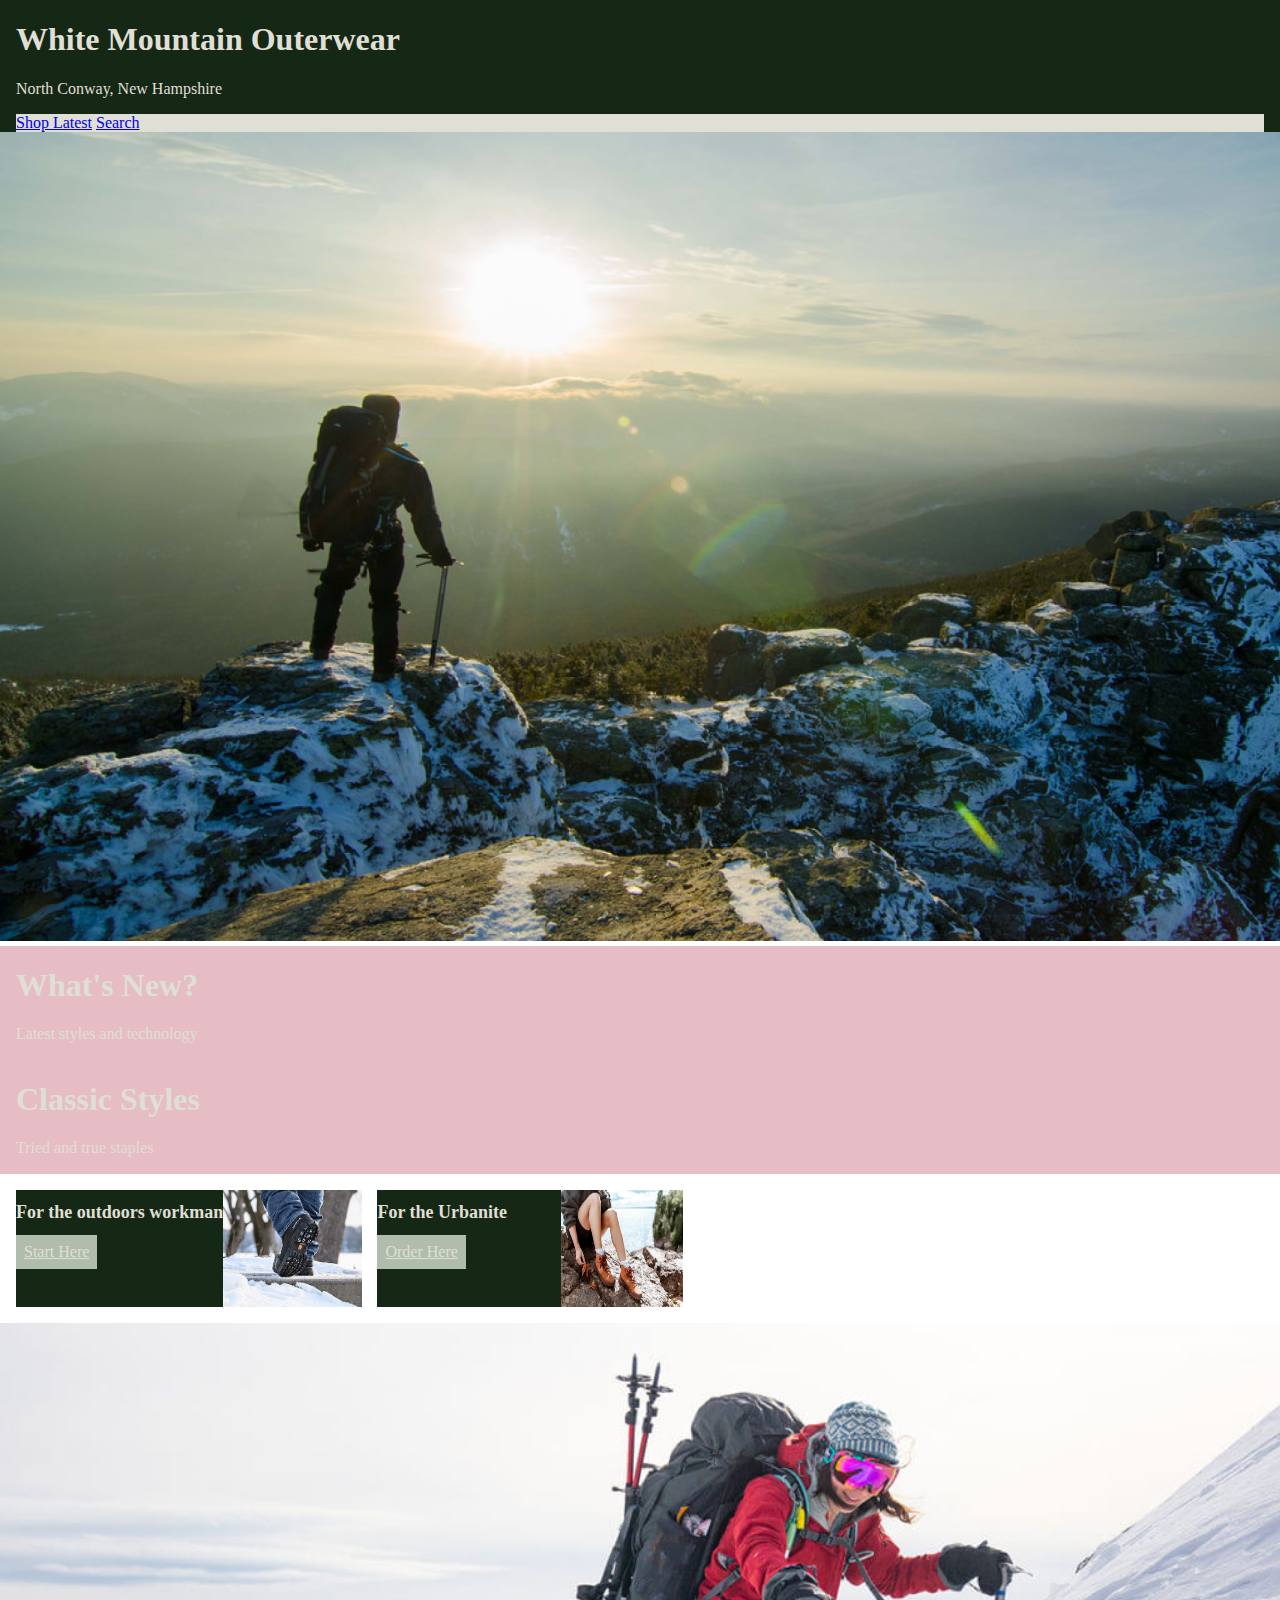
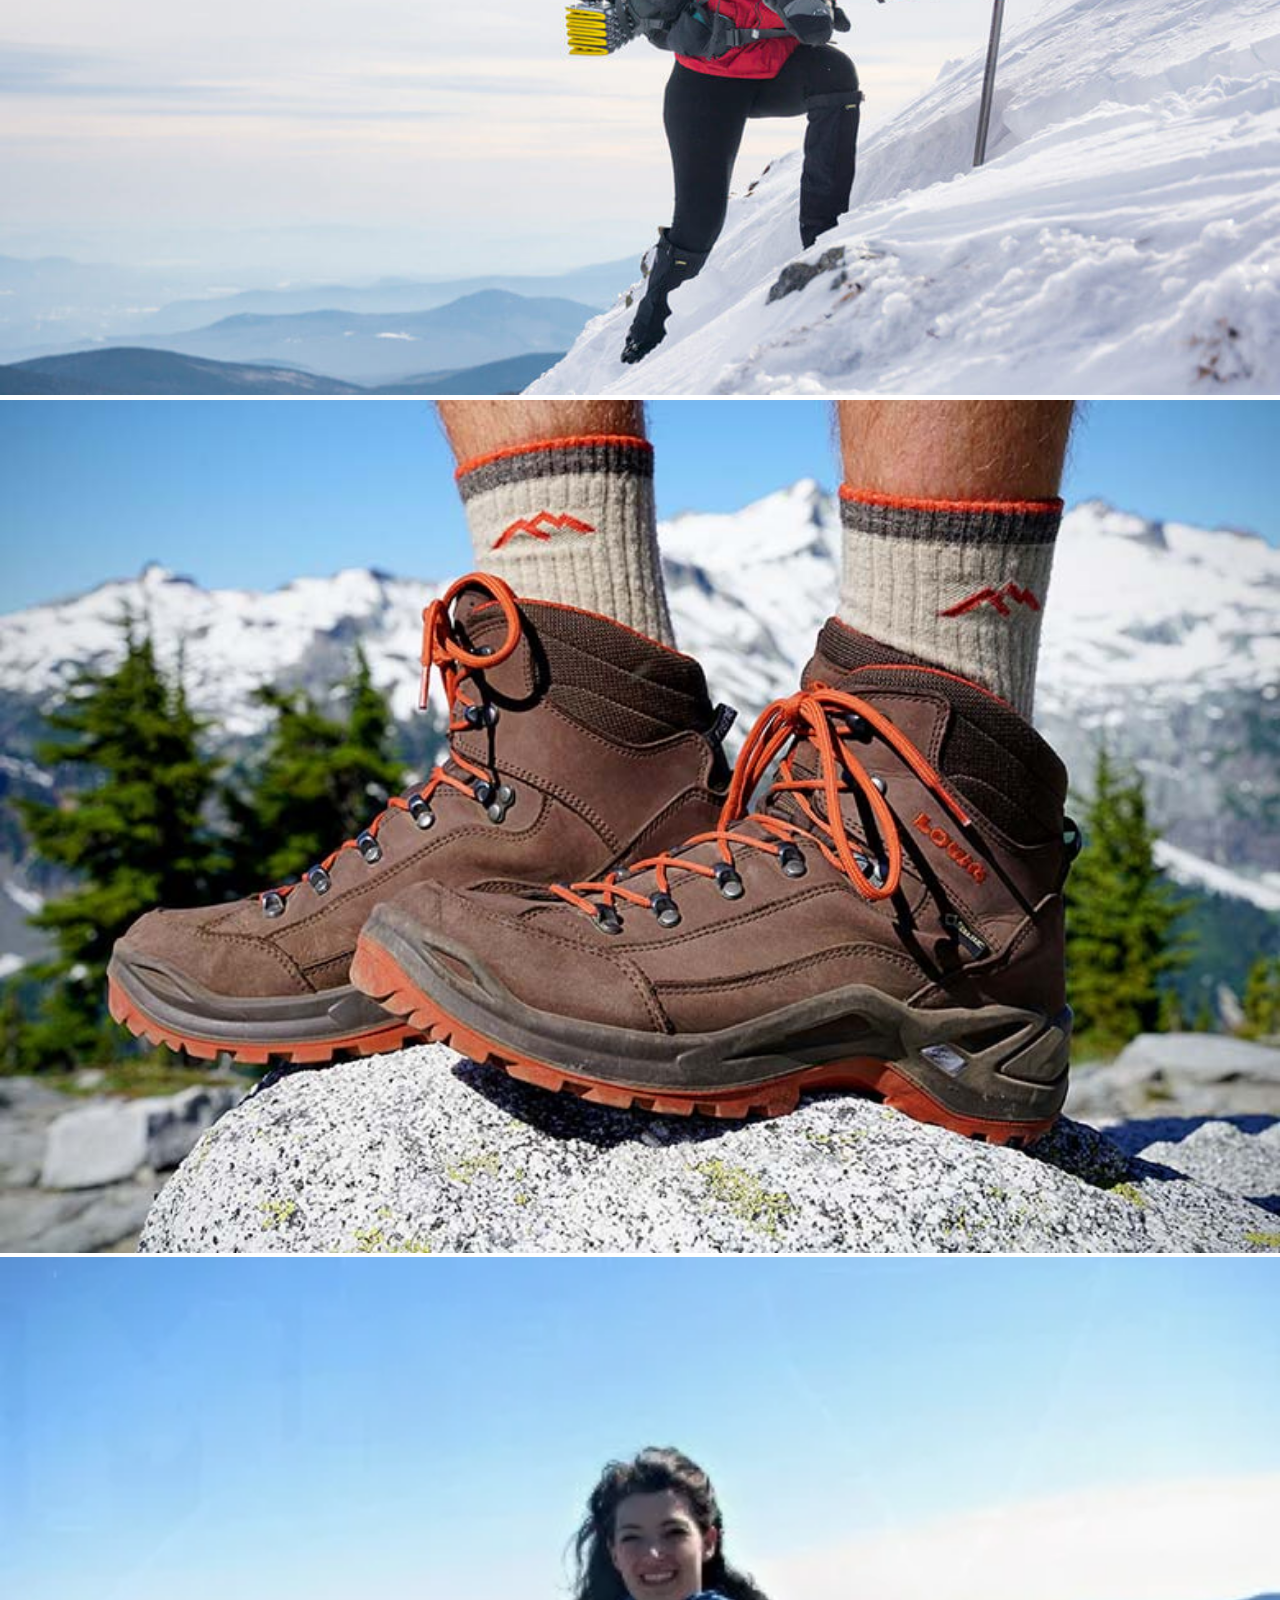
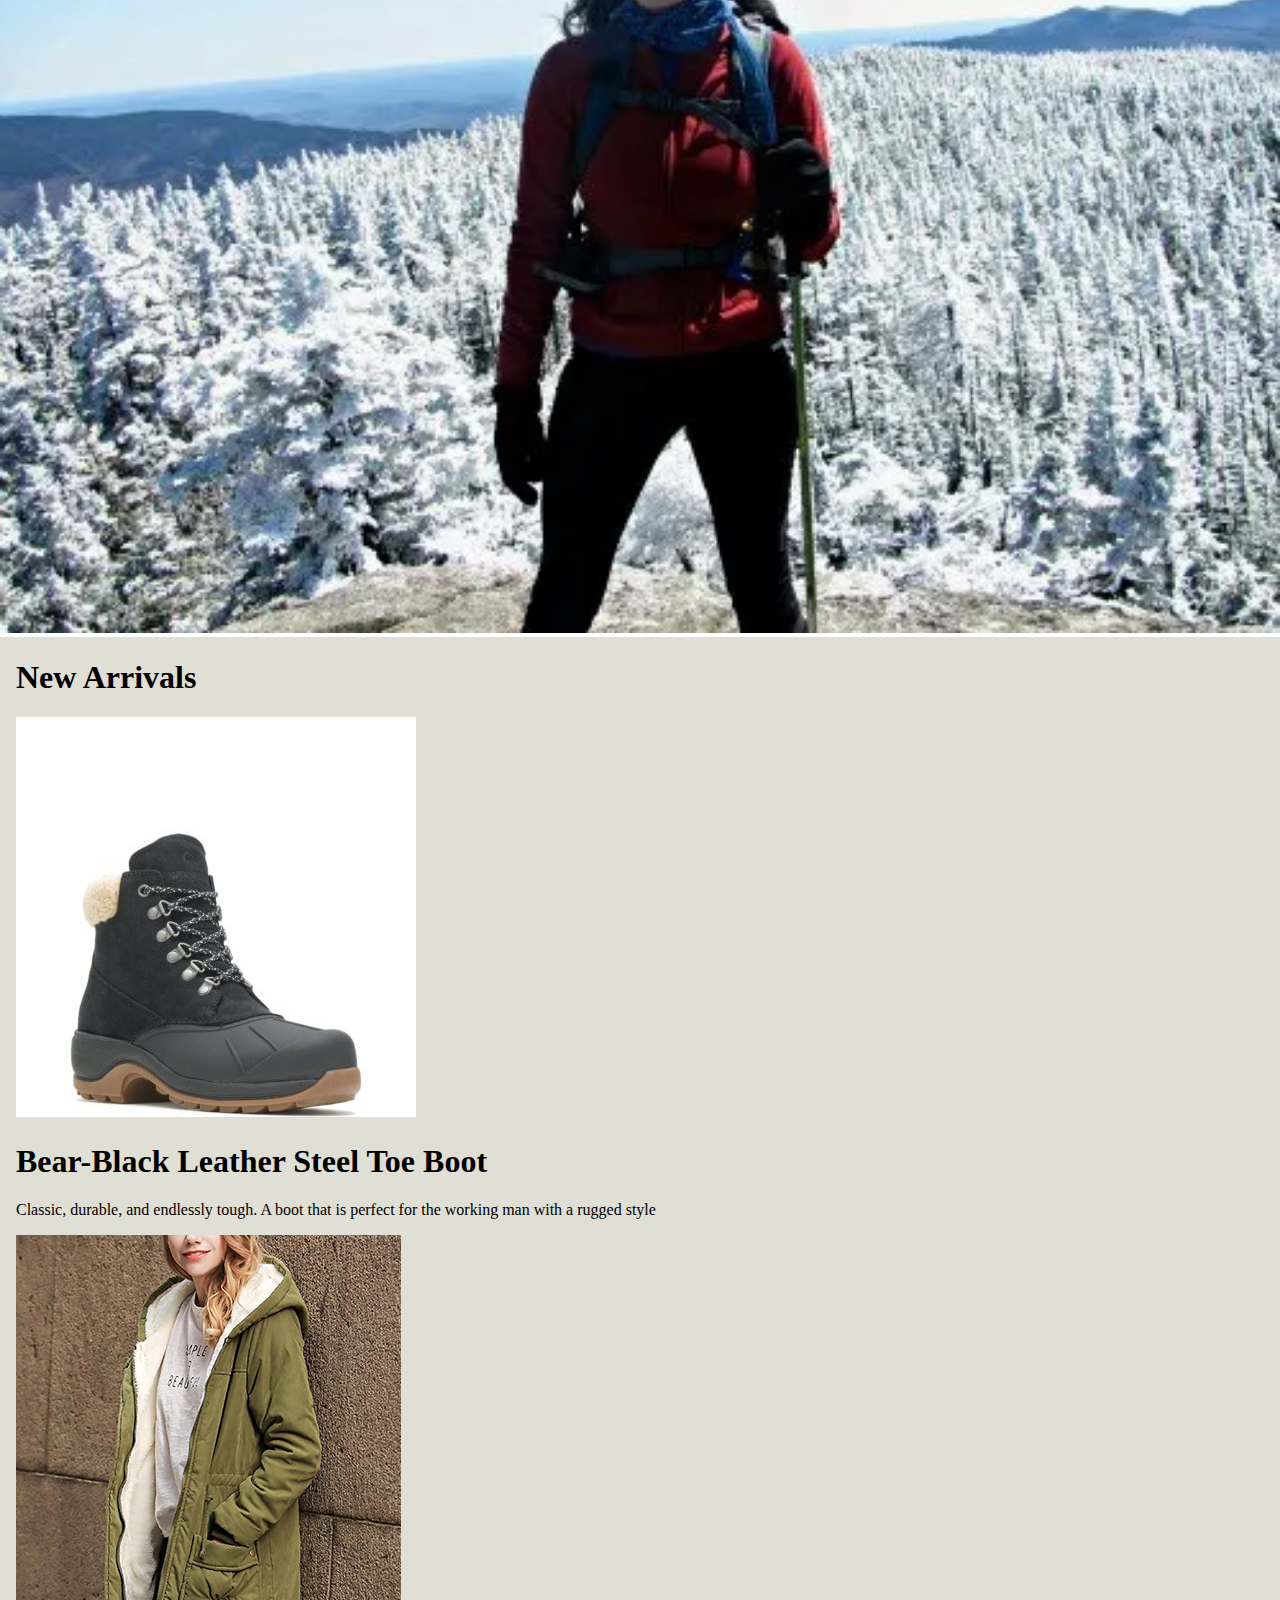
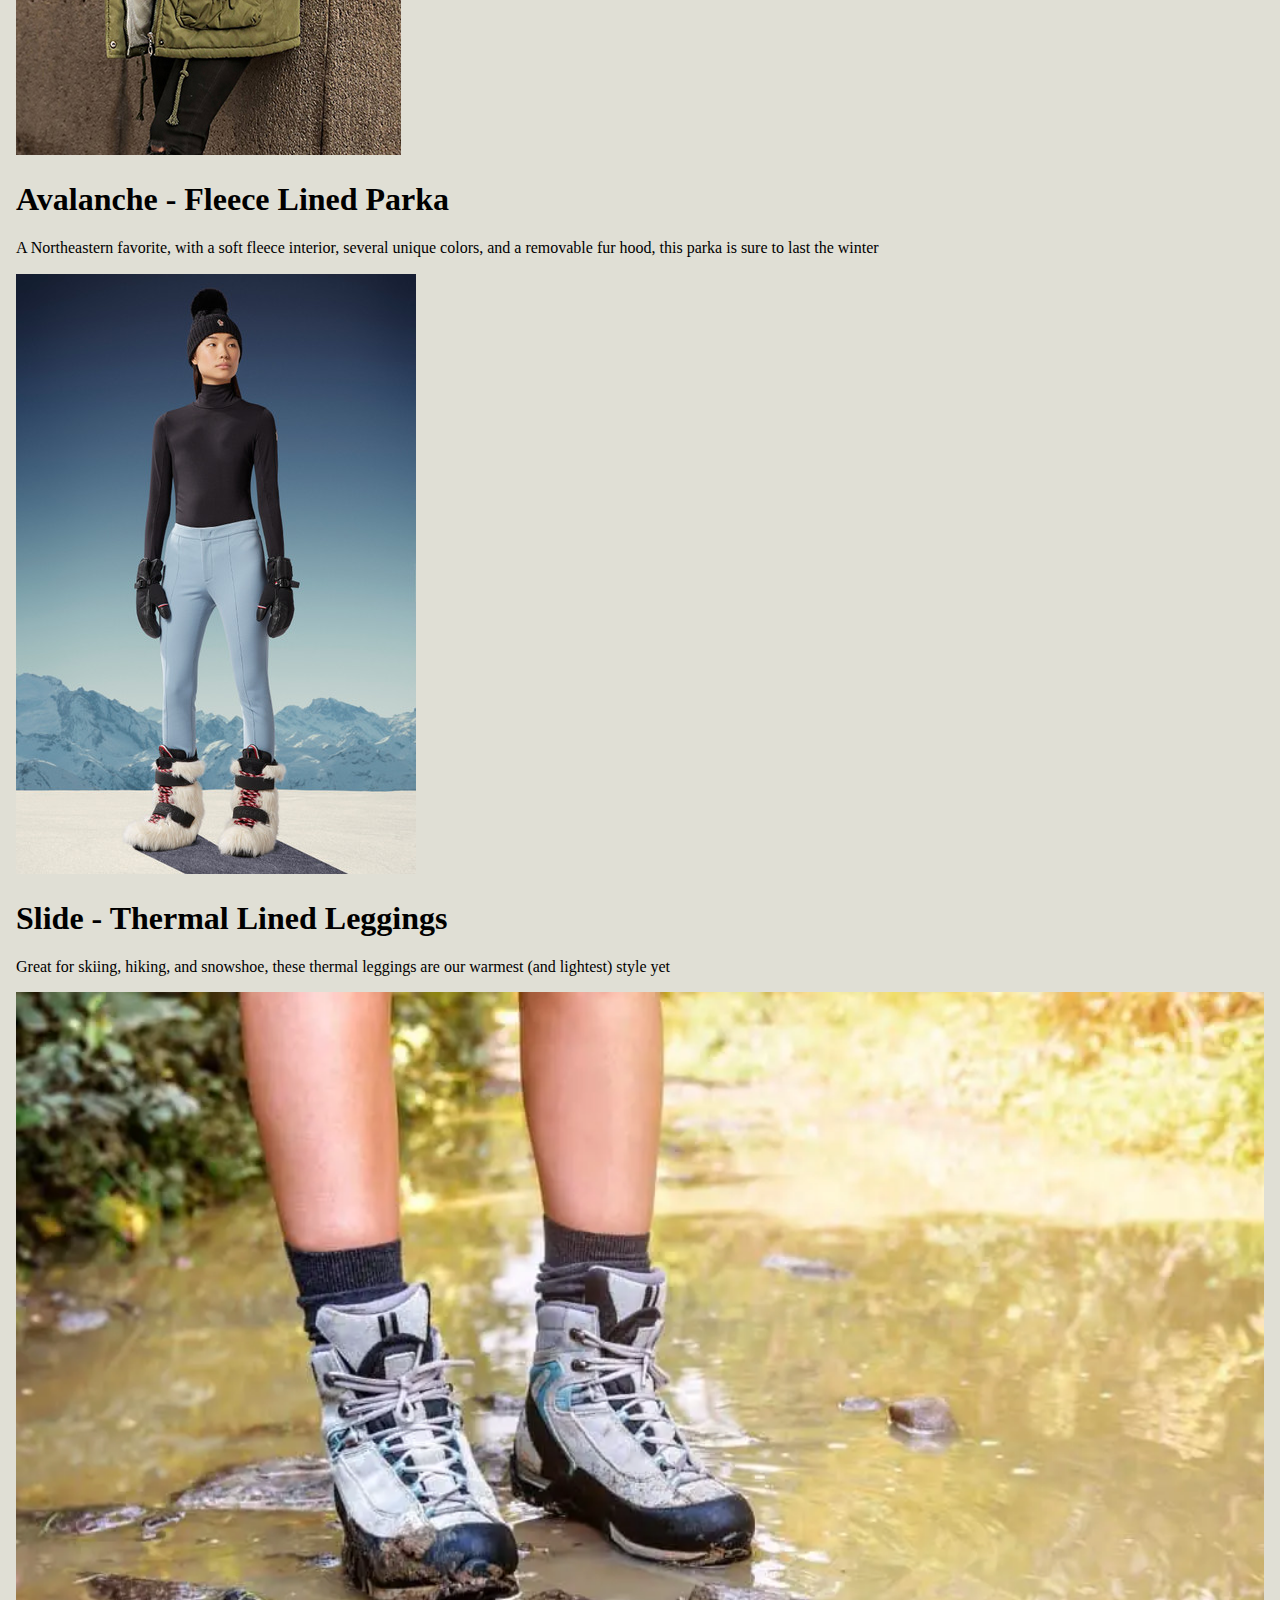
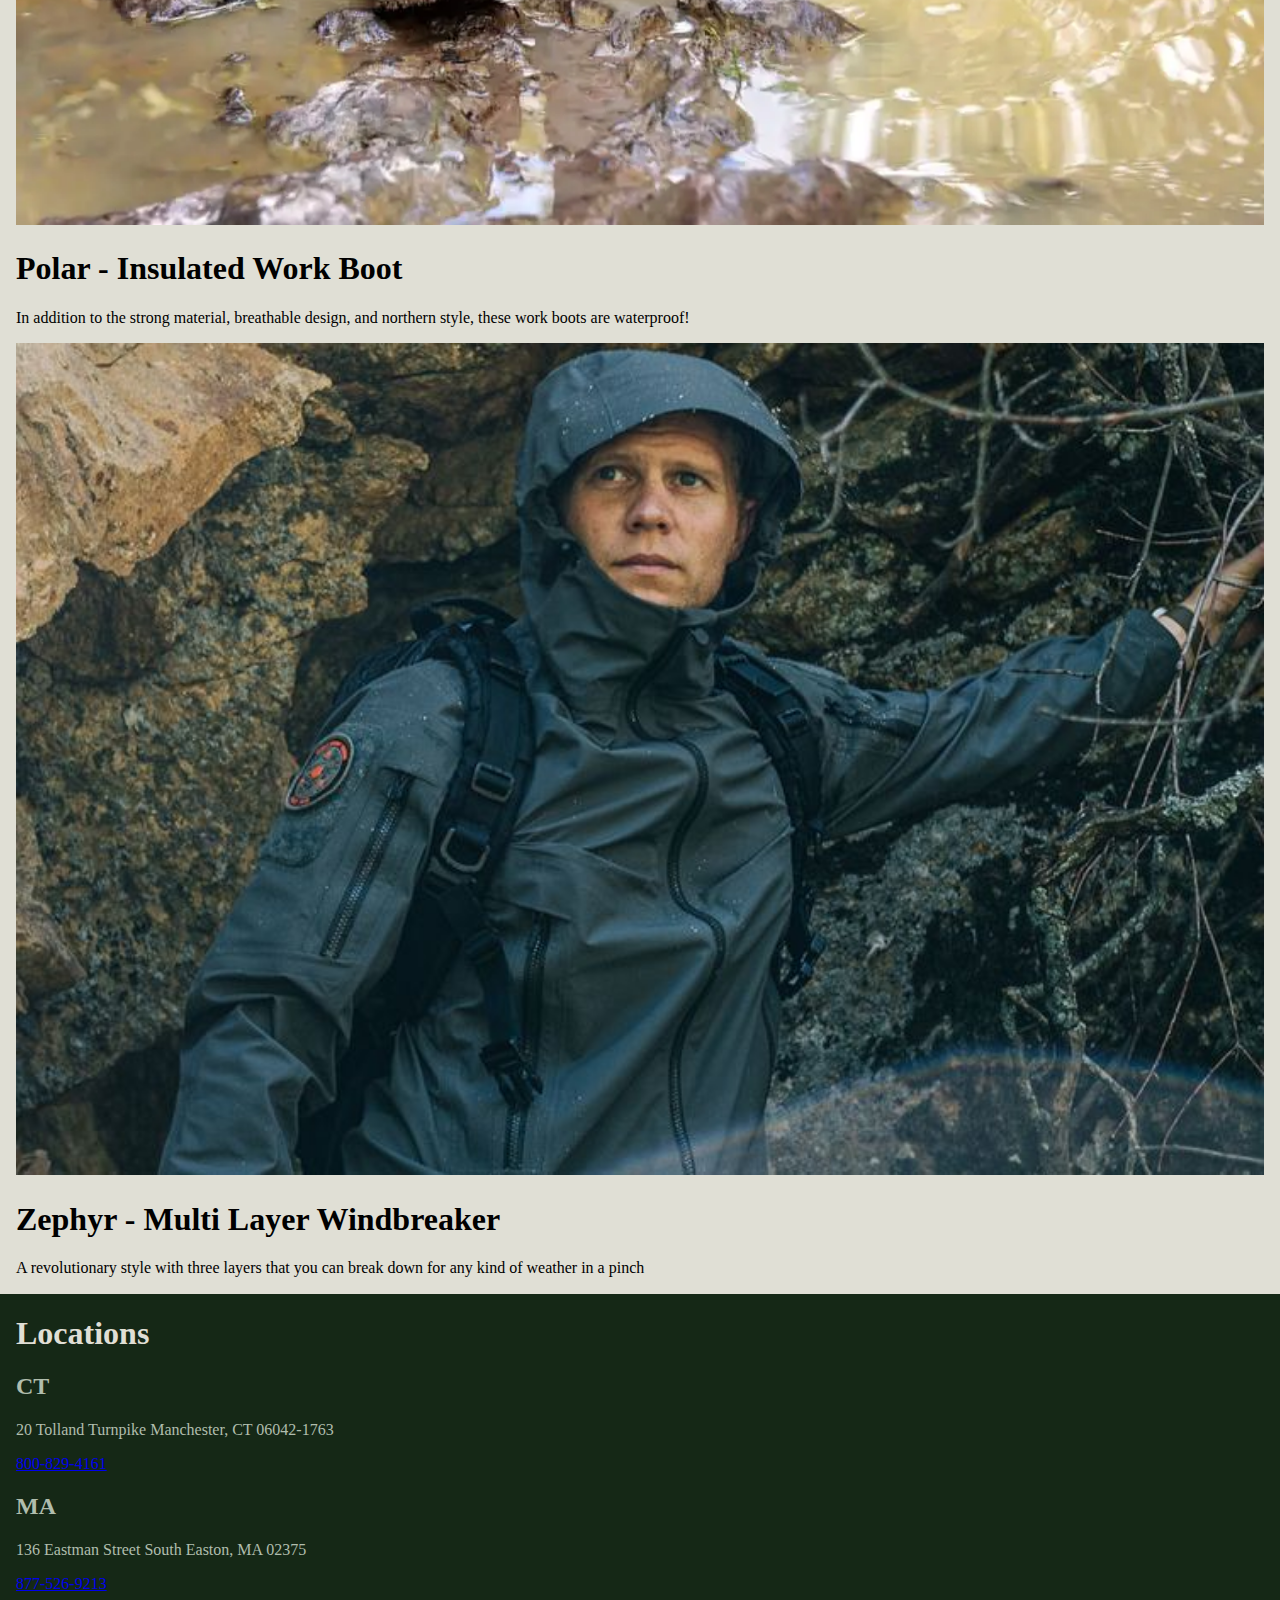
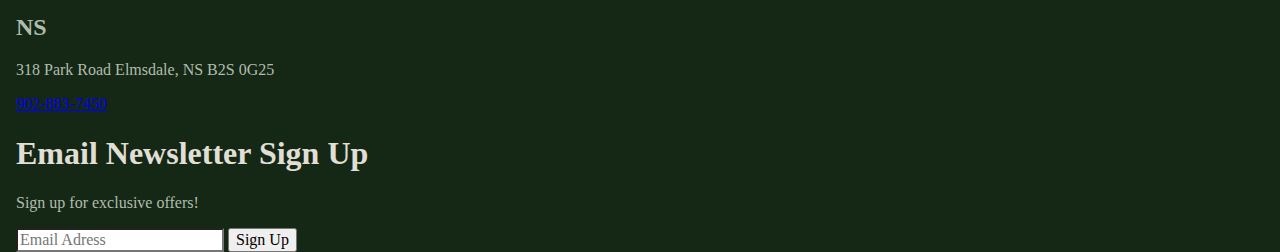
==== deploy/index.html @ c5ca65ea "button moment" ====
<!DOCTYPE html>
<html lang="en">
   <head>
       <meta charset="UTF-8">
       <meta name="viewport" content="width=device-width, initial-scale=1.0">
       <meta http-equiv="X-UA-Compatible" content="ie=edge">
       <link rel="stylesheet" href="css/styles.css">
       <link<link rel="preconnect" href="https://fonts.googleapis.com">
       <link rel="preconnect" href="https://fonts.gstatic.com" crossorigin>
       <link href="https://fonts.googleapis.com/css2?family=Open+Sans:ital,wght@0,300;0,400;0,600;0,700;1,500&display=swap" rel="stylesheet">
       <title>Homework Site</title>
   </head>
<header>
       <section id="logo-nav">
       <div>
               <h1>White Mountain Outerwear</h1>
               <p>North Conway, New Hampshire</p>
       </div>
       </section>
   
   
   <section id="form-content">
   <div>
       <nav>
           <a href="#">Shop Latest</a>
           <a href="#">Search</a>
       </nav>
   </div>
   </section>
   
   </header>

<body>
 <script src="js/scripts-min.js"></script>

<section id="hero">
<img src="img/hero1.jpg" alt="a man in hiking gear on top of a mountain" class="large-images">
</section>



<section id="sub-hero">
    <div>
        <h1>What's New?</h1>
        <p>Latest styles and technology</p>
        <a href="Shop"></a>
    </div>
</section>

<section id="sub-hero">
    <div>
        <h1>Classic Styles</h1>
        <p>Tried and true staples</p>
        <a href="Shop"></a>
    </div>
</section>


<section id="suggested">
    <div class="button">
        <div id="text">
            <h1>For the outdoors workman</h1>
            <a href="Start Here"> Start Here</a>
        </div>
        <img src="img/gear5.jpg" alt="a pair of black work boots walking away from the camera">
    </div>

     
            <div class="button">
                <div id="text">
                    <h1>For the Urbanite</h1>
                <a href="Order Here"> Order Here</a>
                </div>
                <img src="img/gear4.jpg" alt="a pair of brown hiking boots" class="large-images">
            </div>
        </section>
    



<section id="gallery">
    <img src="img/gear2.jpg" alt="a woman in a red coat climbing a mountain" class="large-images">
    <img src="img/gear3.jpg" alt="a pair of brown work boots" class="large-images">
    <img src="img/gear1.png" alt="a woman in a black jacket standing on a ski hill" class="large-images">
</section>
<section id="product-cards">
    <div>
        <section>
            <h1>New Arrivals</h1>
        </section>
        
        <section>
            <img src="img/boot1.jpeg" alt="a black work boot with white shearling">
            <h1>Bear-Black Leather Steel Toe Boot</h1>
            <p>Classic, durable, and endlessly tough. A boot that is perfect for the working man with a rugged style</p>
        <a href="Shop"></a>
        </section>
        
        
        <section>
            <img src="img/coat1.jpg" alt="an olive green parka coat">
            <h1>Avalanche - Fleece Lined Parka</h1>
            <p>A Northeastern favorite, with a soft fleece interior, several unique colors, and a removable fur hood, this parka is sure to last the winter</p>
        <a href="Shop"></a>
        </section>
        
        <section>
                <img src="img/pants1.jpg" alt="a black pair of thermal leggings">
                <h1>Slide - Thermal Lined Leggings</h1>
                <p>Great for skiing, hiking, and snowshoe, these thermal leggings are our warmest (and lightest) style yet</p>
            <a href="Shop"></a>
            </section>
            
            
            <section>
                <img src="img/boot2.png" alt="a white pair of work boots with black laces" class="large-images">
                <h1>Polar - Insulated Work Boot</h1>
                <p>In addition to the strong material, breathable design, and northern style, these work boots are waterproof!</p>
            <a href="Shop"></a>
            </section>
            
            
            <section>
                <img src="img/jacket2.jpg" alt="a dark pthalos green windbreaker with a hood" class="large-images">
                <h1>Zephyr - Multi Layer Windbreaker</h1>
                <p>A revolutionary style with three layers that you can break down for any kind of weather in a pinch</p>
            <a href="Shop"></a>
            </section>
</div>


      
    


</section>

<footer>
    <div>
        <section>
            <h1>Locations</h1>
        
            <h2>CT</h2>
            <p>20 Tolland  Turnpike
                Manchester, CT 06042-1763</p>
            <a href="#">800-829-4161</a>
        
        <h2>MA</h2>
        <p>136 Eastman Street South 
            Easton,  MA 02375</p>
            <a href="#">877-526-9213</a>
        
            <h2>NS</h2>
            <p>318 Park Road 
                Elmsdale, NS B2S 0G25</p>
                <a href="#">902-883-7450</a>
        </section>
        
        <section>
            <h1>Email Newsletter Sign Up</h1>
            <p>Sign up for exclusive offers!</p>
            <form action="">
                <input type="email" placeholder="Email Adress">
                <button>Sign Up</button>
            </form>
        </section>
    </div>
  
</footer>


 
 
</body>

</html>
---- deploy/css/styles.css ----
/* =============
    Mixins
============= */
/* ---------------- Font Sizing ---------------- */
html {
  font-size: 100%;
}

/* ---------------- Media Queries ---------------- */
/* =============
    Variables
============= */
:root {
  --black: #000000;
  --white: #ffffff;
  --forestGreen: #152816;
  --sage: #B0BDAD;
  --dustyPink: #BA8B94;
  --lightPink: #E6BDC5;
  --cream: #E0DFD5;
  --teal: #3D8070;
  --darkTeal: #3A5A52;
}

/*! normalize.css v8.0.1 | MIT License | github.com/necolas/normalize.css */
/* Document
   ========================================================================== */
/**
 * 1. Correct the line height in all browsers.
 * 2. Prevent adjustments of font size after orientation changes in iOS.
 */
html {
  line-height: 1.15; /* 1 */
  -webkit-text-size-adjust: 100%; /* 2 */
}

/* Sections
   ========================================================================== */
/**
 * Remove the margin in all browsers.
 */
body {
  margin: 0;
}

/**
 * Render the `main` element consistently in IE.
 */
main {
  display: block;
}

/**
 * Correct the font size and margin on `h1` elements within `section` and
 * `article` contexts in Chrome, Firefox, and Safari.
 */
h1 {
  font-size: 2em;
  margin: 0.67em 0;
}

/* Grouping content
   ========================================================================== */
/**
 * 1. Add the correct box sizing in Firefox.
 * 2. Show the overflow in Edge and IE.
 */
hr {
  box-sizing: content-box; /* 1 */
  height: 0; /* 1 */
  overflow: visible; /* 2 */
}

/**
 * 1. Correct the inheritance and scaling of font size in all browsers.
 * 2. Correct the odd `em` font sizing in all browsers.
 */
pre {
  font-family: monospace, monospace; /* 1 */
  font-size: 1em; /* 2 */
}

/* Text-level semantics
   ========================================================================== */
/**
 * Remove the gray background on active links in IE 10.
 */
a {
  background-color: transparent;
}

/**
 * 1. Remove the bottom border in Chrome 57-
 * 2. Add the correct text decoration in Chrome, Edge, IE, Opera, and Safari.
 */
abbr[title] {
  border-bottom: none; /* 1 */
  text-decoration: underline; /* 2 */
  text-decoration: underline dotted; /* 2 */
}

/**
 * Add the correct font weight in Chrome, Edge, and Safari.
 */
b,
strong {
  font-weight: bolder;
}

/**
 * 1. Correct the inheritance and scaling of font size in all browsers.
 * 2. Correct the odd `em` font sizing in all browsers.
 */
code,
kbd,
samp {
  font-family: monospace, monospace; /* 1 */
  font-size: 1em; /* 2 */
}

/**
 * Add the correct font size in all browsers.
 */
small {
  font-size: 80%;
}

/**
 * Prevent `sub` and `sup` elements from affecting the line height in
 * all browsers.
 */
sub,
sup {
  font-size: 75%;
  line-height: 0;
  position: relative;
  vertical-align: baseline;
}

sub {
  bottom: -0.25em;
}

sup {
  top: -0.5em;
}

/* Embedded content
   ========================================================================== */
/**
 * Remove the border on images inside links in IE 10.
 */
img {
  border-style: none;
}

/* Forms
   ========================================================================== */
/**
 * 1. Change the font styles in all browsers.
 * 2. Remove the margin in Firefox and Safari.
 */
button,
input,
optgroup,
select,
textarea {
  font-family: inherit; /* 1 */
  font-size: 100%; /* 1 */
  line-height: 1.15; /* 1 */
  margin: 0; /* 2 */
}

/**
 * Show the overflow in IE.
 * 1. Show the overflow in Edge.
 */
button,
input { /* 1 */
  overflow: visible;
}

/**
 * Remove the inheritance of text transform in Edge, Firefox, and IE.
 * 1. Remove the inheritance of text transform in Firefox.
 */
button,
select { /* 1 */
  text-transform: none;
}

/**
 * Correct the inability to style clickable types in iOS and Safari.
 */
button,
[type=button],
[type=reset],
[type=submit] {
  -webkit-appearance: button;
}

/**
 * Remove the inner border and padding in Firefox.
 */
button::-moz-focus-inner,
[type=button]::-moz-focus-inner,
[type=reset]::-moz-focus-inner,
[type=submit]::-moz-focus-inner {
  border-style: none;
  padding: 0;
}

/**
 * Restore the focus styles unset by the previous rule.
 */
button:-moz-focusring,
[type=button]:-moz-focusring,
[type=reset]:-moz-focusring,
[type=submit]:-moz-focusring {
  outline: 1px dotted ButtonText;
}

/**
 * Correct the padding in Firefox.
 */
fieldset {
  padding: 0.35em 0.75em 0.625em;
}

/**
 * 1. Correct the text wrapping in Edge and IE.
 * 2. Correct the color inheritance from `fieldset` elements in IE.
 * 3. Remove the padding so developers are not caught out when they zero out
 *    `fieldset` elements in all browsers.
 */
legend {
  box-sizing: border-box; /* 1 */
  color: inherit; /* 2 */
  display: table; /* 1 */
  max-width: 100%; /* 1 */
  padding: 0; /* 3 */
  white-space: normal; /* 1 */
}

/**
 * Add the correct vertical alignment in Chrome, Firefox, and Opera.
 */
progress {
  vertical-align: baseline;
}

/**
 * Remove the default vertical scrollbar in IE 10+.
 */
textarea {
  overflow: auto;
}

/**
 * 1. Add the correct box sizing in IE 10.
 * 2. Remove the padding in IE 10.
 */
[type=checkbox],
[type=radio] {
  box-sizing: border-box; /* 1 */
  padding: 0; /* 2 */
}

/**
 * Correct the cursor style of increment and decrement buttons in Chrome.
 */
[type=number]::-webkit-inner-spin-button,
[type=number]::-webkit-outer-spin-button {
  height: auto;
}

/**
 * 1. Correct the odd appearance in Chrome and Safari.
 * 2. Correct the outline style in Safari.
 */
[type=search] {
  -webkit-appearance: textfield; /* 1 */
  outline-offset: -2px; /* 2 */
}

/**
 * Remove the inner padding in Chrome and Safari on macOS.
 */
[type=search]::-webkit-search-decoration {
  -webkit-appearance: none;
}

/**
 * 1. Correct the inability to style clickable types in iOS and Safari.
 * 2. Change font properties to `inherit` in Safari.
 */
::-webkit-file-upload-button {
  -webkit-appearance: button; /* 1 */
  font: inherit; /* 2 */
}

/* Interactive
   ========================================================================== */
/*
 * Add the correct display in Edge, IE 10+, and Firefox.
 */
details {
  display: block;
}

/*
 * Add the correct display in all browsers.
 */
summary {
  display: list-item;
}

/* Misc
   ========================================================================== */
/**
 * Add the correct display in IE 10+.
 */
template {
  display: none;
}

/**
 * Add the correct display in IE 10.
 */
[hidden] {
  display: none;
}

/* =============
    Base
============= */
.header-footer-grid {
  display: grid;
  grid-template-columns: 16px auto 16px;
  grid-template-areas: ". header-footer .";
}
.header-footer-grid > div {
  grid-area: header-footer;
}

.large-images {
  width: 100%;
}

/* =============
    Typography
============= */
/* =============
    Buttons
============= */
/* =============
    Forms
============= */
[type=text], [type=password], [type=date], [type=datetime], [type=datetime-local], [type=month], [type=week], [type=email], [type=number], [type=search], [type=tel], [type=time], [type=url], [type=color], textarea {
  box-shadow: none;
}

[type=text]:focus, [type=password]:focus, [type=date]:focus, [type=datetime]:focus, [type=datetime-local]:focus, [type=month]:focus, [type=week]:focus, [type=email]:focus, [type=number]:focus, [type=search]:focus, [type=tel]:focus, [type=time]:focus, [type=url]:focus, [type=color]:focus, textarea:focus {
  box-shadow: none;
}

input[type=text],
input[type=email],
input[type=password],
textarea {
  -webkit-appearance: none;
}

/* =============
    Navigation
============= */
/* =============
    Header
============= */
header #logo-nav {
  background-color: var(--forestGreen);
  display: grid;
  grid-template-columns: 16px auto 16px;
  grid-template-areas: ". logo-nav .";
}
header #logo-nav > div {
  grid-area: logo-nav;
}
header #logo-nav > div h1 {
  color: var(--cream);
}
header #logo-nav > div p {
  color: var(--cream);
}
header #form-content {
  background-color: var(--forestGreen);
  display: grid;
  grid-template-columns: 16px auto 16px;
  grid-template-areas: ". search .";
}
header #form-content > div {
  background-color: var(--cream);
  grid-area: search;
}
header #form-content > div h1 {
  color: var(--cream);
}
header #form-content > div p {
  color: var(--cream);
}

/* =============
    Footer
============= */
footer {
  display: grid;
  grid-template-columns: 16px auto 16px;
  grid-template-areas: ". footer .";
  background-color: var(--forestGreen);
}
footer > div {
  grid-area: footer;
}
footer > div h1 {
  color: var(--cream);
}
footer > div h2 {
  color: var(--sage);
}
footer > div p {
  color: var(--sage);
}

/* =============
    hero
============= */
#hero section {
  display: grid;
  grid-template-columns: 16px auto 16px;
  grid-template-areas: ". hero .";
  background-color: green;
}
#hero section > div {
  grid-area: hero;
}

#sub-hero {
  background-color: var(--lightPink);
  display: grid;
  grid-template-columns: 16px auto 16px;
  grid-template-areas: ". sub-hero .";
}
#sub-hero > div {
  grid-area: sub-hero;
}
#sub-hero > div h1 {
  color: var(--cream);
}
#sub-hero > div p {
  color: var(--cream);
}

/* =============
    gallery
============= */
/* =============
    Product cards
============= */
#product-cards {
  background-color: var(--cream);
  display: grid;
  grid-template-columns: 16px auto 16px;
  grid-template-areas: ". product-cards .";
}
#product-cards > div {
  grid-area: product-cards;
  text-align: justify;
}

/* =============
    Suggested
============= */
#suggested {
  display: flex;
  flex-direction: row;
  margin: 16px;
  gap: 16px;
}
#suggested .button {
  background-color: var(--forestGreen);
  display: grid;
  grid-template-columns: 60% 40%;
  height: 117px;
}
#suggested .button #text {
  display: flex;
  flex-direction: column;
}
#suggested .button #text h1 {
  color: var(--cream);
  font-size: large;
}
#suggested .button #text a {
  width: fit-content;
  padding: 8px;
  color: var(--cream);
  background-color: var(--sage);
}
#suggested .button img {
  height: inherit;
}
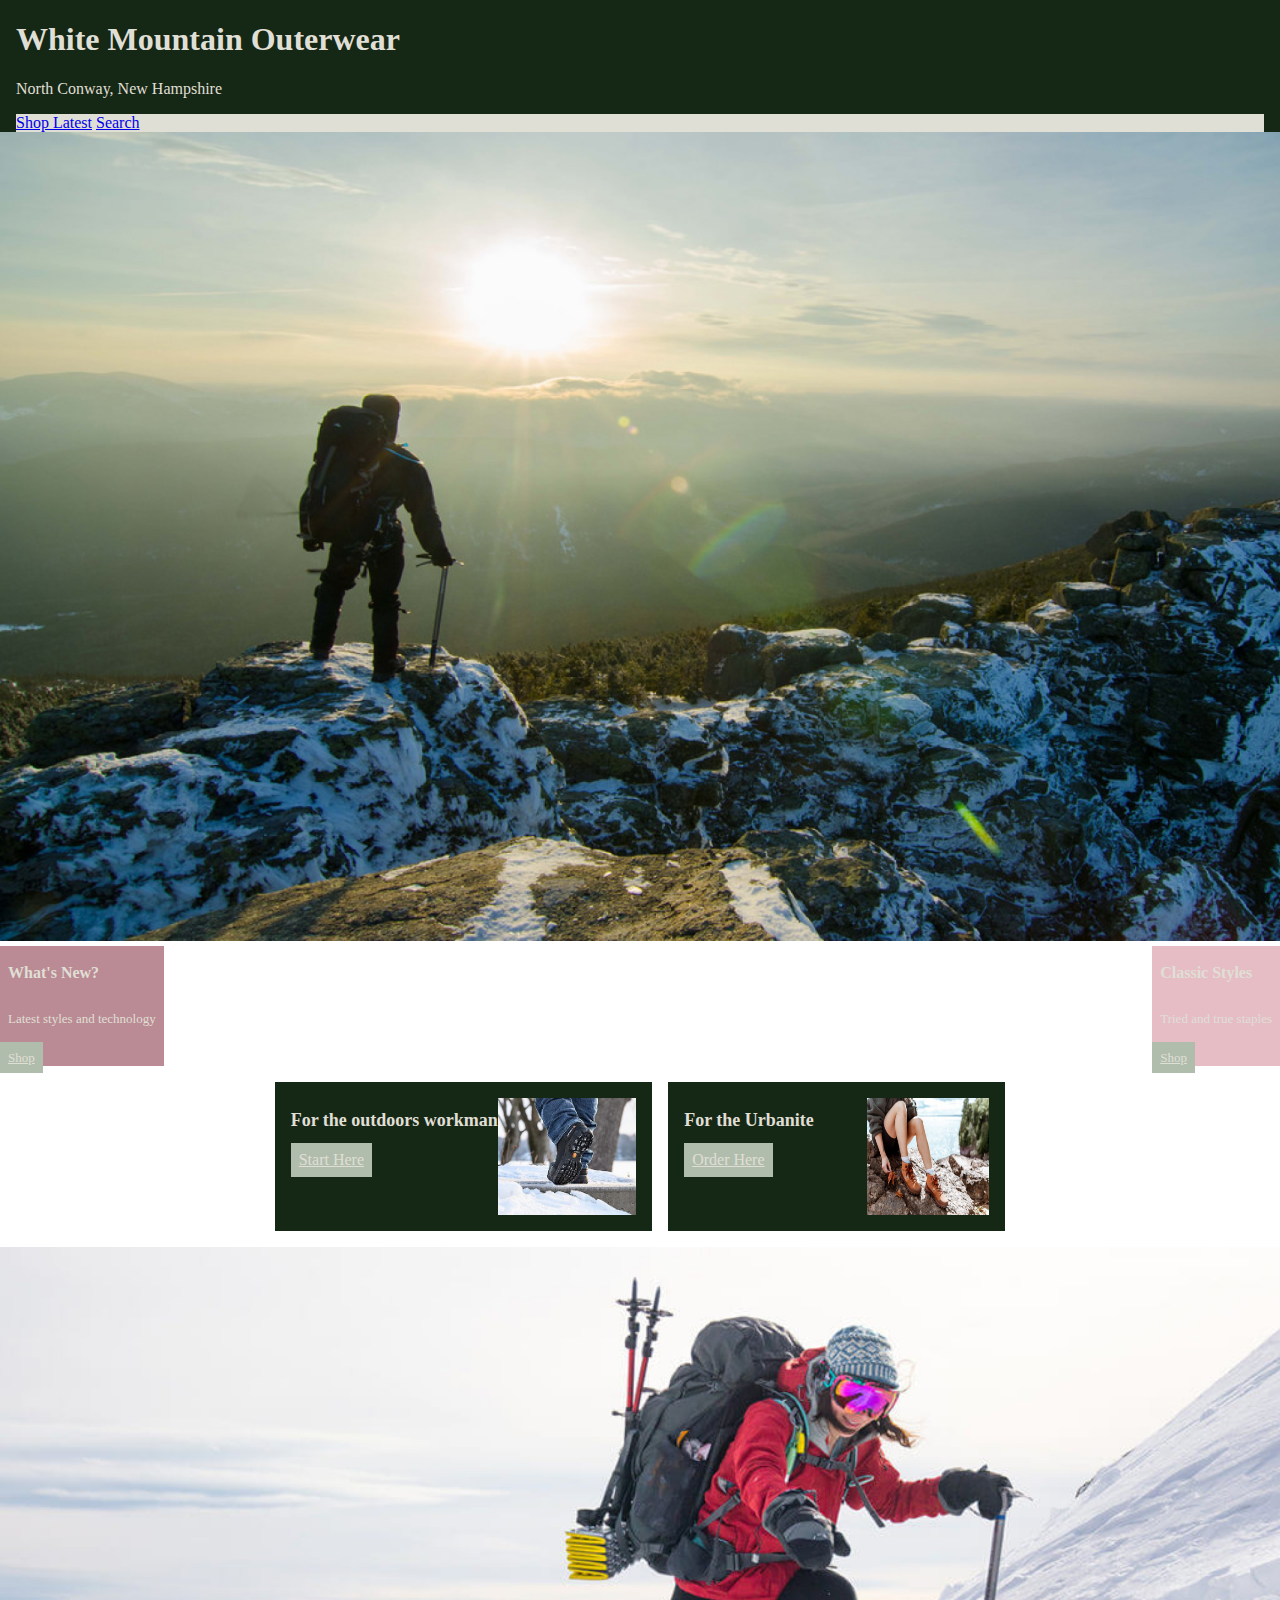
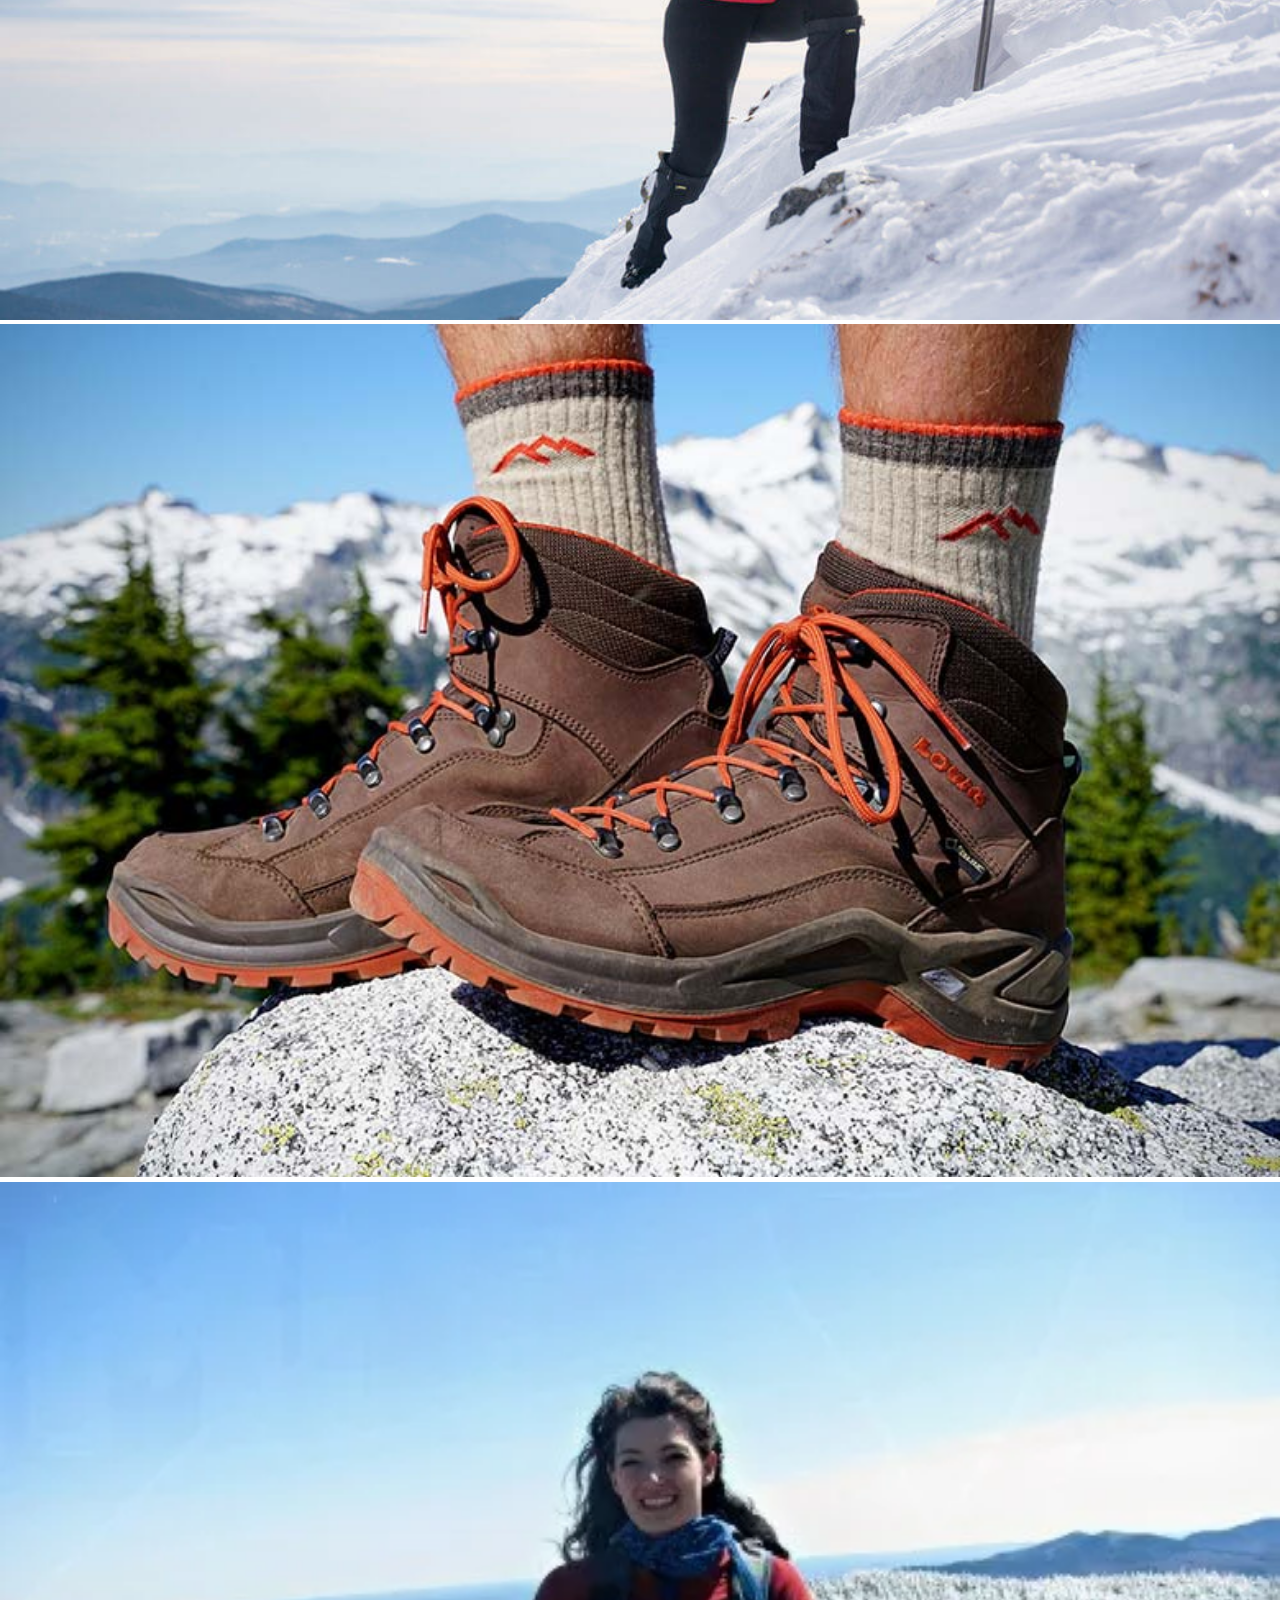
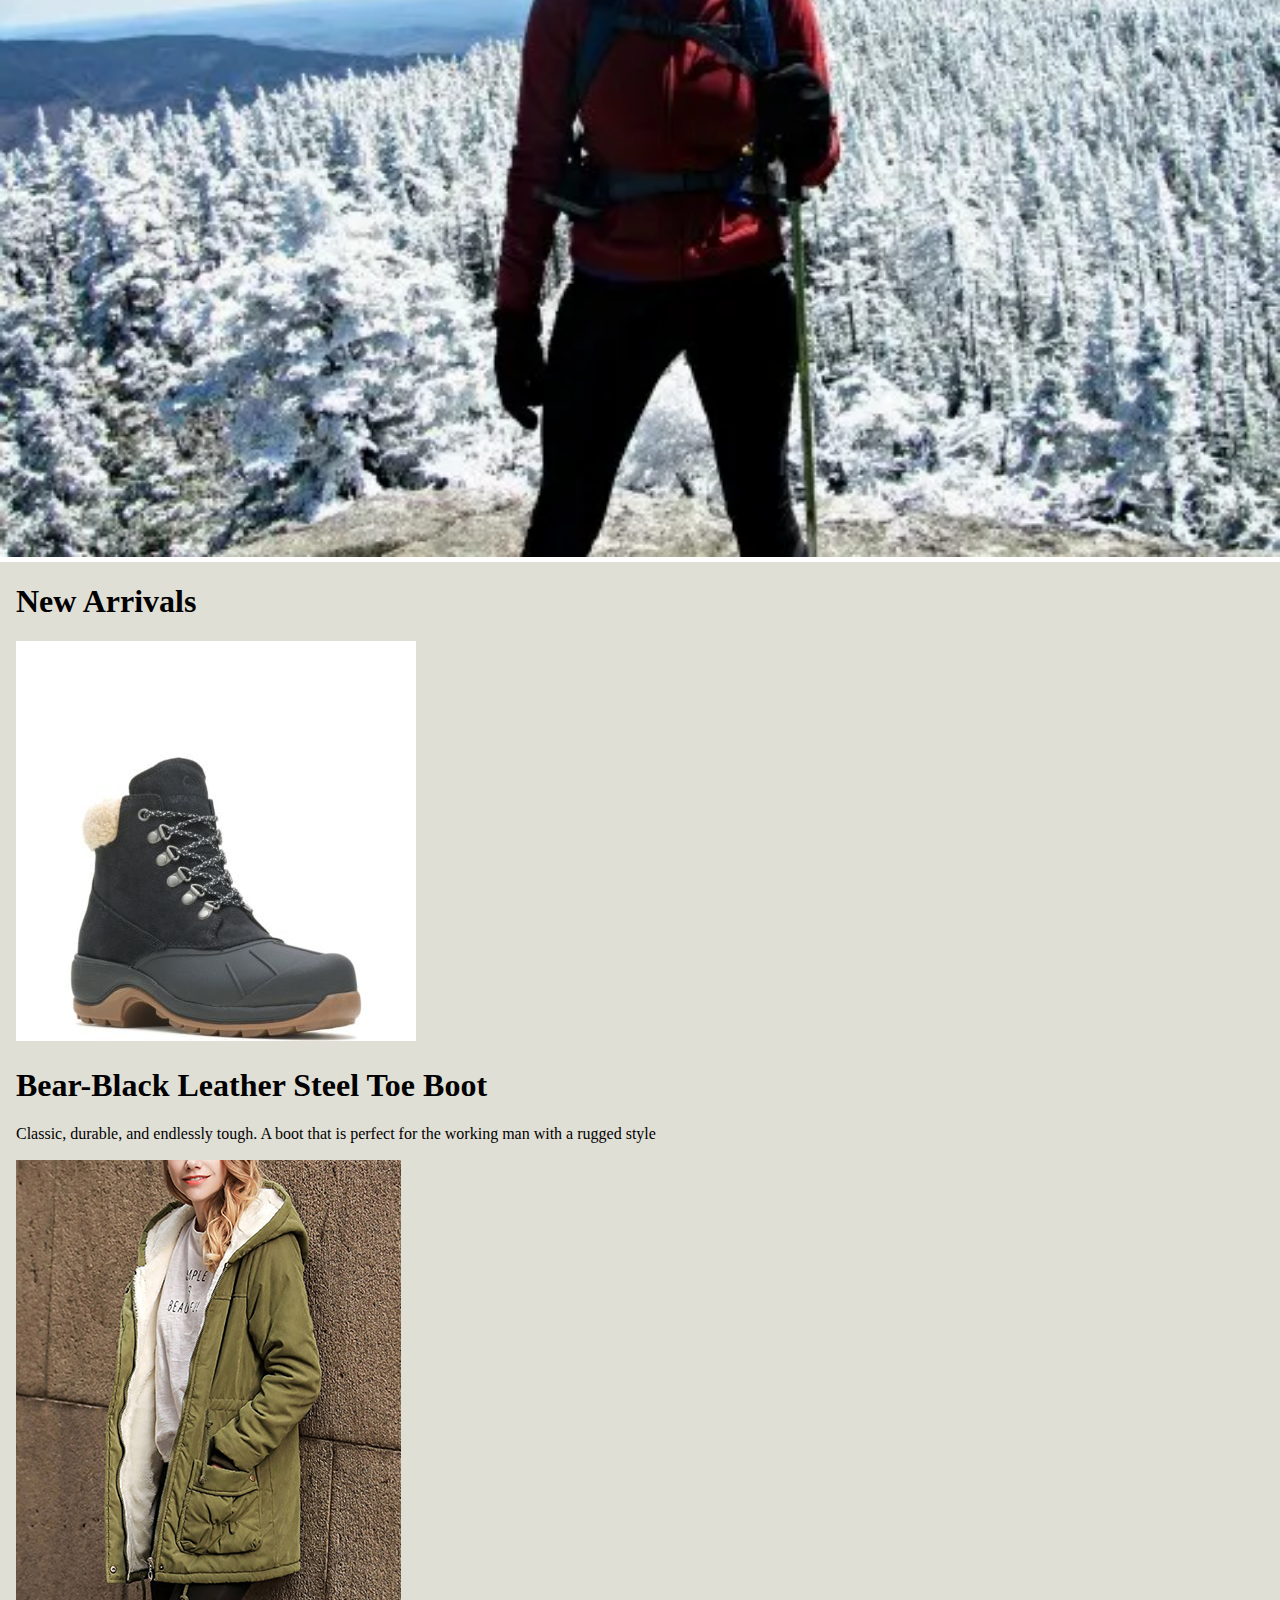
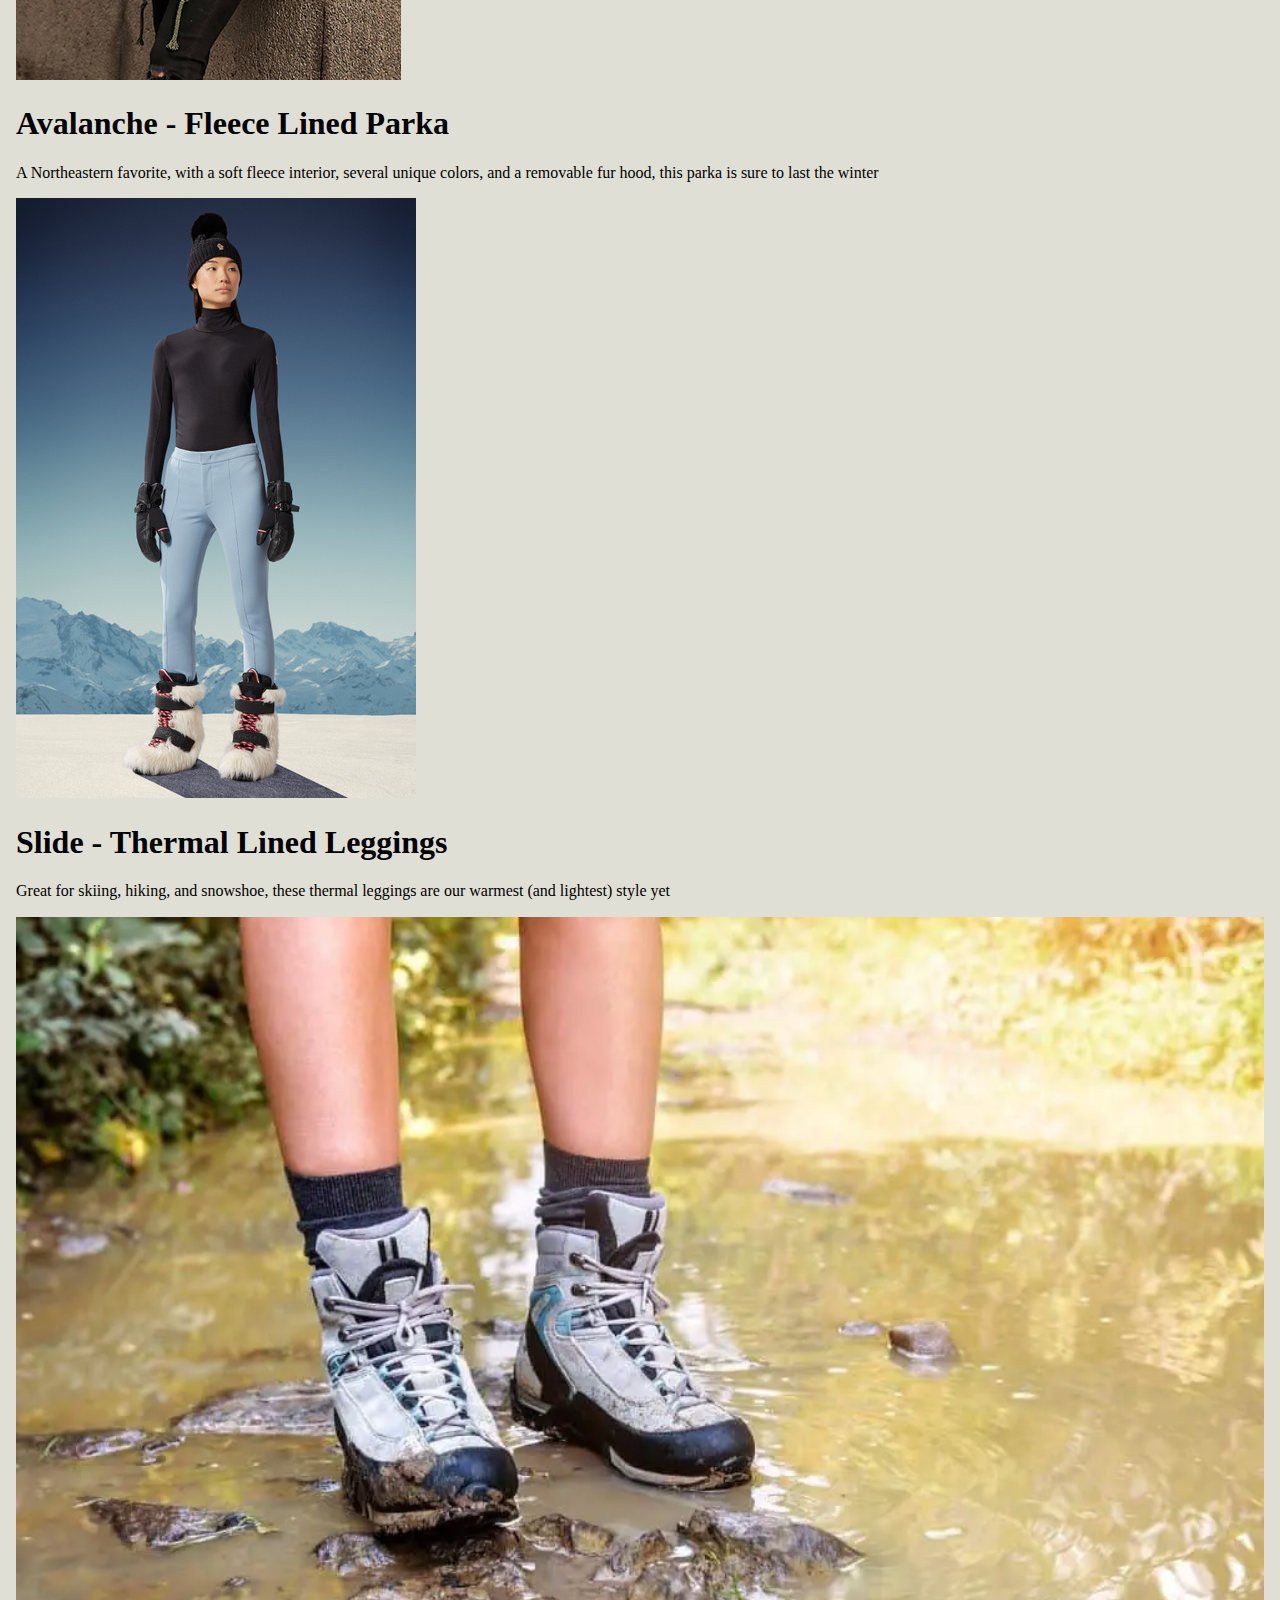
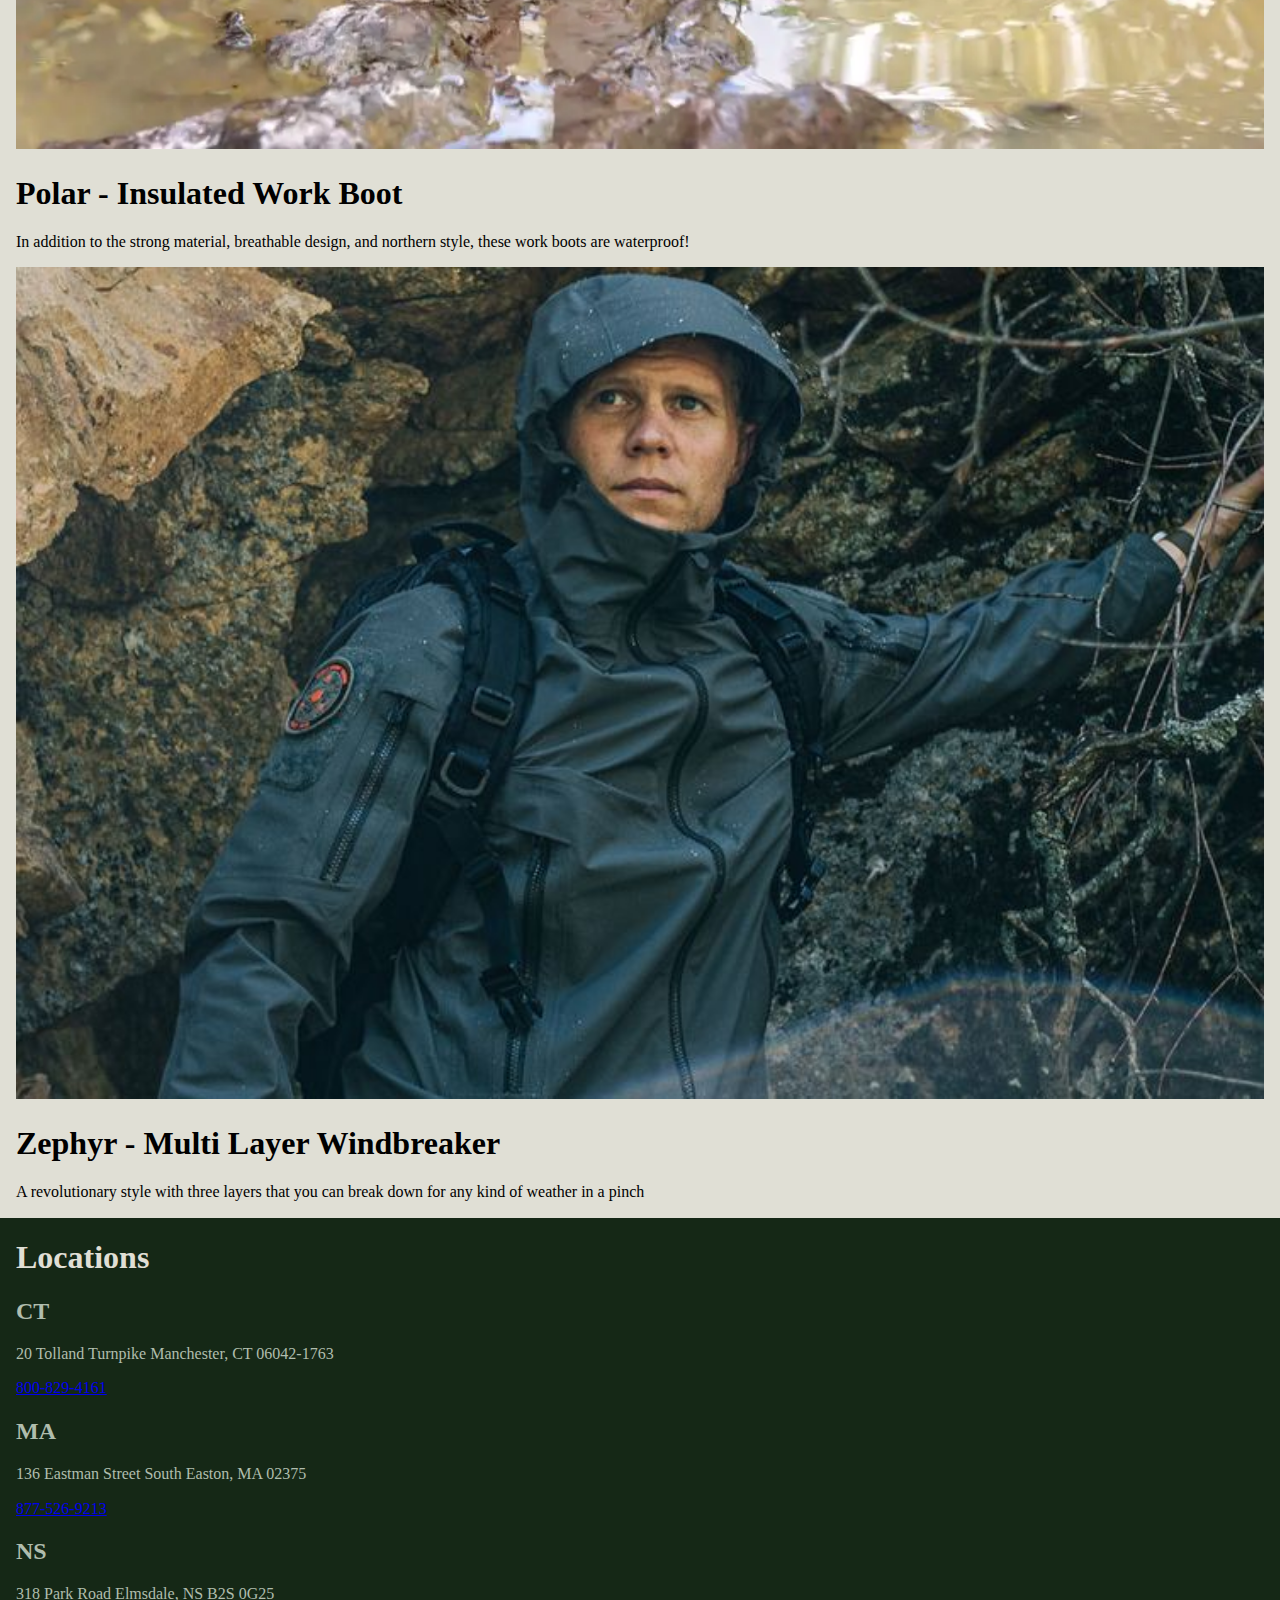
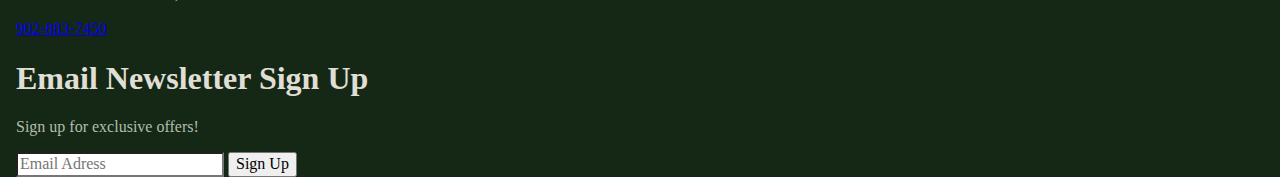
==== commit c6aea6ba: "shit" ====
--- a/deploy/index.html
+++ b/deploy/index.html
@@ -40,18 +40,16 @@
 
 
 <section id="sub-hero">
-    <div>
+    <div class="new">
         <h1>What's New?</h1>
         <p>Latest styles and technology</p>
-        <a href="Shop"></a>
+        <a href="Shop">Shop</a>
     </div>
-</section>
 
-<section id="sub-hero">
-    <div>
+    <div class="styles">
         <h1>Classic Styles</h1>
         <p>Tried and true staples</p>
-        <a href="Shop"></a>
+        <a href="Shop">Shop</a>
     </div>
 </section>
 
--- a/deploy/css/styles.css
+++ b/deploy/css/styles.css
@@ -438,26 +438,60 @@
   display: grid;
   grid-template-columns: 16px auto 16px;
   grid-template-areas: ". hero .";
-  background-color: green;
 }
 #hero section > div {
   grid-area: hero;
 }
 
 #sub-hero {
+  display: flex;
+  flex-direction: column;
+}
+#sub-hero .styles {
   background-color: var(--lightPink);
-  display: grid;
-  grid-template-columns: 16px auto 16px;
-  grid-template-areas: ". sub-hero .";
-}
-#sub-hero > div {
-  grid-area: sub-hero;
-}
-#sub-hero > div h1 {
-  color: var(--cream);
-}
-#sub-hero > div p {
-  color: var(--cream);
+}
+#sub-hero .styles h1 {
+  color: var(--cream);
+  padding: 8px;
+  font-size: medium;
+}
+#sub-hero .styles p {
+  color: var(--cream);
+  padding: 8px;
+  font-size: small;
+}
+#sub-hero .styles a {
+  width: fit-content;
+  padding: 8px;
+  color: var(--cream);
+  background-color: var(--sage);
+  font-size: small;
+}
+#sub-hero .new {
+  background-color: var(--dustyPink);
+}
+#sub-hero .new h1 {
+  color: var(--cream);
+  padding: 8px;
+  font-size: medium;
+}
+#sub-hero .new p {
+  color: var(--cream);
+  padding: 8px;
+  font-size: small;
+}
+#sub-hero .new a {
+  width: fit-content;
+  padding: 8px;
+  color: var(--cream);
+  background-color: var(--sage);
+  font-size: small;
+}
+@media (min-width: 768px) {
+  #sub-hero {
+    flex-direction: row;
+    justify-content: space-between;
+  }
 }
 
 /* =============
@@ -482,15 +516,17 @@
 ============= */
 #suggested {
   display: flex;
-  flex-direction: row;
+  flex-direction: column;
   margin: 16px;
   gap: 16px;
+  justify-content: center;
 }
 #suggested .button {
   background-color: var(--forestGreen);
   display: grid;
   grid-template-columns: 60% 40%;
   height: 117px;
+  padding: 16px;
 }
 #suggested .button #text {
   display: flex;
@@ -509,3 +545,8 @@
 #suggested .button img {
   height: inherit;
 }
+@media (min-width: 768px) {
+  #suggested {
+    flex-direction: row;
+  }
+}
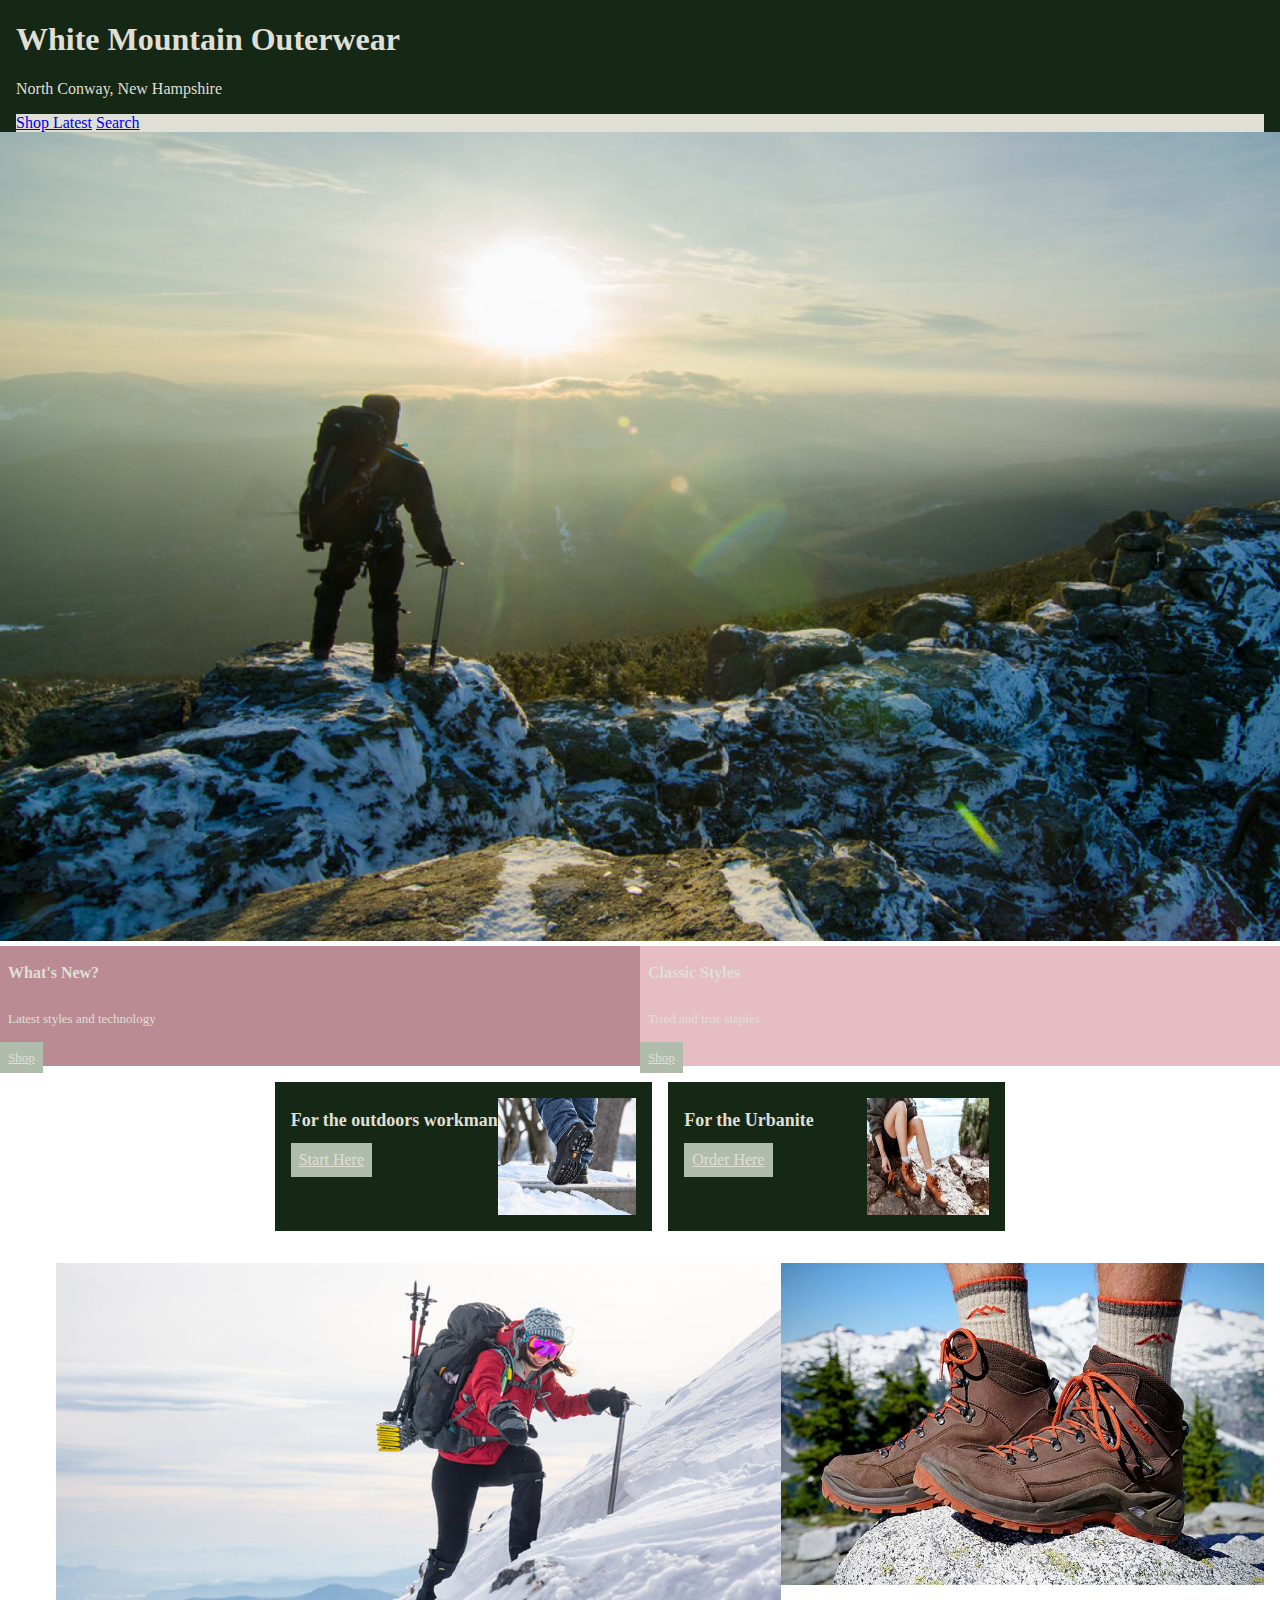
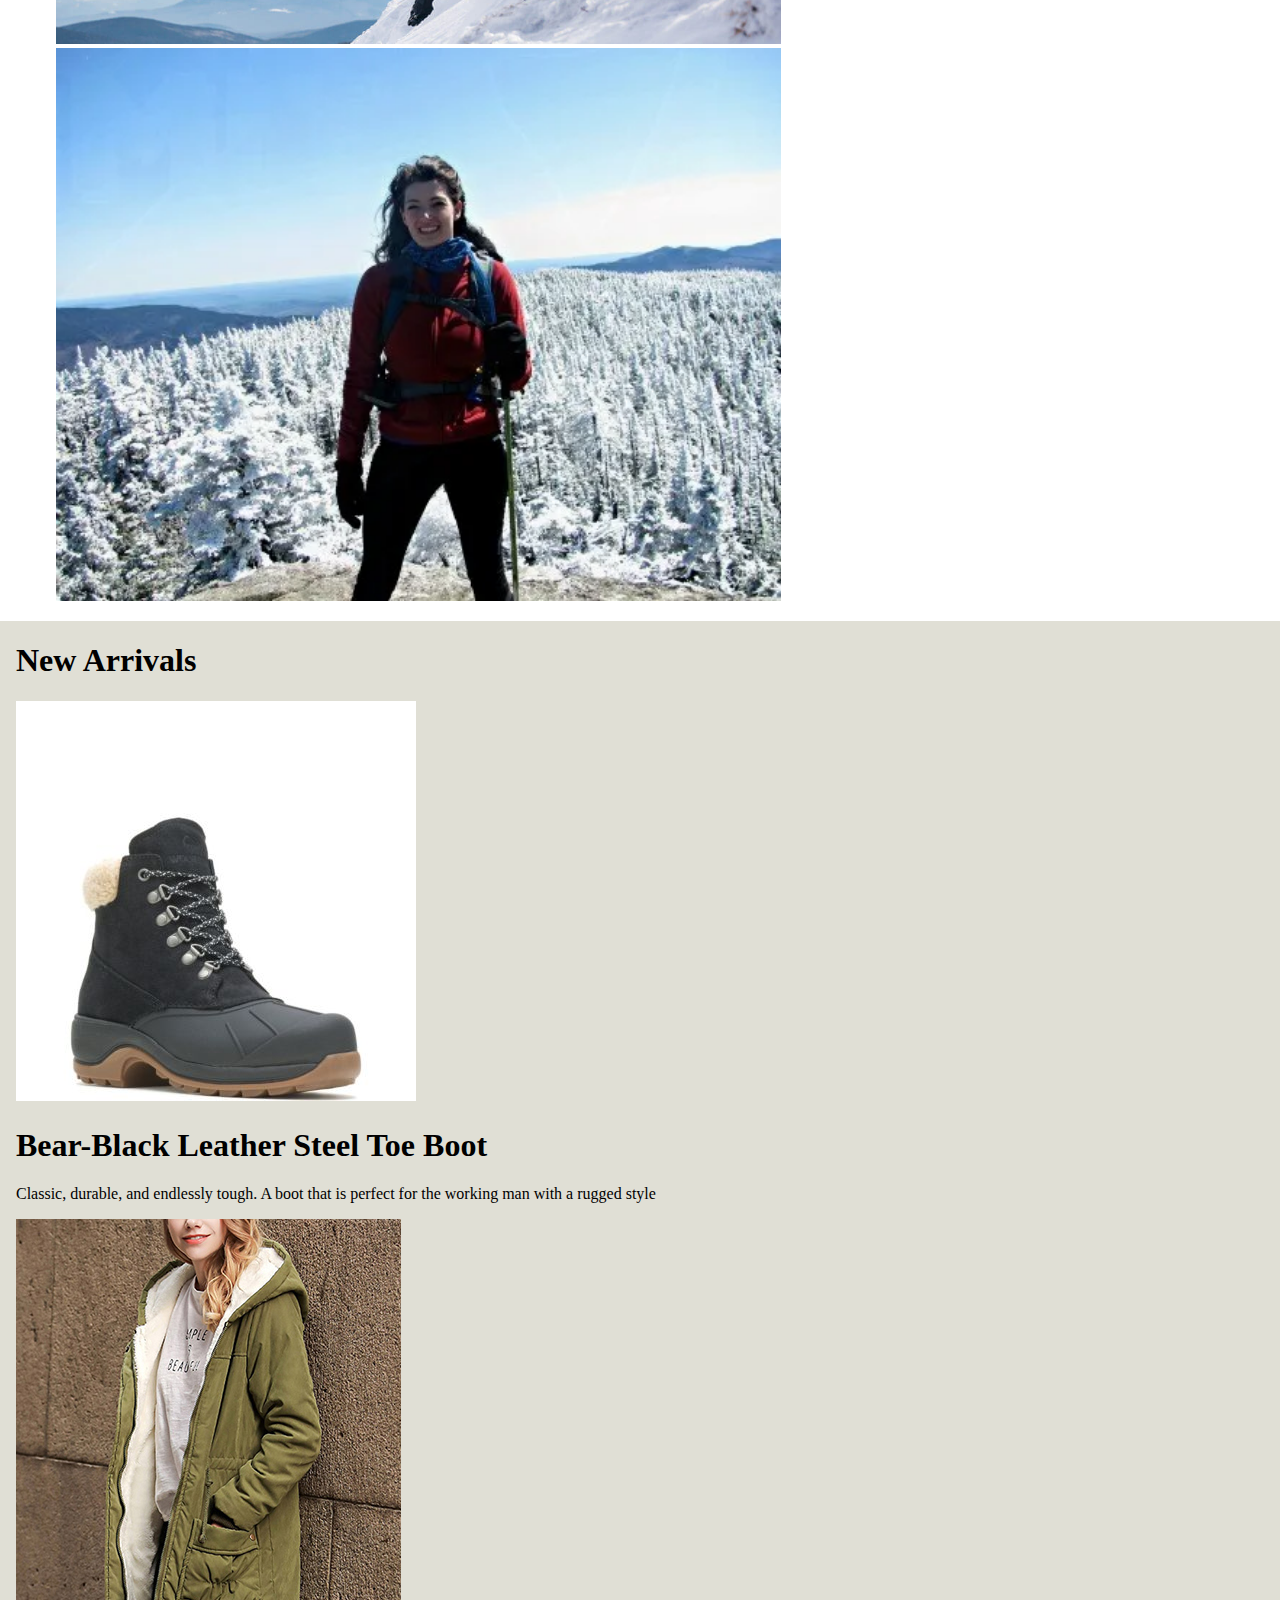
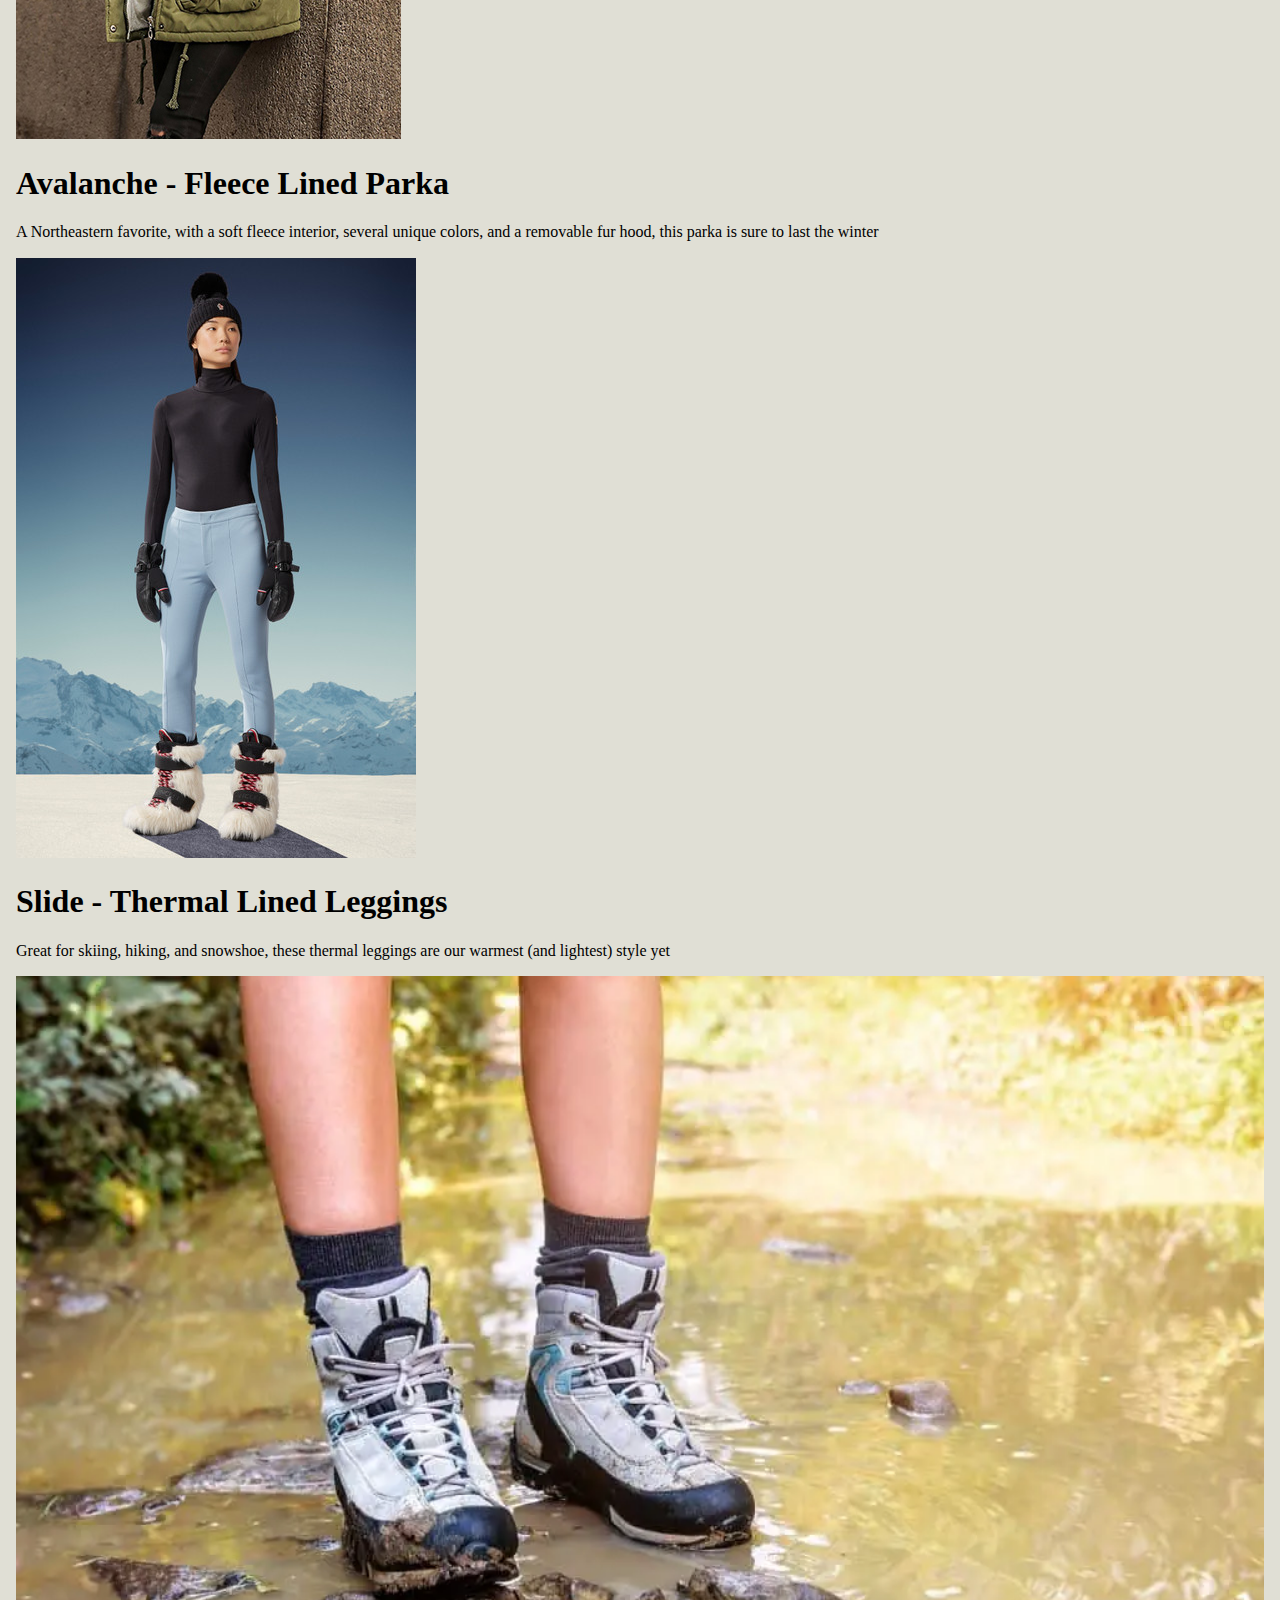
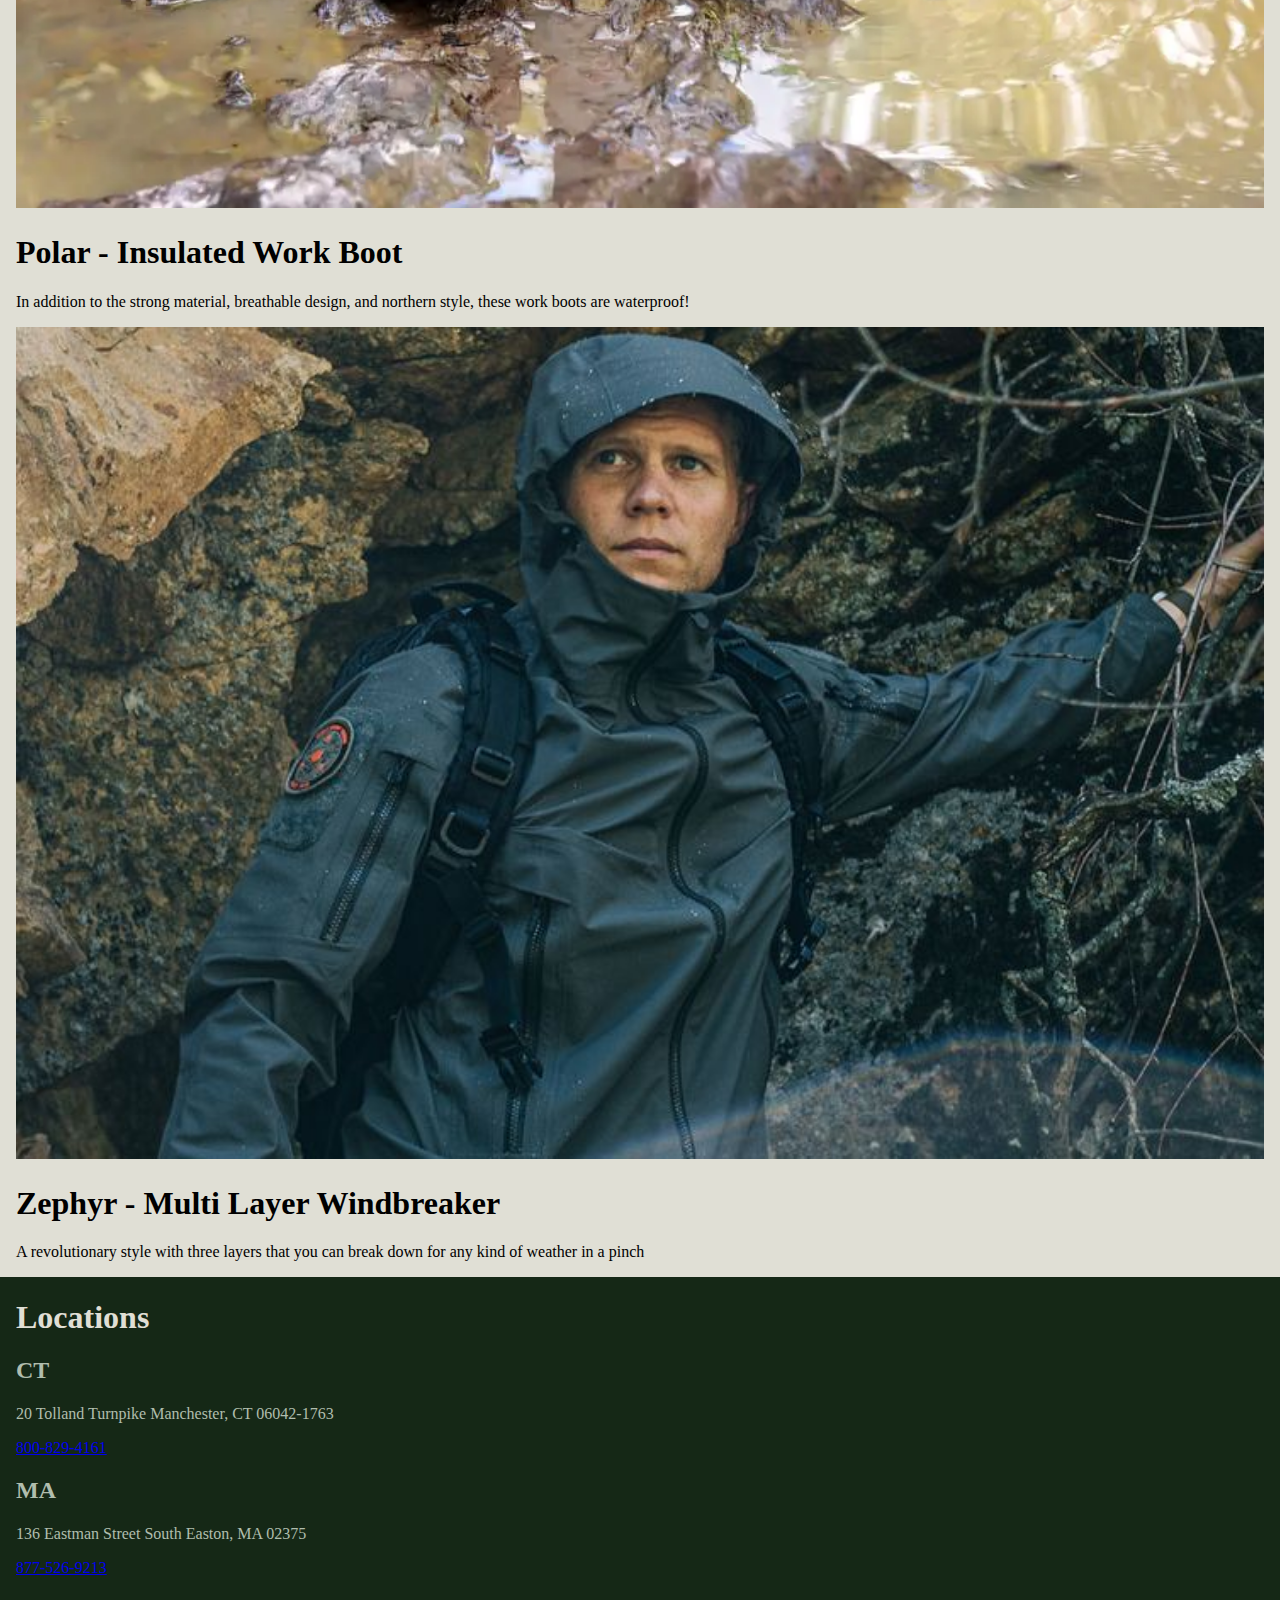
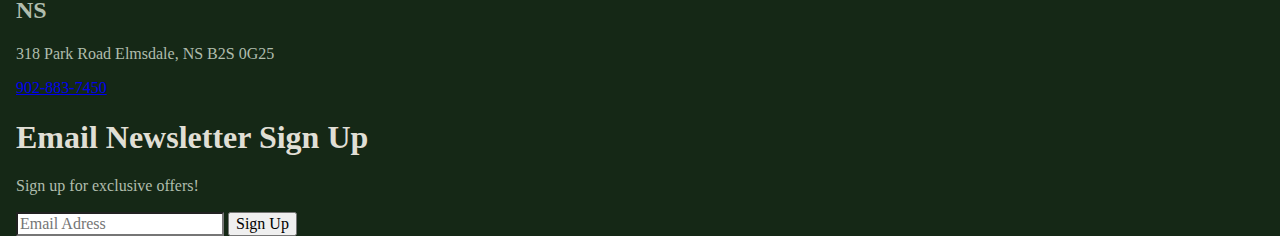
==== commit e8a05c06: "gallery start" ====
--- a/deploy/index.html
+++ b/deploy/index.html
@@ -77,9 +77,11 @@
 
 
 <section id="gallery">
-    <img src="img/gear2.jpg" alt="a woman in a red coat climbing a mountain" class="large-images">
-    <img src="img/gear3.jpg" alt="a pair of brown work boots" class="large-images">
-    <img src="img/gear1.png" alt="a woman in a black jacket standing on a ski hill" class="large-images">
+    <ul>
+       <li id="g1"><img src="img/gear2.jpg" alt="a woman in a red coat climbing a mountain" class="large-images"></li> 
+       <li id="g2"><img src="img/gear3.jpg" alt="a pair of brown work boots" class="large-images"></li> 
+     <li id="g3"><img src="img/gear1.png" alt="a woman in a black jacket standing on a ski hill" class="large-images".show-extra-large></li>
+    </ul>
 </section>
 <section id="product-cards">
     <div>
--- a/deploy/css/styles.css
+++ b/deploy/css/styles.css
@@ -347,6 +347,24 @@
   width: 100%;
 }
 
+.show-large {
+  display: none;
+}
+@media (min-width: 1024px) {
+  .show-large {
+    display: block;
+  }
+}
+
+.show-extra-large {
+  display: none;
+}
+@media (min-width: 1200px) {
+  .show-extra-large {
+    display: block;
+  }
+}
+
 /* =============
     Typography
 ============= */
@@ -444,8 +462,8 @@
 }
 
 #sub-hero {
-  display: flex;
-  flex-direction: column;
+  display: grid;
+  grid-template-columns: 100%;
 }
 #sub-hero .styles {
   background-color: var(--lightPink);
@@ -489,14 +507,44 @@
 }
 @media (min-width: 768px) {
   #sub-hero {
-    flex-direction: row;
-    justify-content: space-between;
+    grid-template-columns: 50% 50%;
+    justify-content: center;
   }
 }
 
 /* =============
     gallery
 ============= */
+@media (min-width: 1024px) {
+  #gallery {
+    display: grid;
+    grid-template-columns: 16px auto 16px;
+    grid-template-areas: ". gallery .";
+  }
+}
+#gallery ul {
+  list-style-type: none;
+}
+@media (min-width: 768px) {
+  #gallery ul {
+    grid-area: gallery;
+    display: grid;
+    grid-template-columns: 50% auto;
+  }
+}
+@media (min-width: 1024px) {
+  #gallery ul {
+    grid-area: gallery;
+    grid-template-columns: 60% auto;
+  }
+}
+@media (min-width: 1440px) {
+  #gallery ul {
+    grid-template-columns: 60% auto;
+    grid-template-areas: "g1 g2" "g1 g3";
+  }
+}
+
 /* =============
     Product cards
 ============= */
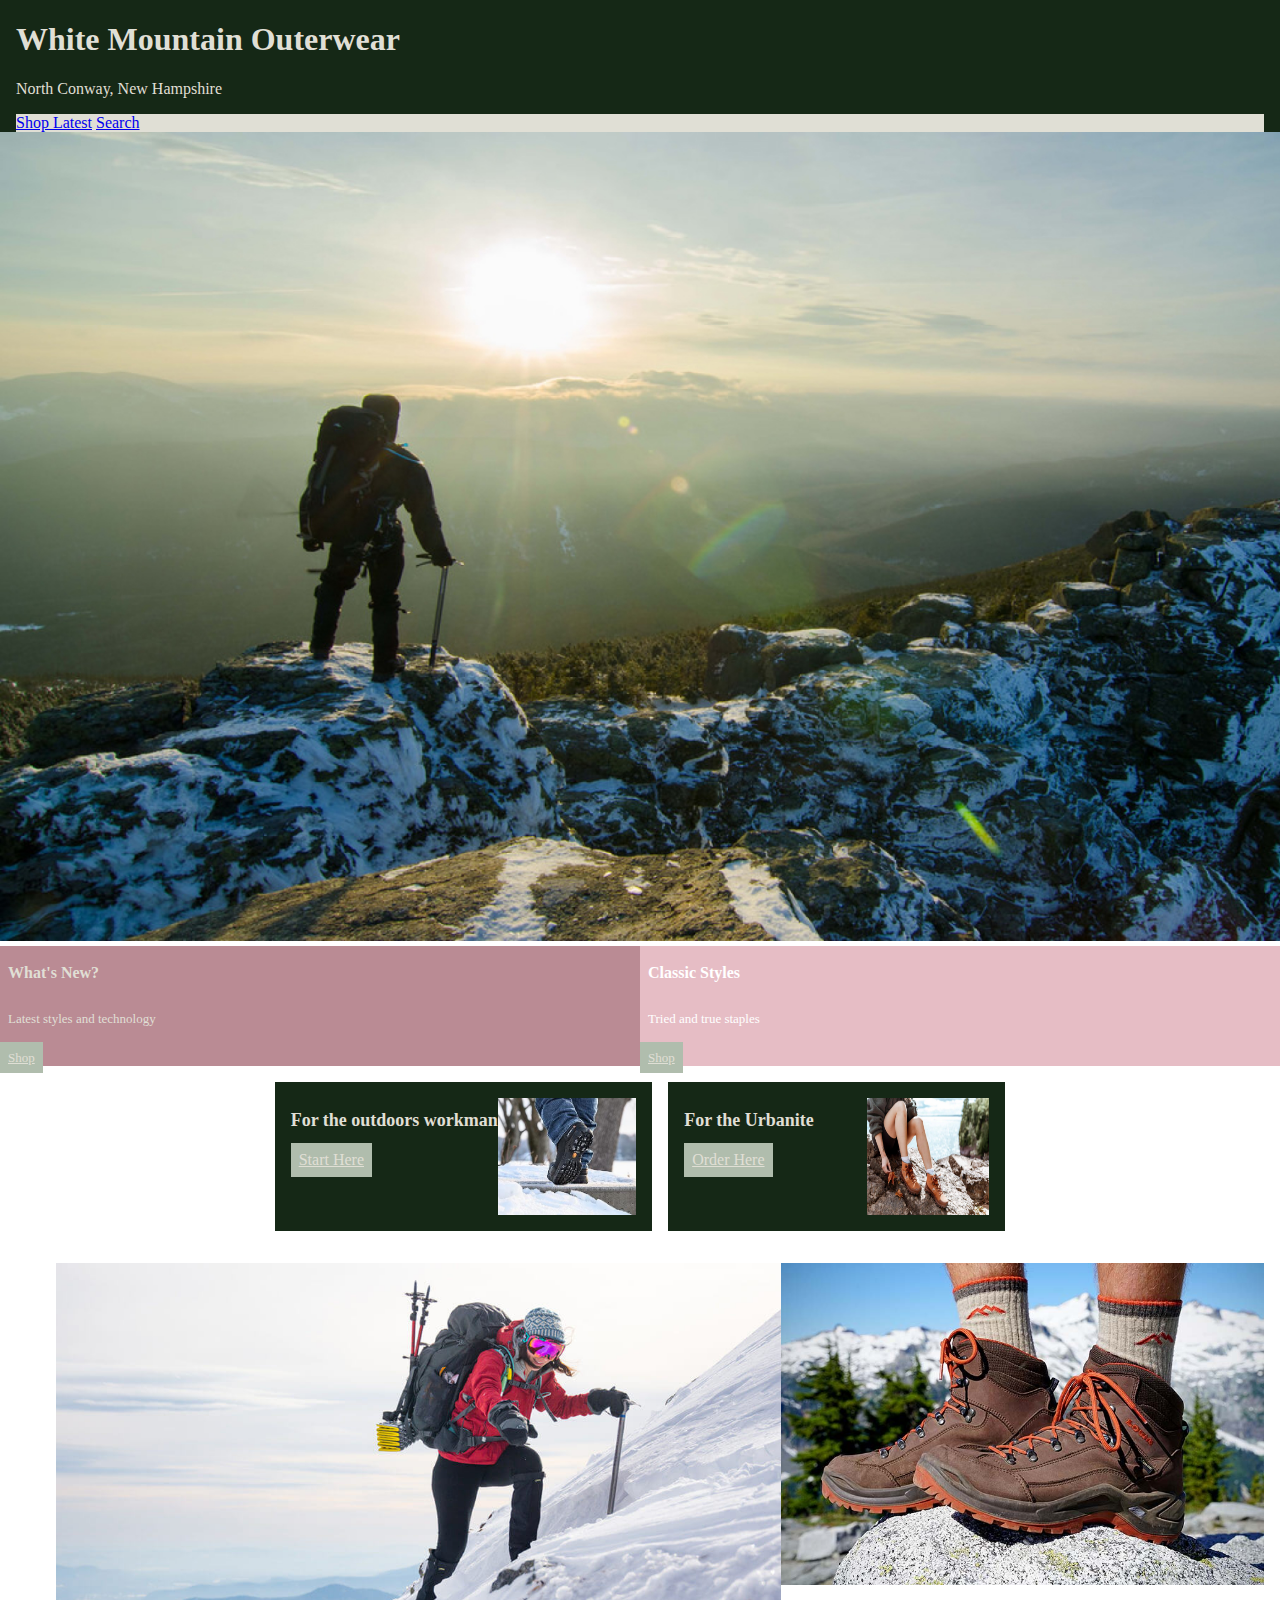
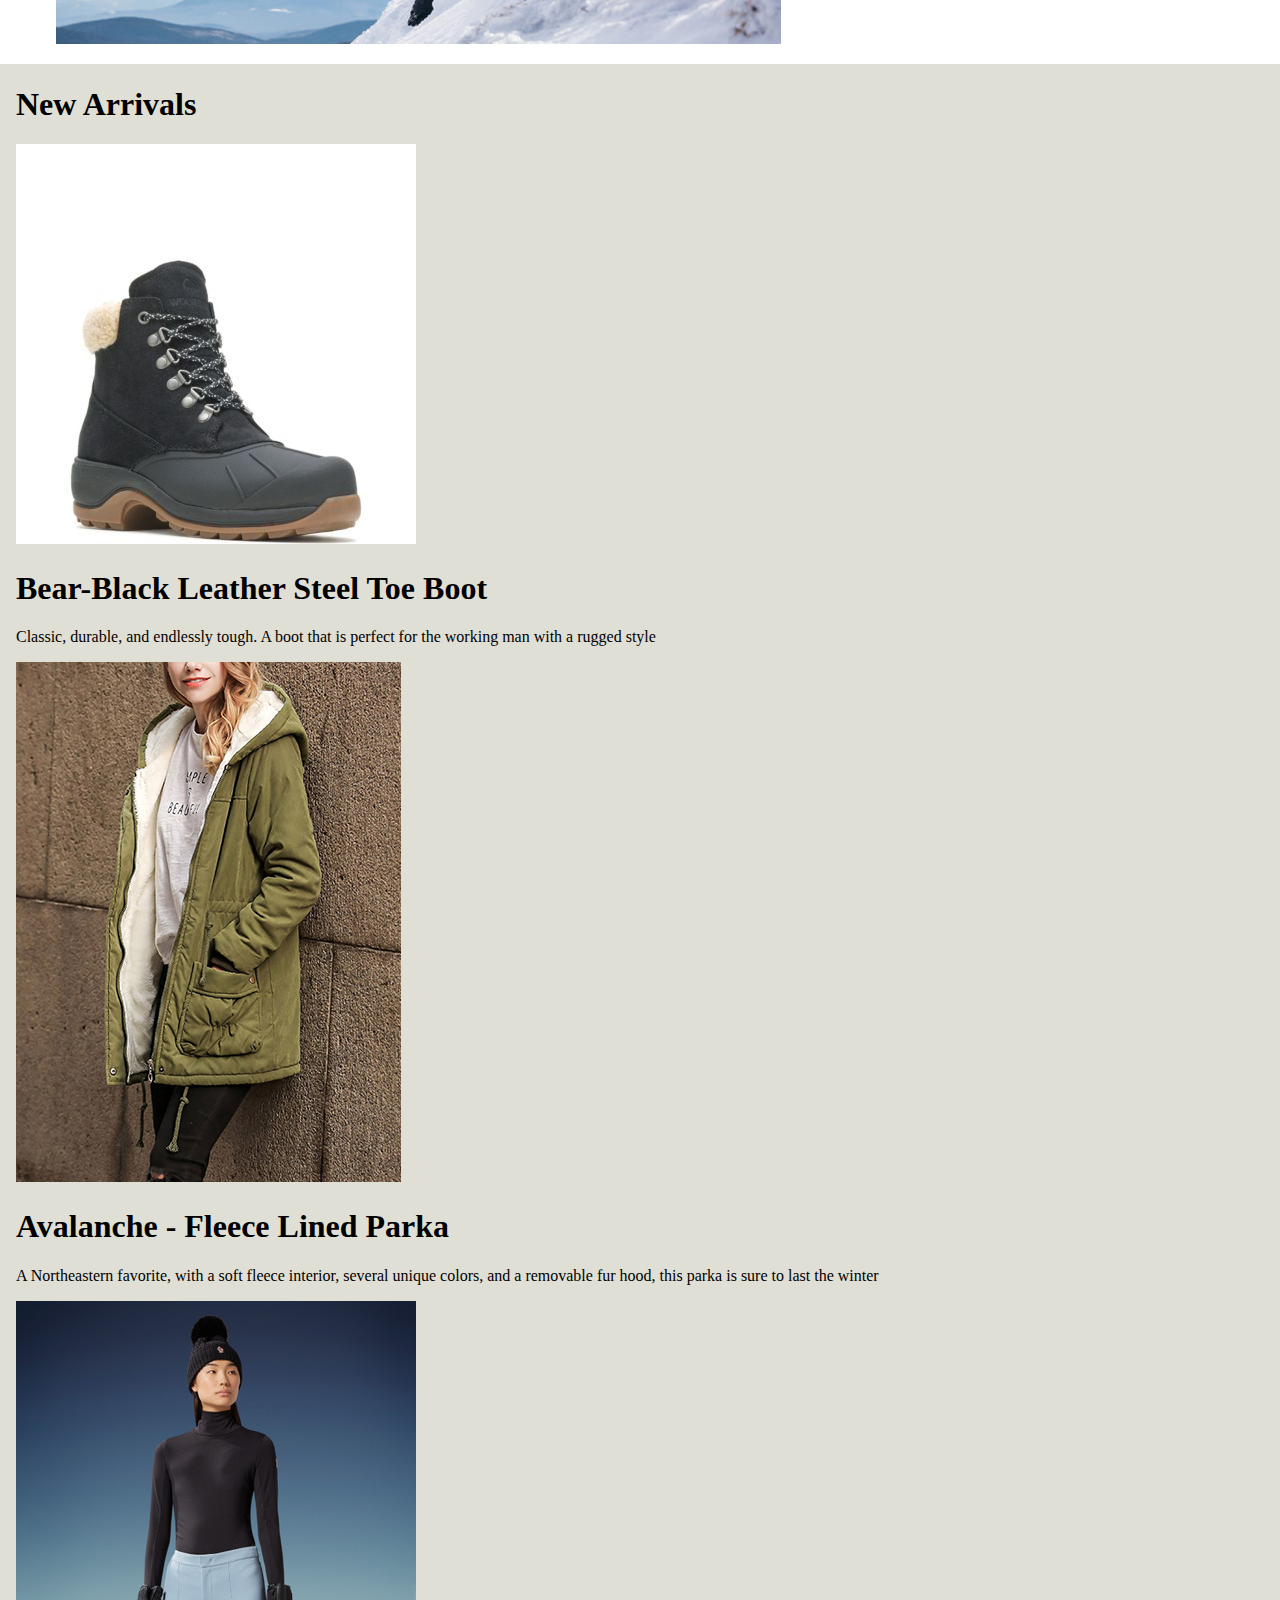
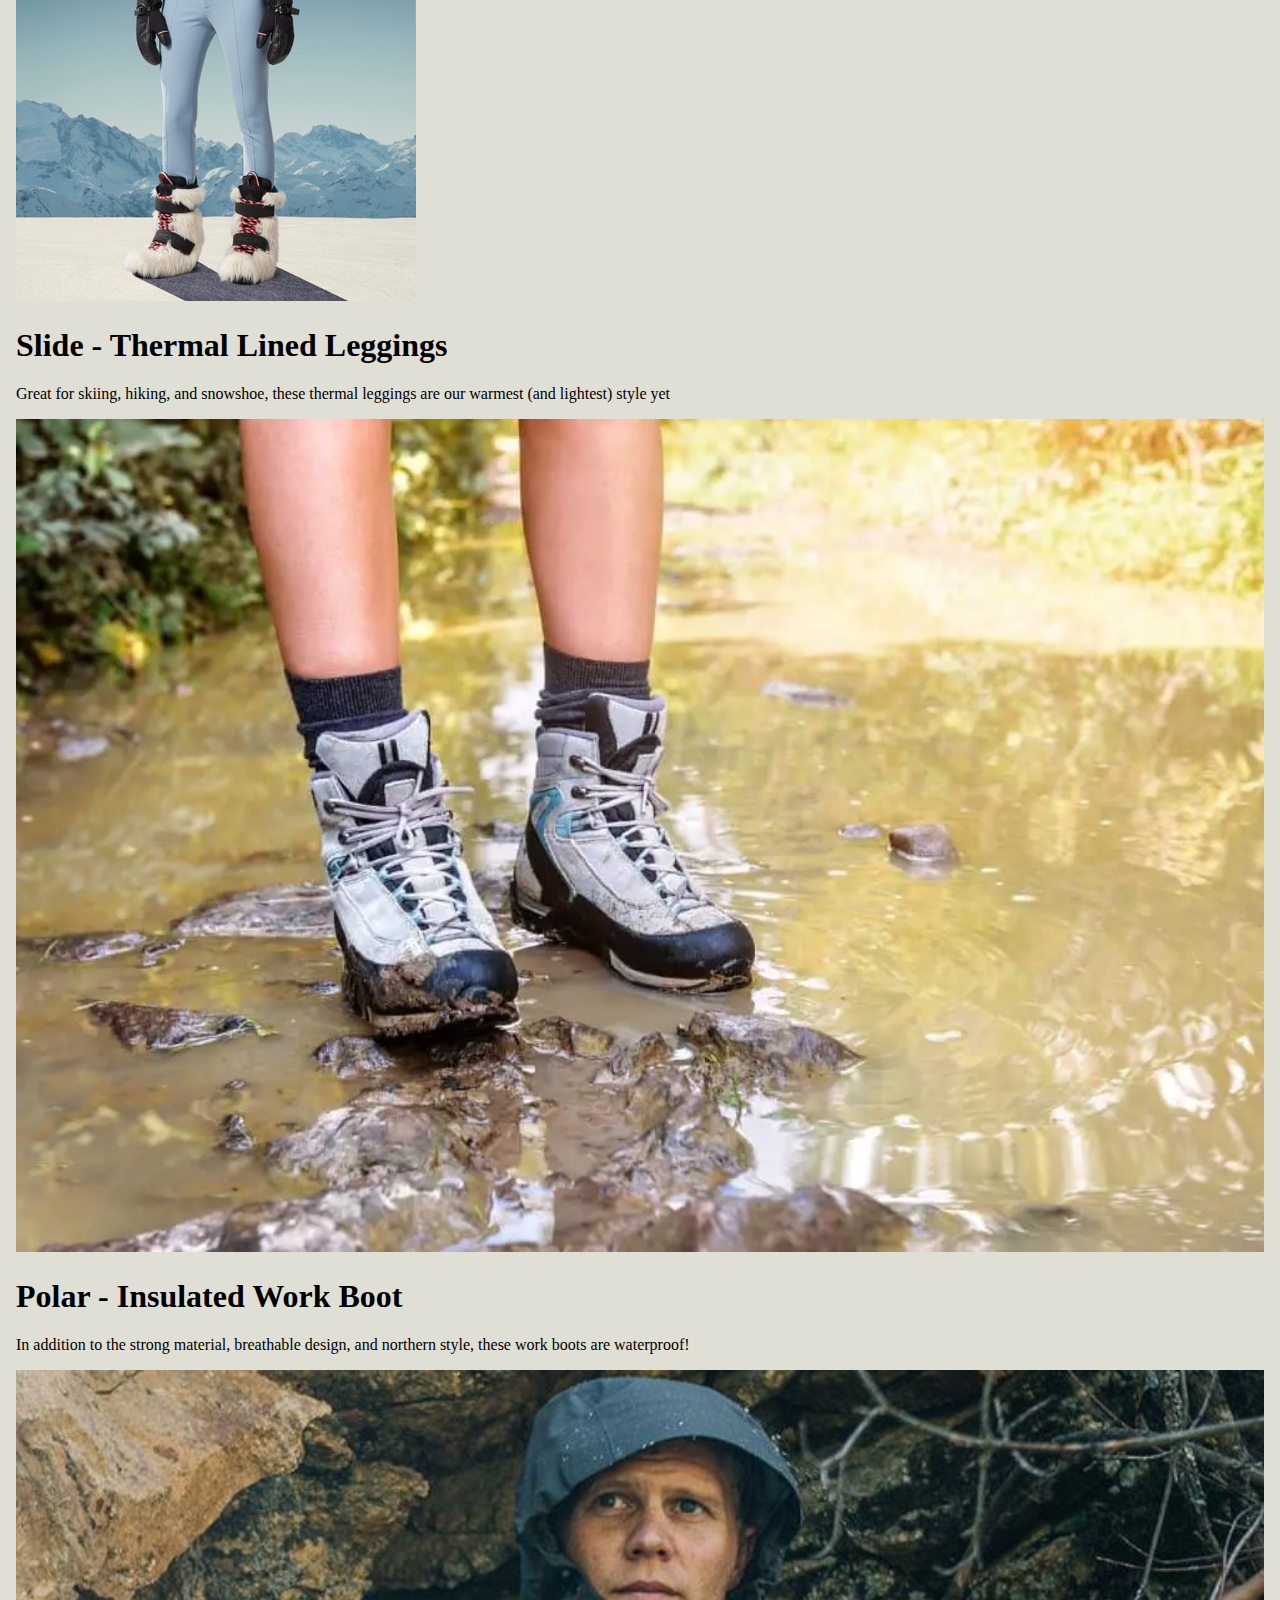
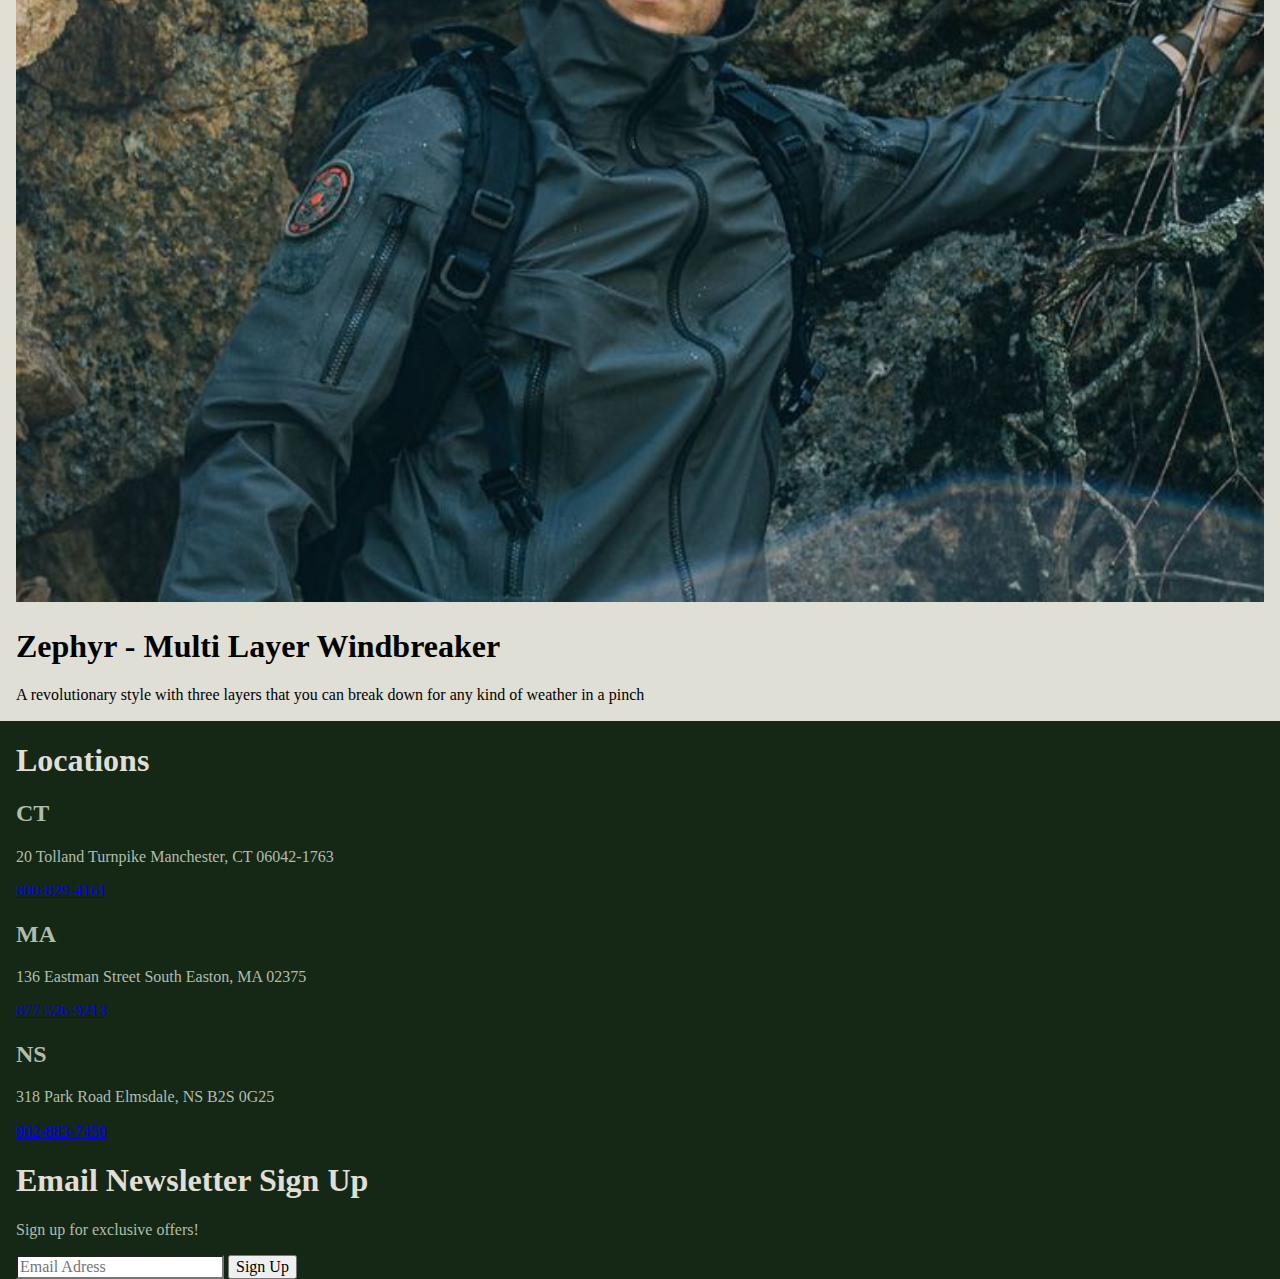
==== commit 2c56e233: "font color" ====
--- a/deploy/index.html
+++ b/deploy/index.html
@@ -80,7 +80,6 @@
     <ul>
        <li id="g1"><img src="img/gear2.jpg" alt="a woman in a red coat climbing a mountain" class="large-images"></li> 
        <li id="g2"><img src="img/gear3.jpg" alt="a pair of brown work boots" class="large-images"></li> 
-     <li id="g3"><img src="img/gear1.png" alt="a woman in a black jacket standing on a ski hill" class="large-images".show-extra-large></li>
     </ul>
 </section>
 <section id="product-cards">
--- a/deploy/css/styles.css
+++ b/deploy/css/styles.css
@@ -469,12 +469,12 @@
   background-color: var(--lightPink);
 }
 #sub-hero .styles h1 {
-  color: var(--cream);
+  color: white;
   padding: 8px;
   font-size: medium;
 }
 #sub-hero .styles p {
-  color: var(--cream);
+  color: white;
   padding: 8px;
   font-size: small;
 }
@@ -542,6 +542,21 @@
   #gallery ul {
     grid-template-columns: 60% auto;
     grid-template-areas: "g1 g2" "g1 g3";
+  }
+}
+@media (min-width: 1440px) {
+  #gallery ul #g1 {
+    grid-area: g1;
+  }
+}
+@media (min-width: 1440px) {
+  #gallery ul #g2 {
+    grid-area: g2;
+  }
+}
+@media (min-width: 1440px) {
+  #gallery ul #g2 #g3 {
+    grid-area: g3;
   }
 }
 
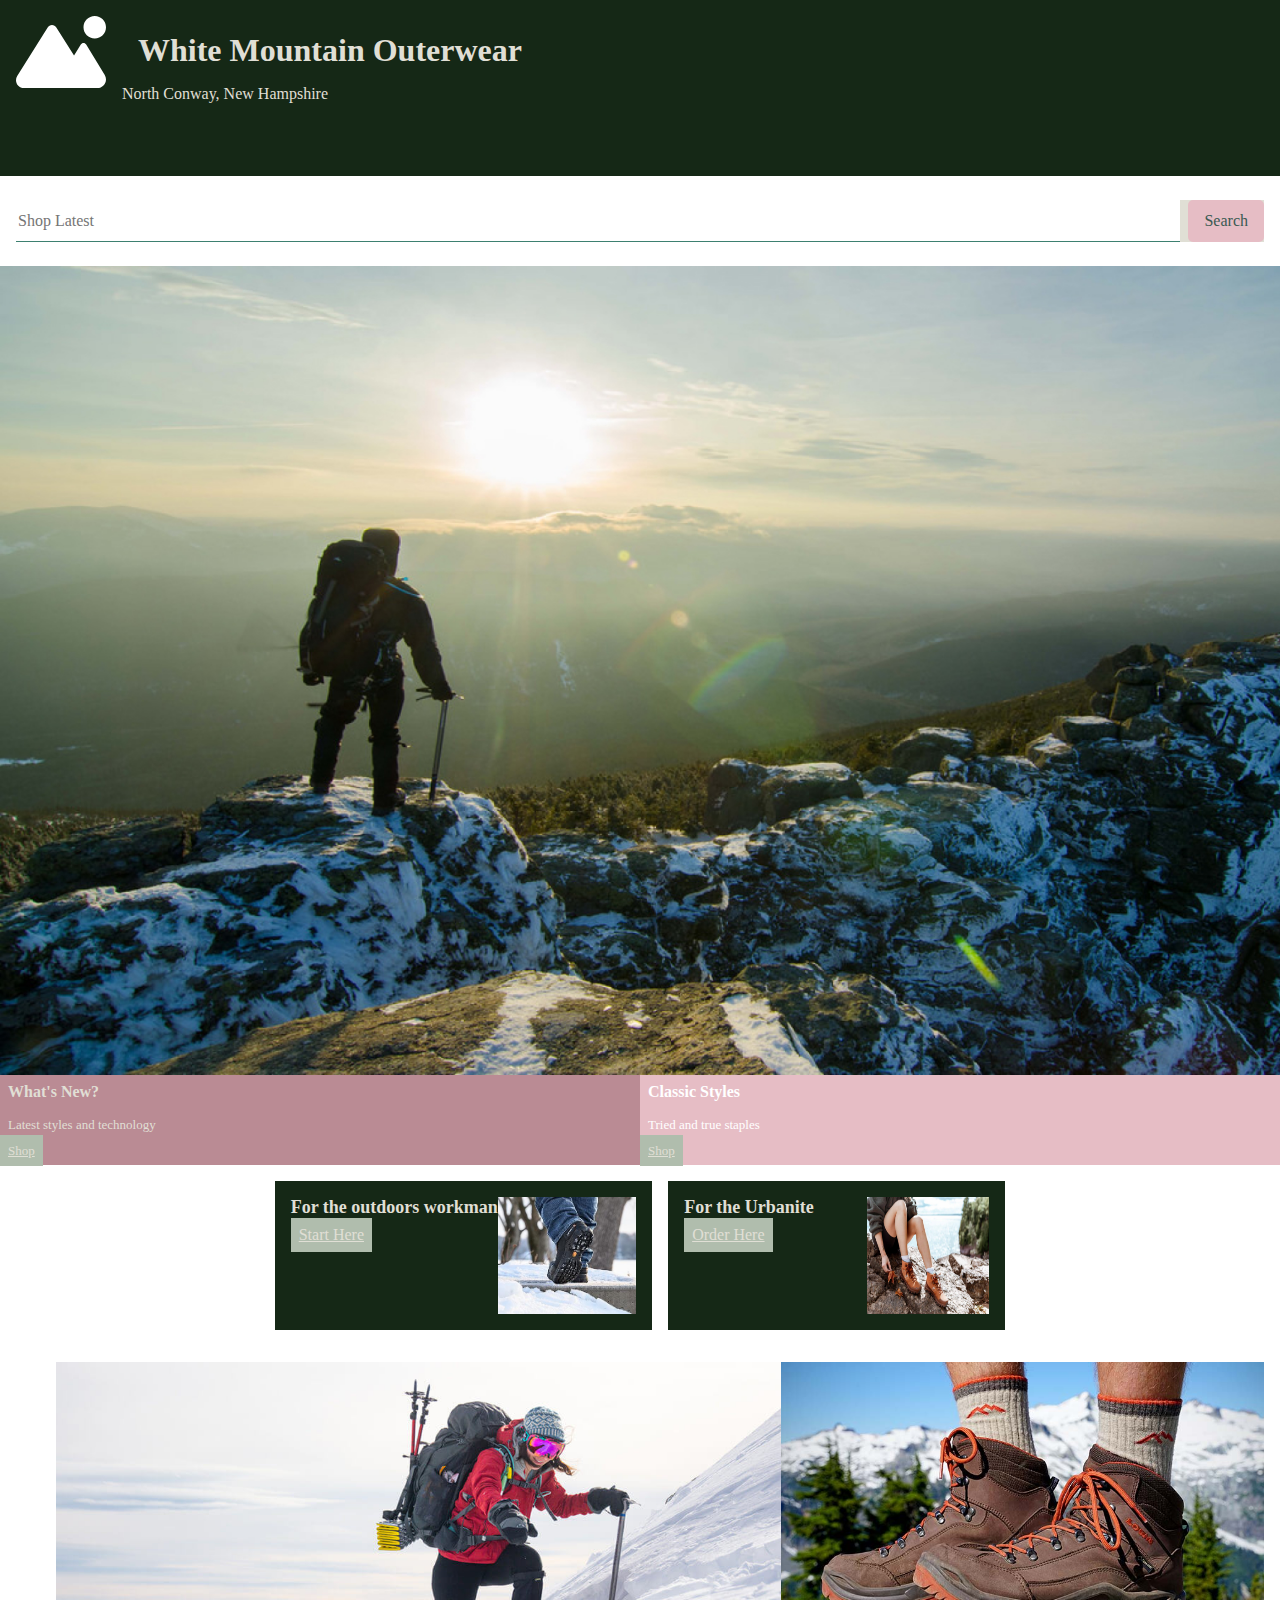
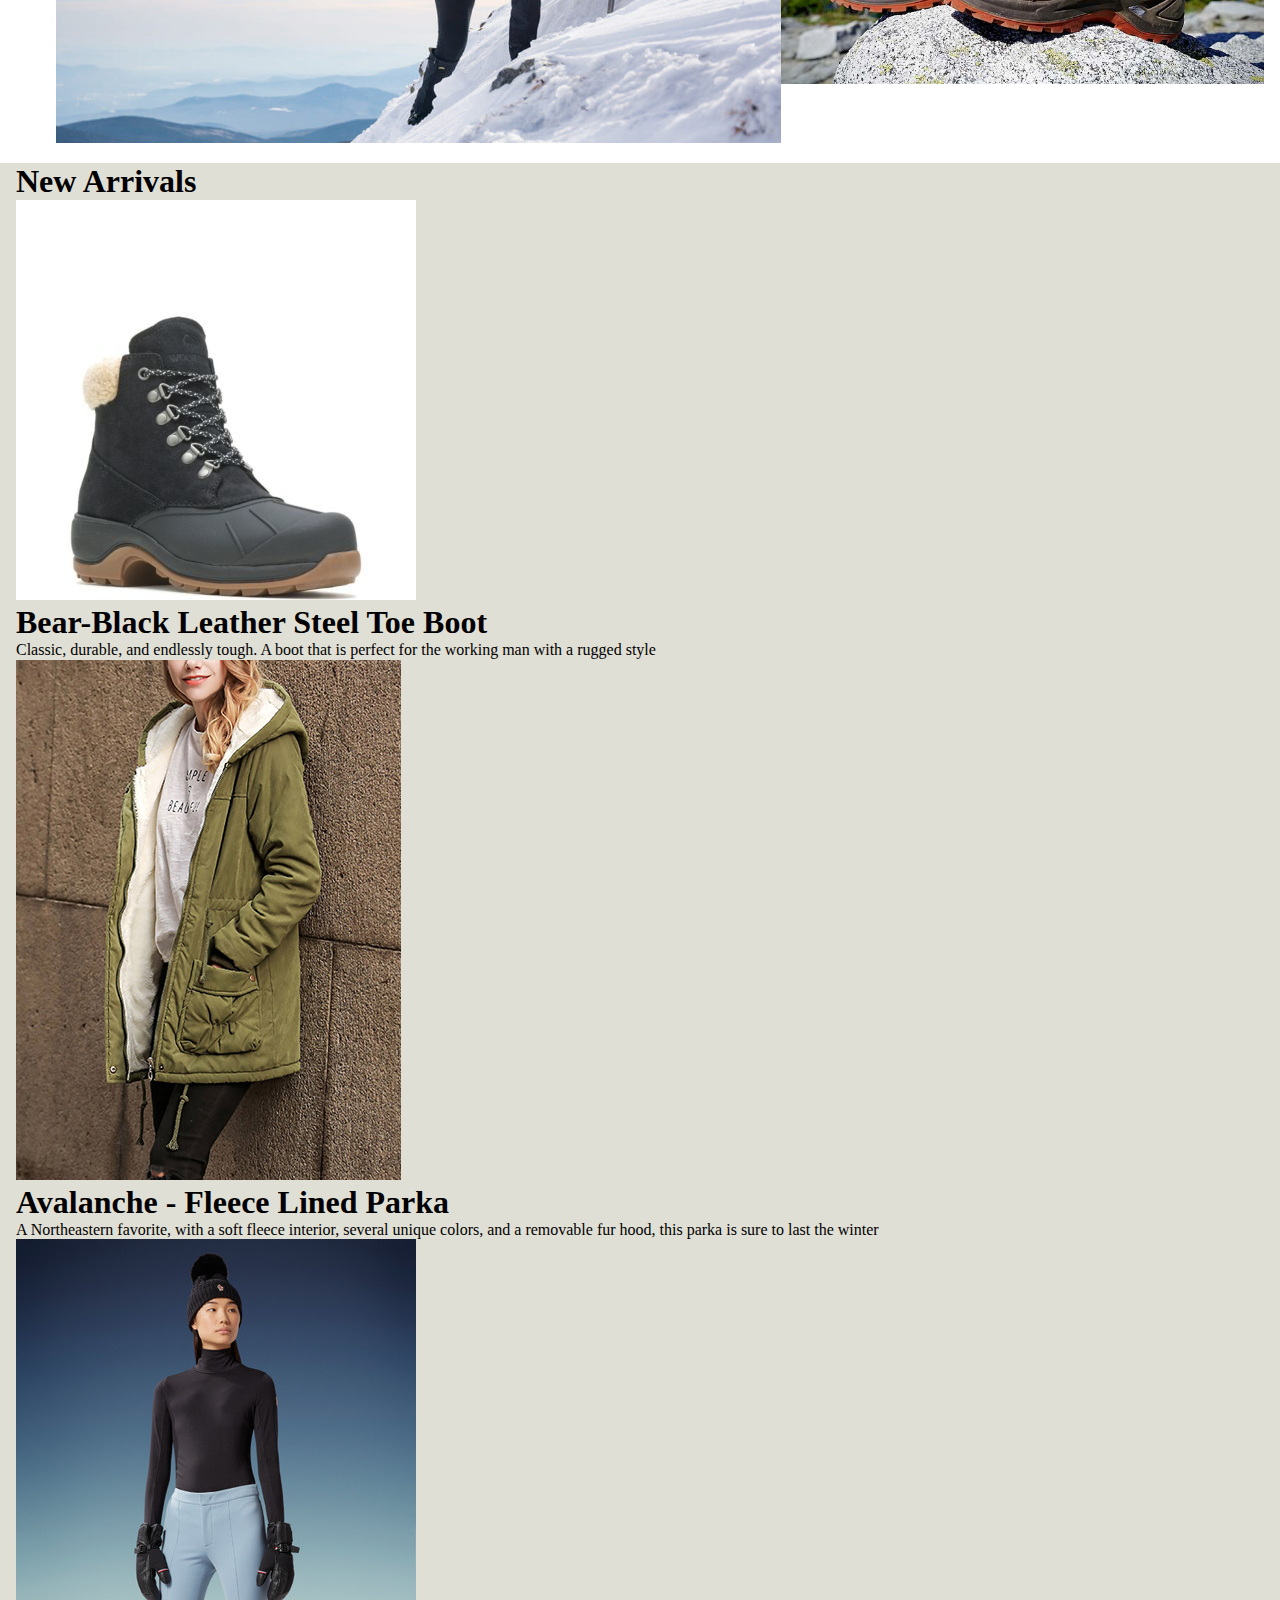
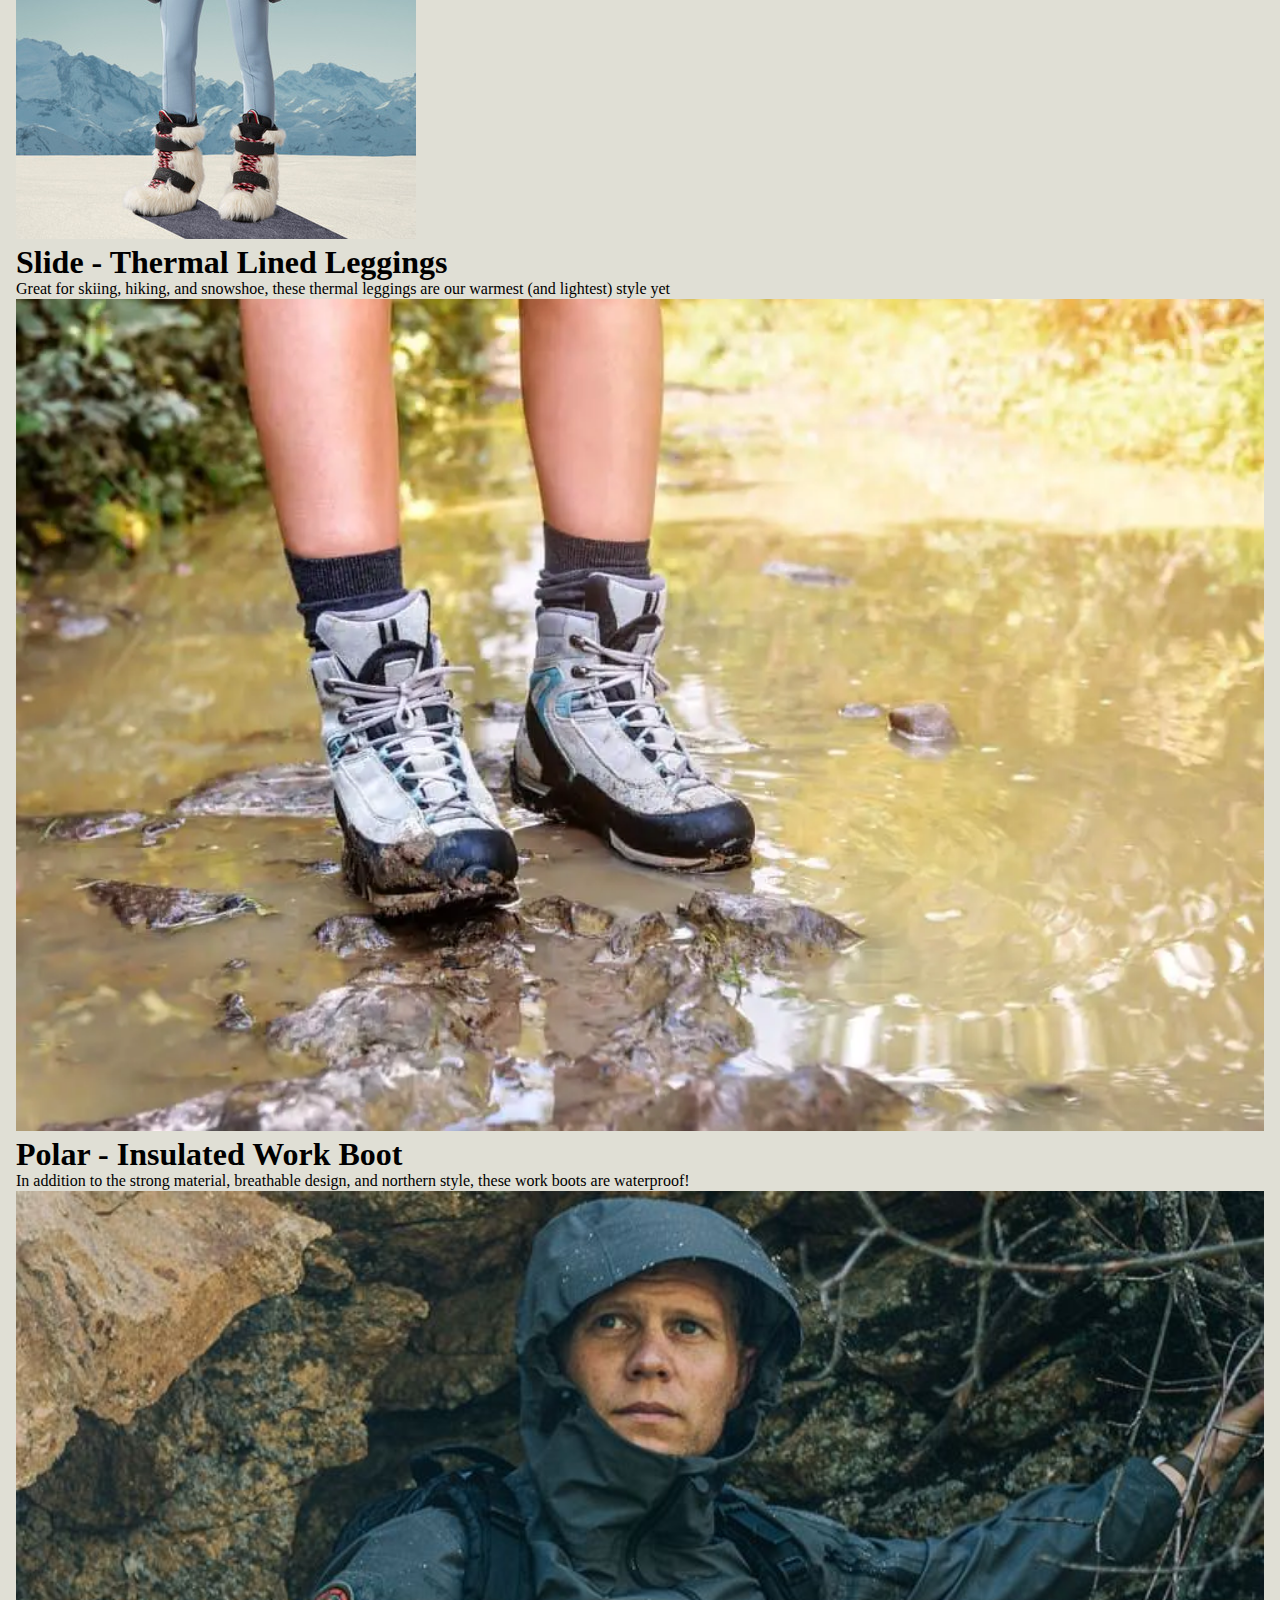
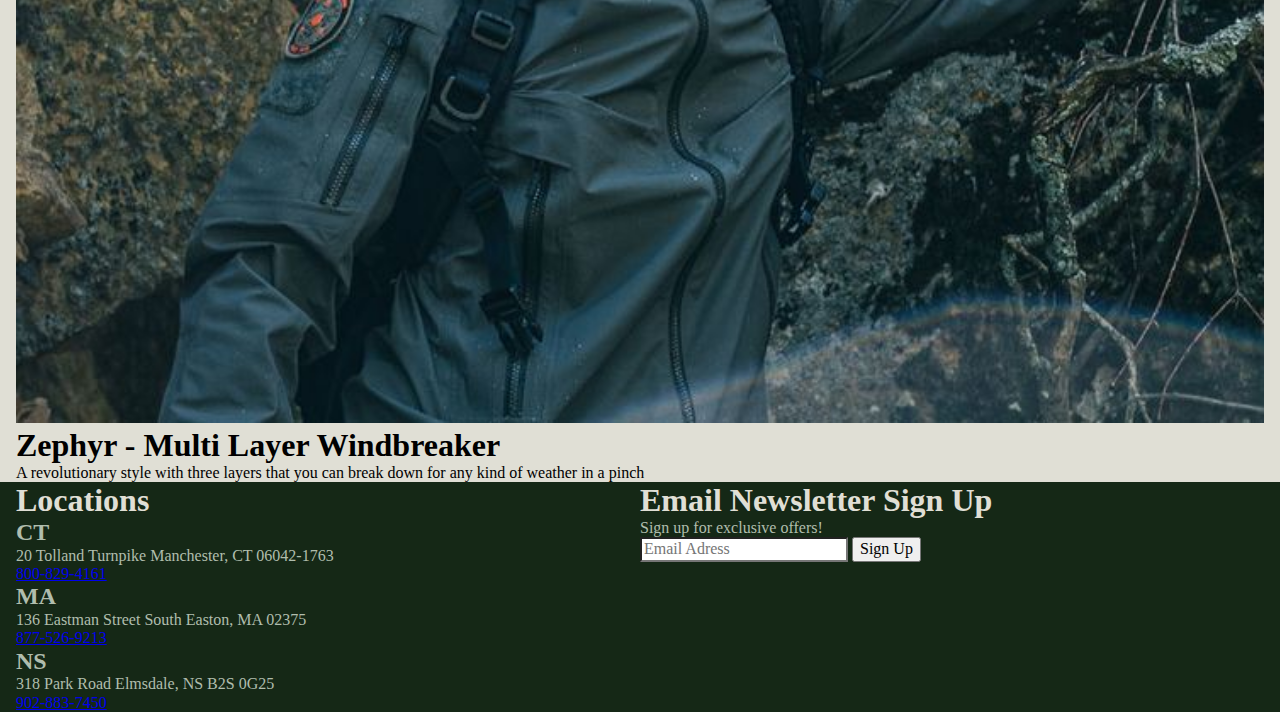
==== commit d5b43998: "header" ====
--- a/deploy/index.html
+++ b/deploy/index.html
@@ -12,19 +12,22 @@
    </head>
 <header>
        <section id="logo-nav">
-       <div>
+           <img src="img/mountain-logo.svg" alt="stylized mountain">
+           <div>
                <h1>White Mountain Outerwear</h1>
                <p>North Conway, New Hampshire</p>
-       </div>
+           </div>
        </section>
    
    
    <section id="form-content">
    <div>
-       <nav>
-           <a href="#">Shop Latest</a>
-           <a href="#">Search</a>
-       </nav>
+       <form action="#">
+           <input type="Seacrh" placeholder="Shop Latest">
+          <button>
+           <a>Search</a>
+          </button>
+       </form>
    </div>
    </section>
    
--- a/deploy/css/styles.css
+++ b/deploy/css/styles.css
@@ -368,6 +368,11 @@
 /* =============
     Typography
 ============= */
+h1, h2, h3, h4, p {
+  margin: 0;
+  padding: 0px;
+}
+
 /* =============
     Buttons
 ============= */
@@ -397,34 +402,69 @@
 ============= */
 header #logo-nav {
   background-color: var(--forestGreen);
-  display: grid;
-  grid-template-columns: 16px auto 16px;
-  grid-template-areas: ". logo-nav .";
+  display: flex;
+  flex-direction: row;
+  padding: 16px;
+  margin: 0px;
+  height: 144px;
+}
+header #logo-nav img {
+  height: 50%;
+  color: white;
+  padding-right: 16px;
 }
 header #logo-nav > div {
   grid-area: logo-nav;
 }
 header #logo-nav > div h1 {
   color: var(--cream);
+  padding-bottom: 16px;
+  padding: 16px;
+  margin: 0px;
 }
 header #logo-nav > div p {
   color: var(--cream);
+  margin: 0px;
 }
 header #form-content {
-  background-color: var(--forestGreen);
   display: grid;
   grid-template-columns: 16px auto 16px;
   grid-template-areas: ". search .";
+  padding: 16px 0px;
+}
+@media (min-width: 768px) {
+  header #form-content {
+    padding: 24px 0px;
+  }
 }
 header #form-content > div {
   background-color: var(--cream);
   grid-area: search;
 }
+header #form-content > div form {
+  display: flex;
+}
+header #form-content > div form input {
+  border: none;
+  border-bottom: 1px solid var(--teal);
+  width: 100%;
+  border-radius: 0px;
+  margin-right: 8px;
+}
+header #form-content > div form button {
+  border: none;
+  background-color: var(--lightPink);
+  border-radius: 5px;
+  padding: 12px 16px;
+}
 header #form-content > div h1 {
   color: var(--cream);
 }
 header #form-content > div p {
   color: var(--cream);
+}
+header #form-content > div a {
+  color: var(--darkTeal);
 }
 
 /* =============
@@ -436,6 +476,11 @@
   grid-template-areas: ". footer .";
   background-color: var(--forestGreen);
 }
+@media (min-width: 1440px) {
+  footer {
+    grid-template-columns: auto 1200px auto;
+  }
+}
 footer > div {
   grid-area: footer;
 }
@@ -448,10 +493,20 @@
 footer > div p {
   color: var(--sage);
 }
+@media (min-width: 768px) {
+  footer > div {
+    display: grid;
+    grid-template-columns: 50% auto;
+  }
+}
 
 /* =============
     hero
 ============= */
+#hero img {
+  font-size: 0;
+  display: block;
+}
 #hero section {
   display: grid;
   grid-template-columns: 16px auto 16px;
@@ -467,6 +522,7 @@
 }
 #sub-hero .styles {
   background-color: var(--lightPink);
+  padding-bottom: 6px;
 }
 #sub-hero .styles h1 {
   color: white;
@@ -487,6 +543,7 @@
 }
 #sub-hero .new {
   background-color: var(--dustyPink);
+  padding-bottom: 4px;
 }
 #sub-hero .new h1 {
   color: var(--cream);
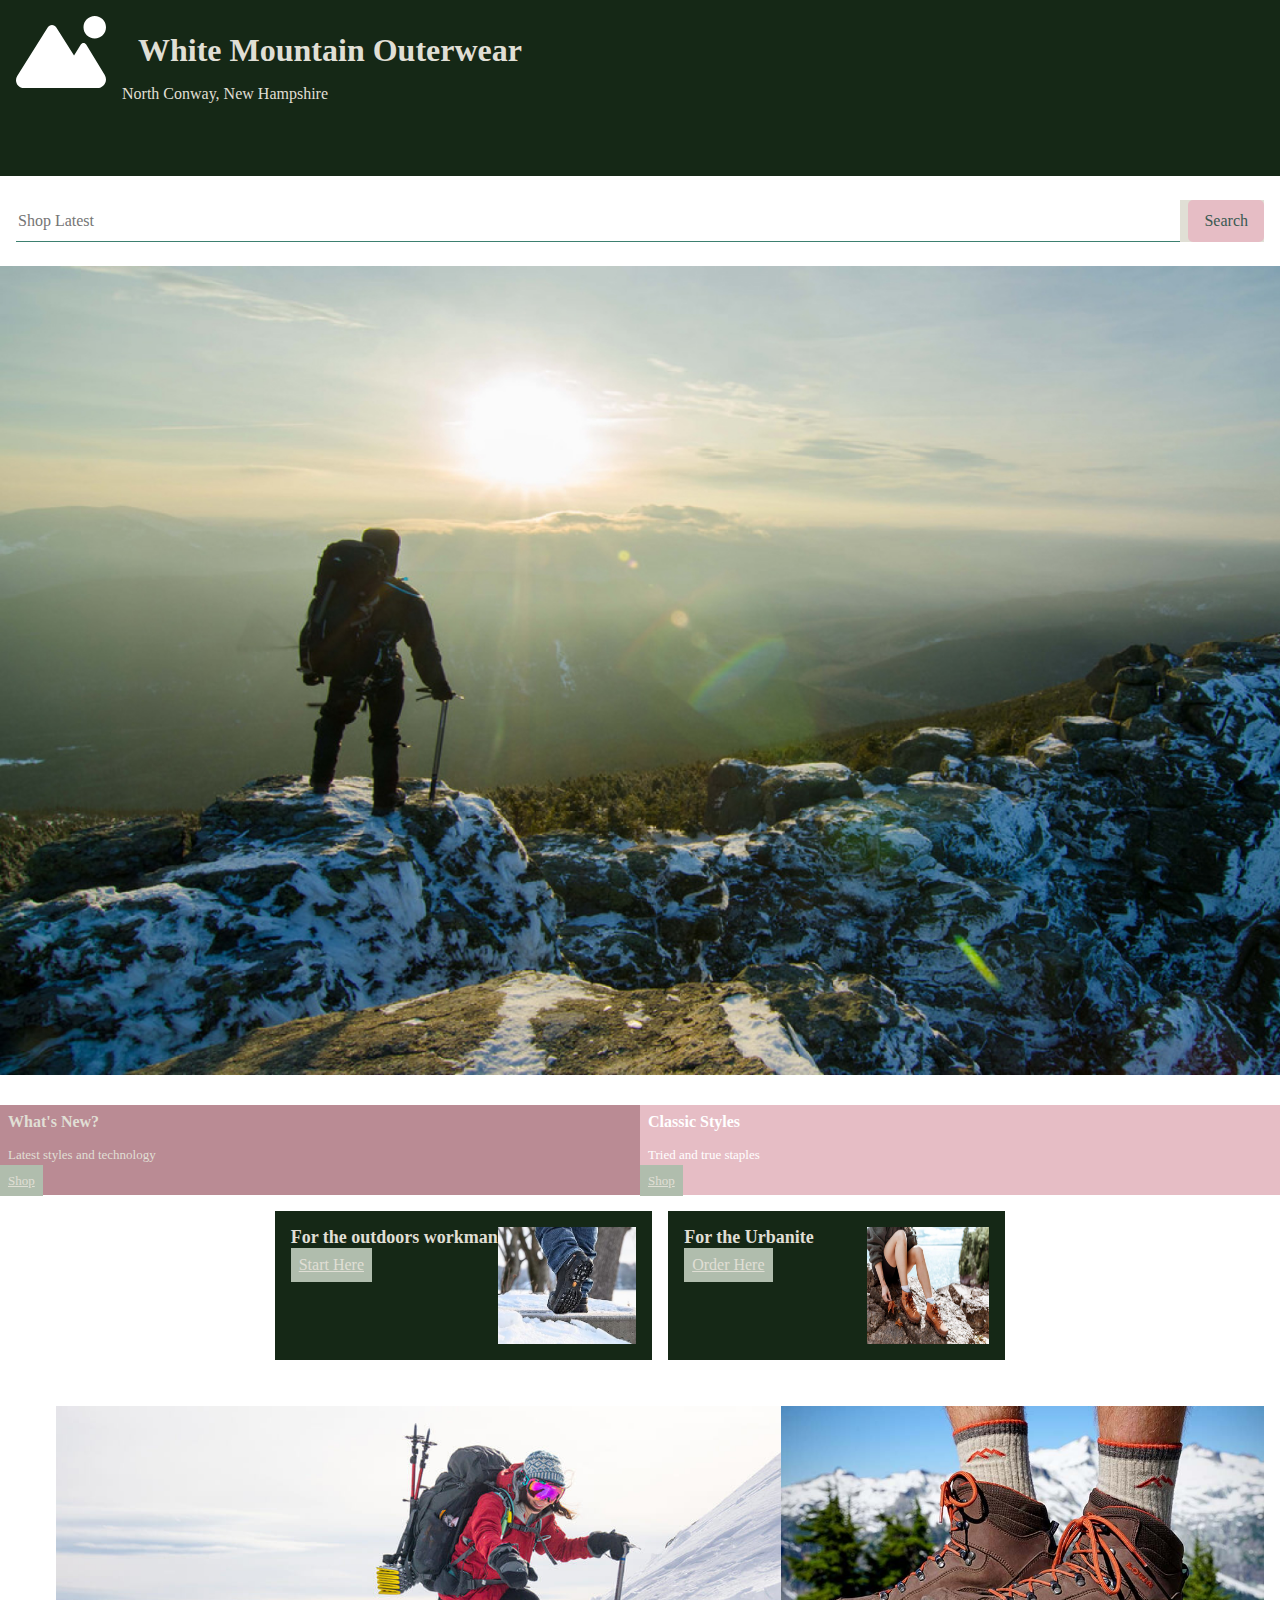
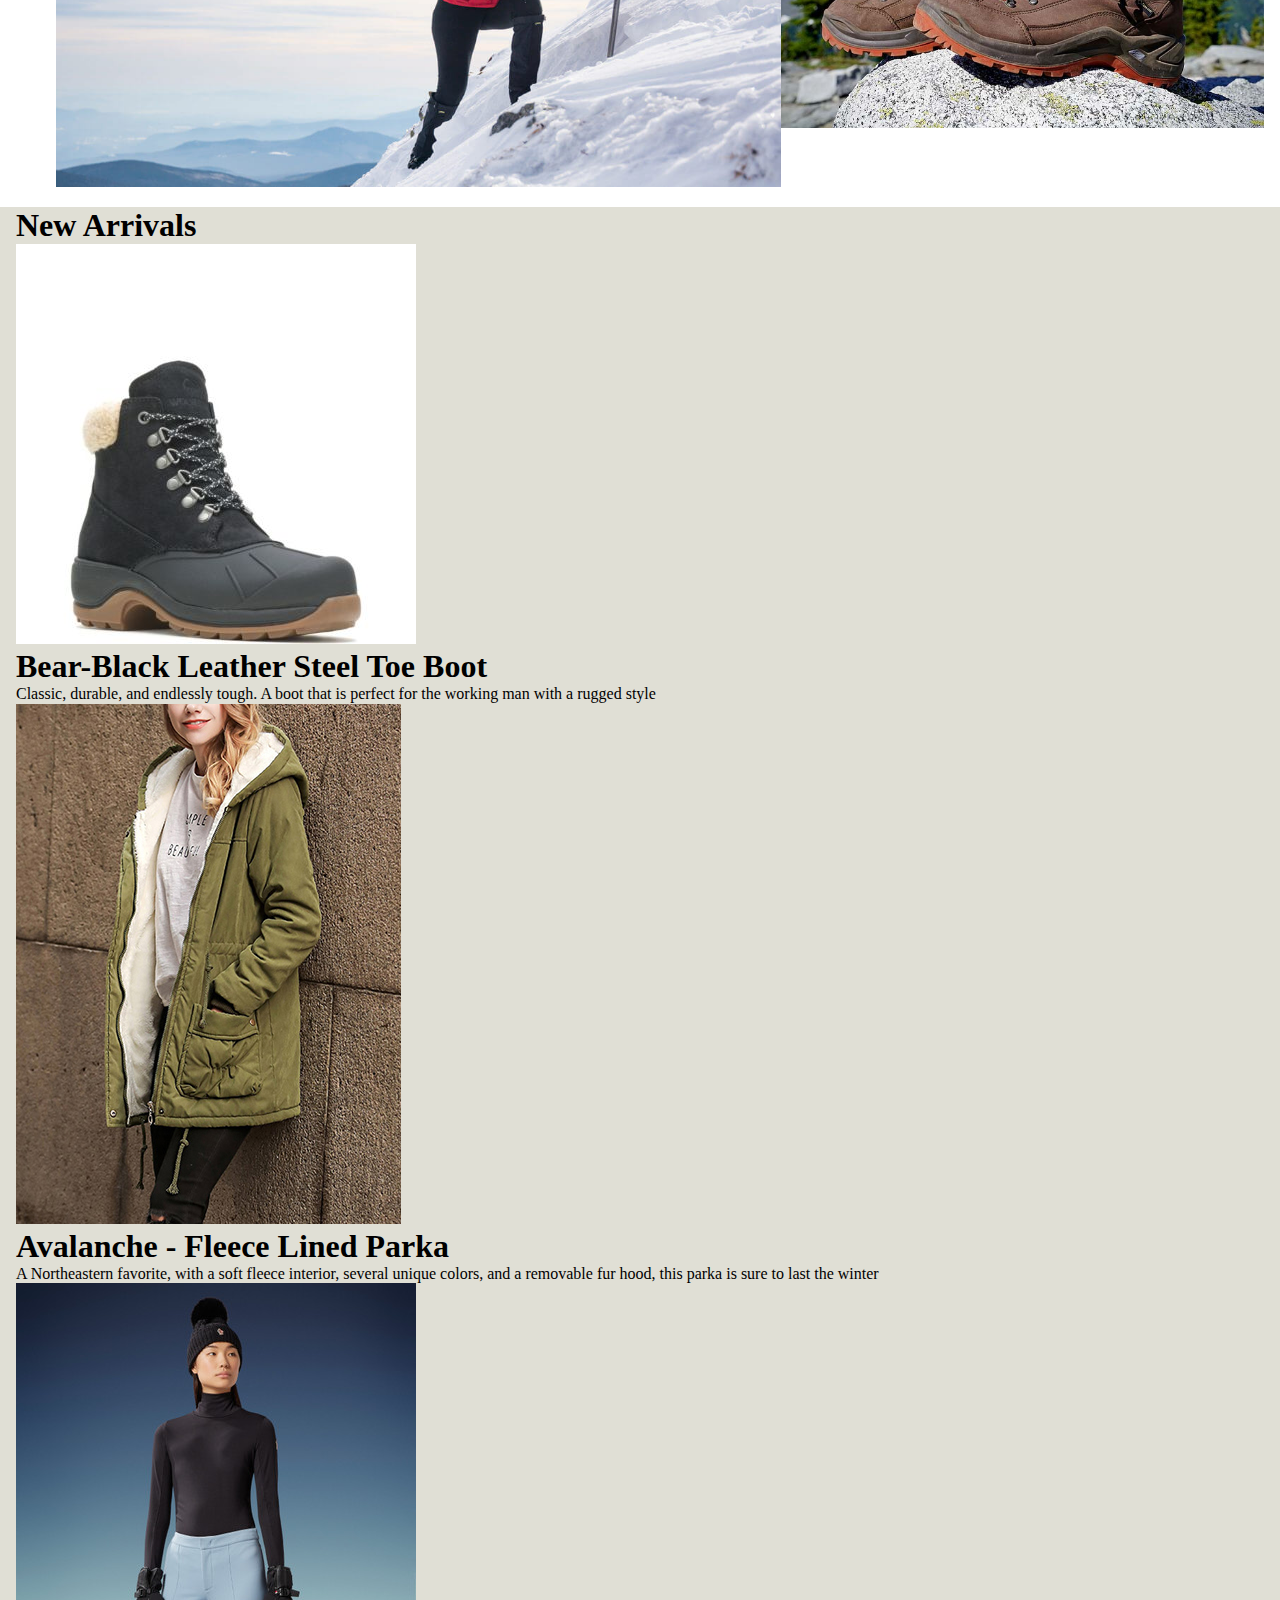
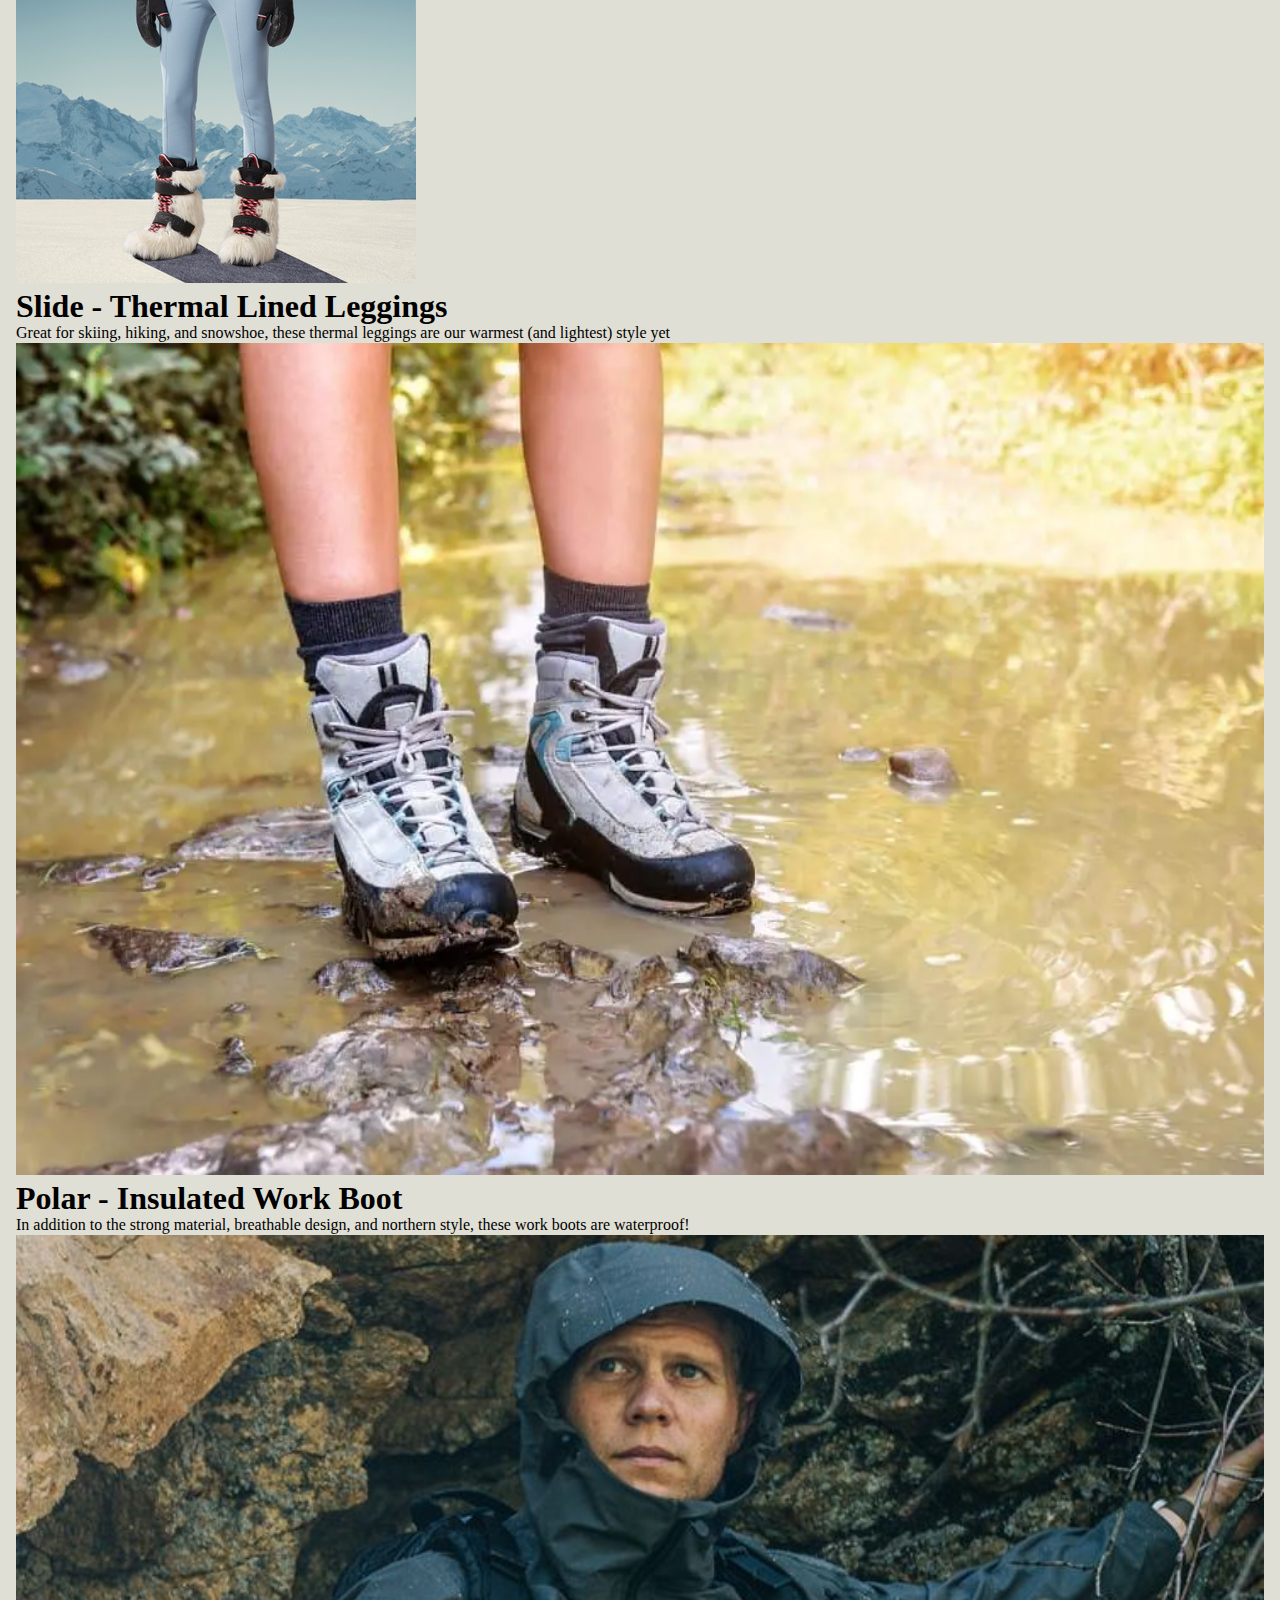
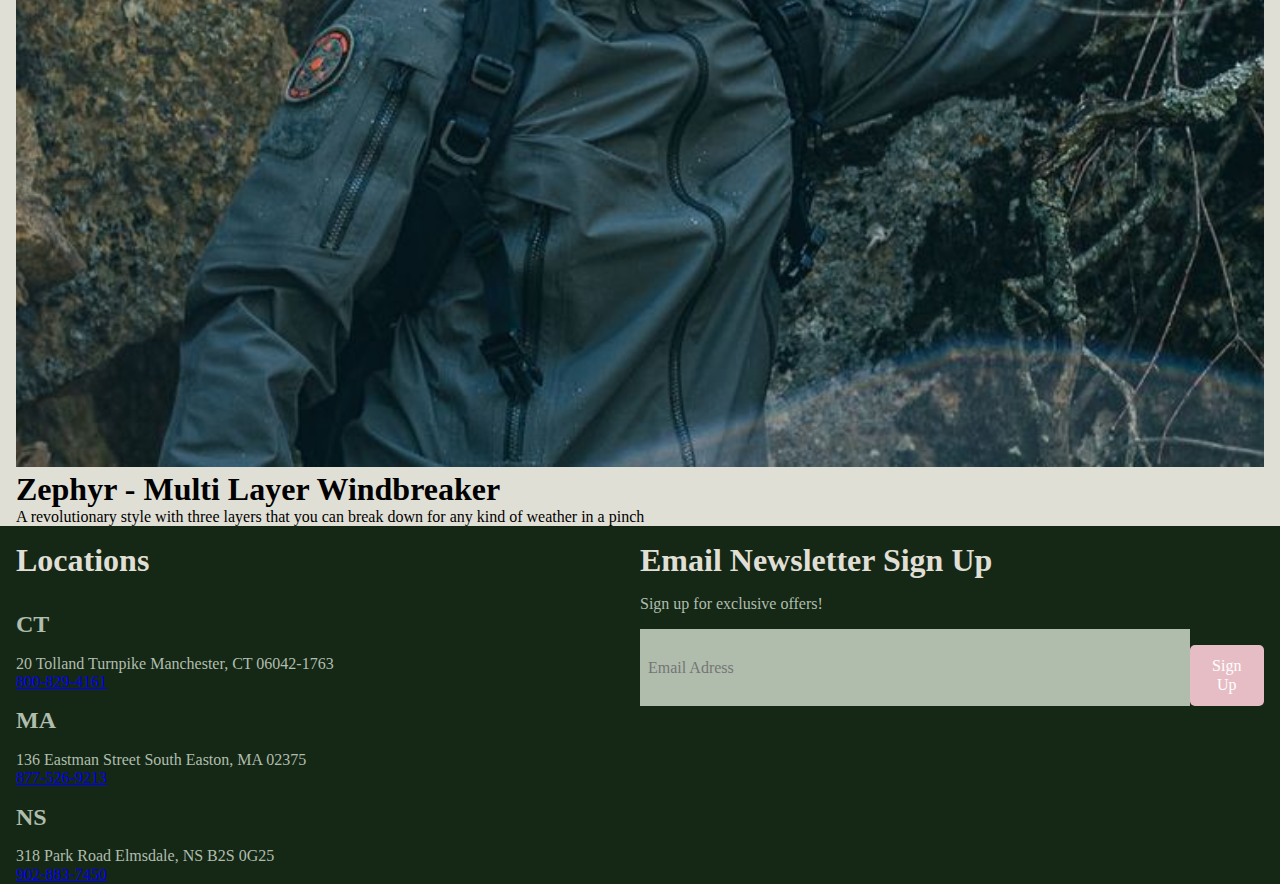
==== commit 74b70024: "email" ====
--- a/deploy/index.html
+++ b/deploy/index.html
@@ -42,7 +42,7 @@
 
 
 
-<section id="sub-hero">
+<section id="sub-hero" class="content-spacing-top">
     <div class="new">
         <h1>What's New?</h1>
         <p>Latest styles and technology</p>
@@ -79,7 +79,7 @@
 
 
 
-<section id="gallery">
+<section id="gallery" class="content-spacing-top">
     <ul>
        <li id="g1"><img src="img/gear2.jpg" alt="a woman in a red coat climbing a mountain" class="large-images"></li> 
        <li id="g2"><img src="img/gear3.jpg" alt="a pair of brown work boots" class="large-images"></li> 
@@ -158,12 +158,14 @@
                 <a href="#">902-883-7450</a>
         </section>
         
-        <section>
+        <section class="email">
             <h1>Email Newsletter Sign Up</h1>
             <p>Sign up for exclusive offers!</p>
-            <form action="">
-                <input type="email" placeholder="Email Adress">
+            <form action="#">
+                <input type="email" placeholder="Email Adress"><br>
+               <div>
                 <button>Sign Up</button>
+               </div> 
             </form>
         </section>
     </div>
--- a/deploy/css/styles.css
+++ b/deploy/css/styles.css
@@ -347,6 +347,20 @@
   width: 100%;
 }
 
+.content-spacing-top {
+  margin-top: 16px;
+}
+@media (min-width: 768px) {
+  .content-spacing-top {
+    margin-top: 24px;
+  }
+}
+@media (min-width: 1024px) {
+  .content-spacing-top {
+    margin-top: 30px;
+  }
+}
+
 .show-large {
   display: none;
 }
@@ -484,11 +498,41 @@
 footer > div {
   grid-area: footer;
 }
+footer > div form {
+  display: flex;
+  margin-top: 16px;
+  margin-bottom: 16px;
+}
+footer > div form input {
+  background-color: var(--sage);
+  width: 100%;
+  border-radius: 0px;
+  border: none;
+  box-sizing: border-box;
+  padding: 16px 8px;
+}
+footer > div form > div {
+  text-align: right;
+}
+footer > div form > div button {
+  border: none;
+  background-color: var(--lightPink);
+  border-radius: 5px;
+  padding: 12px 16px;
+  color: white;
+  margin-top: 16px;
+}
+footer > div form > div .email > form {
+  display: flex;
+  flex-direction: column;
+}
 footer > div h1 {
   color: var(--cream);
+  padding: 16px 0px;
 }
 footer > div h2 {
   color: var(--sage);
+  padding: 16px 0px;
 }
 footer > div p {
   color: var(--sage);
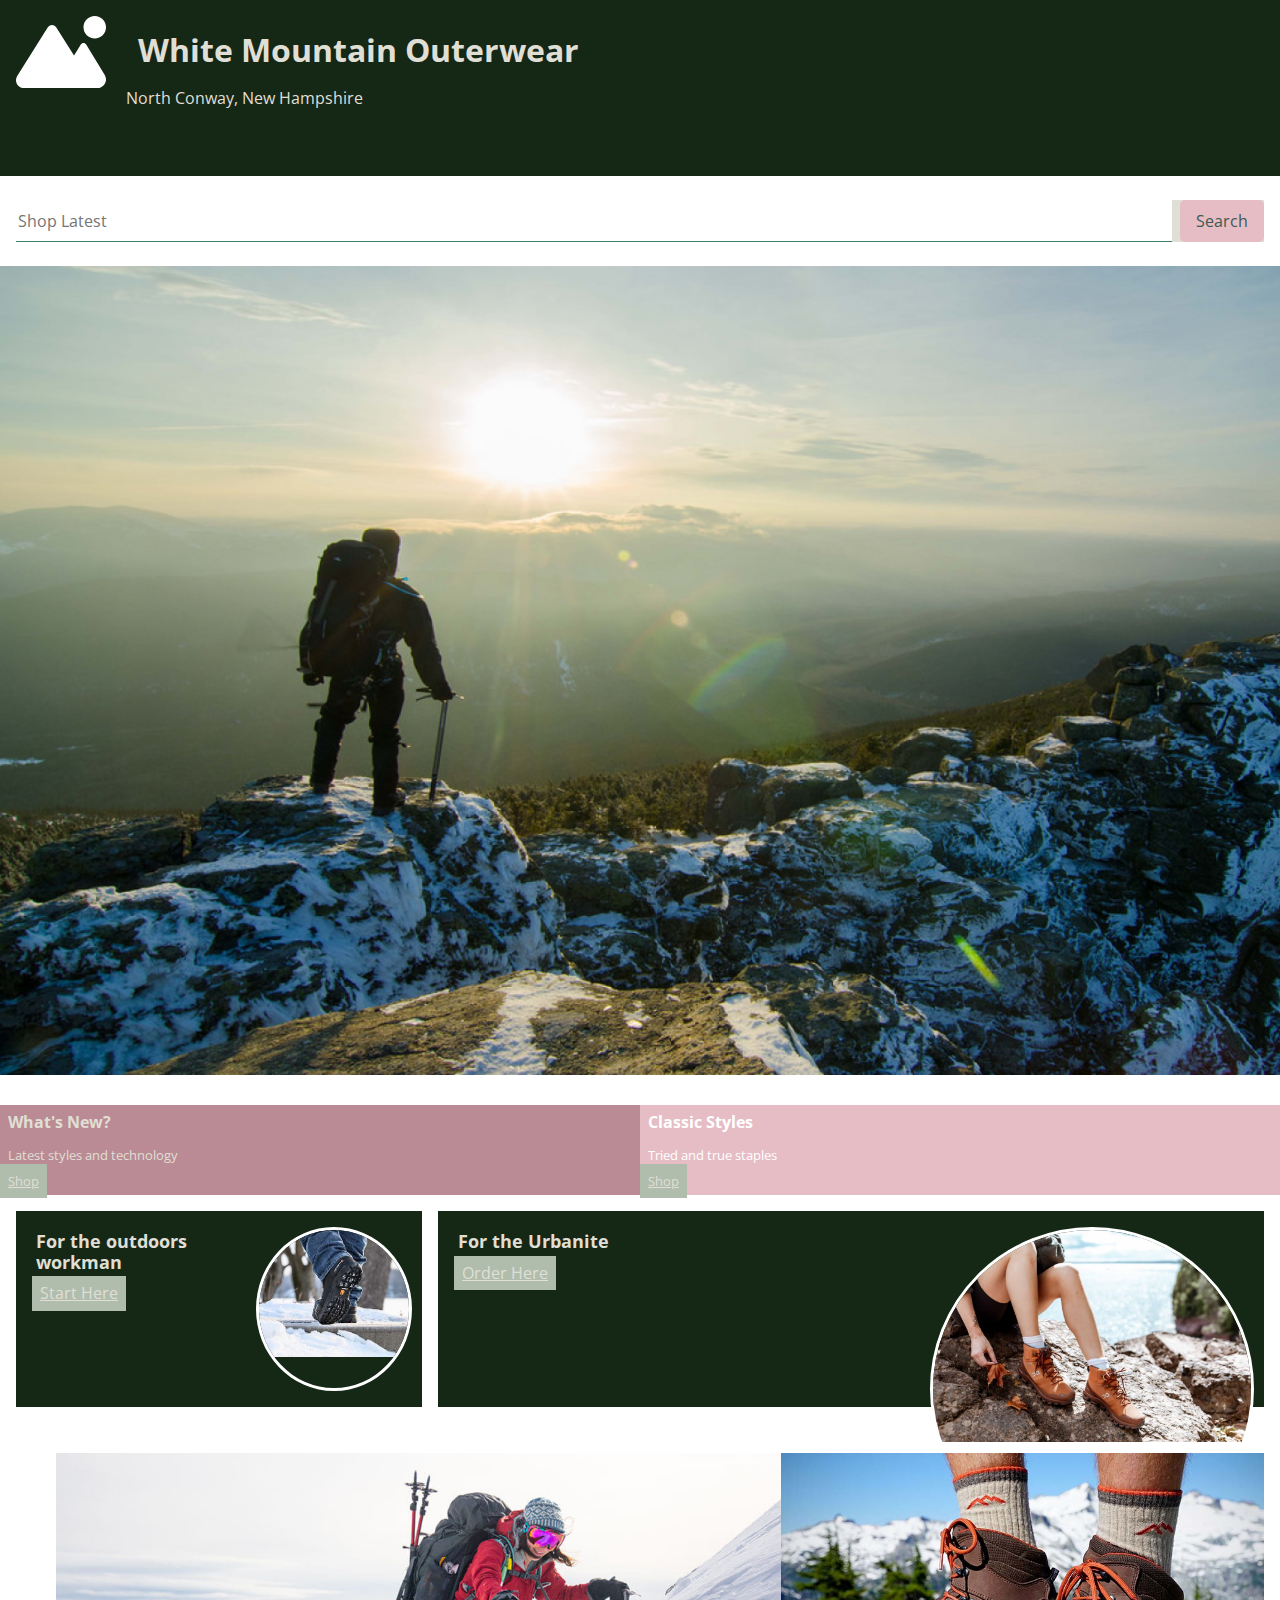
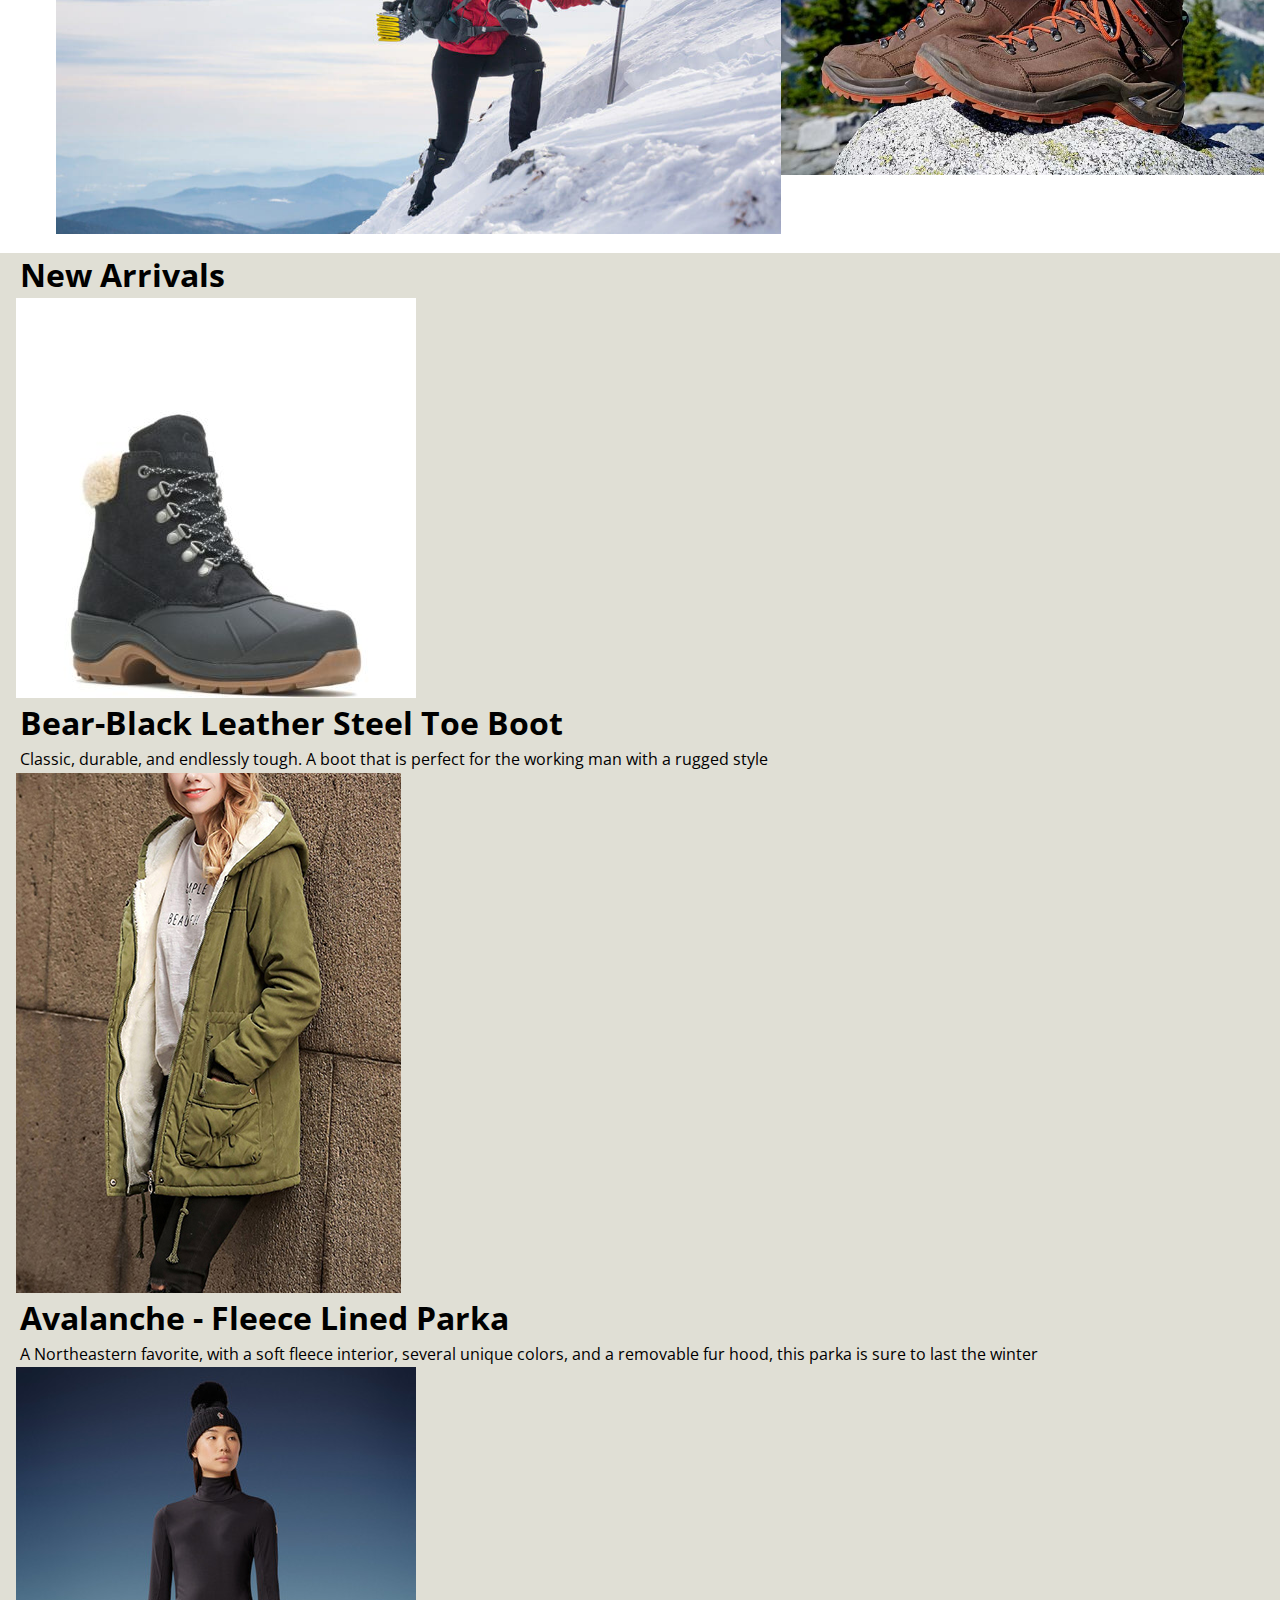
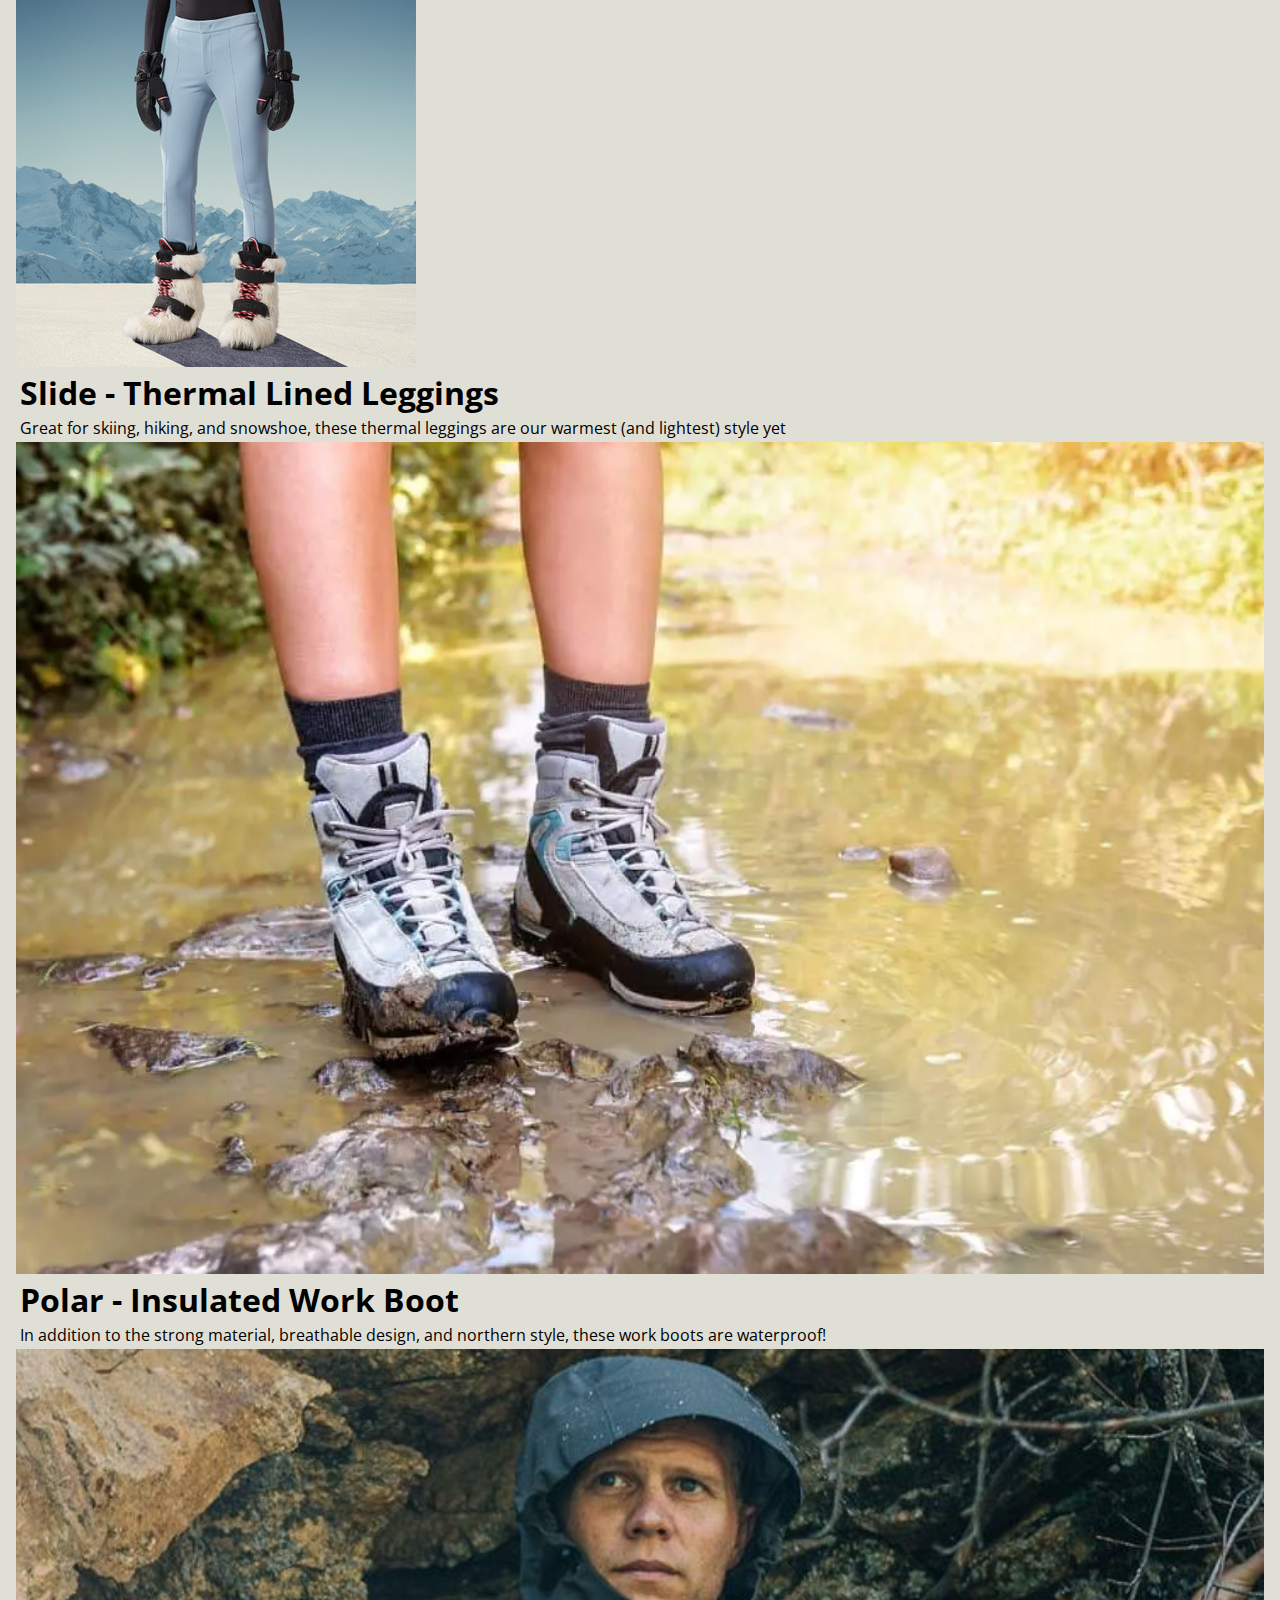
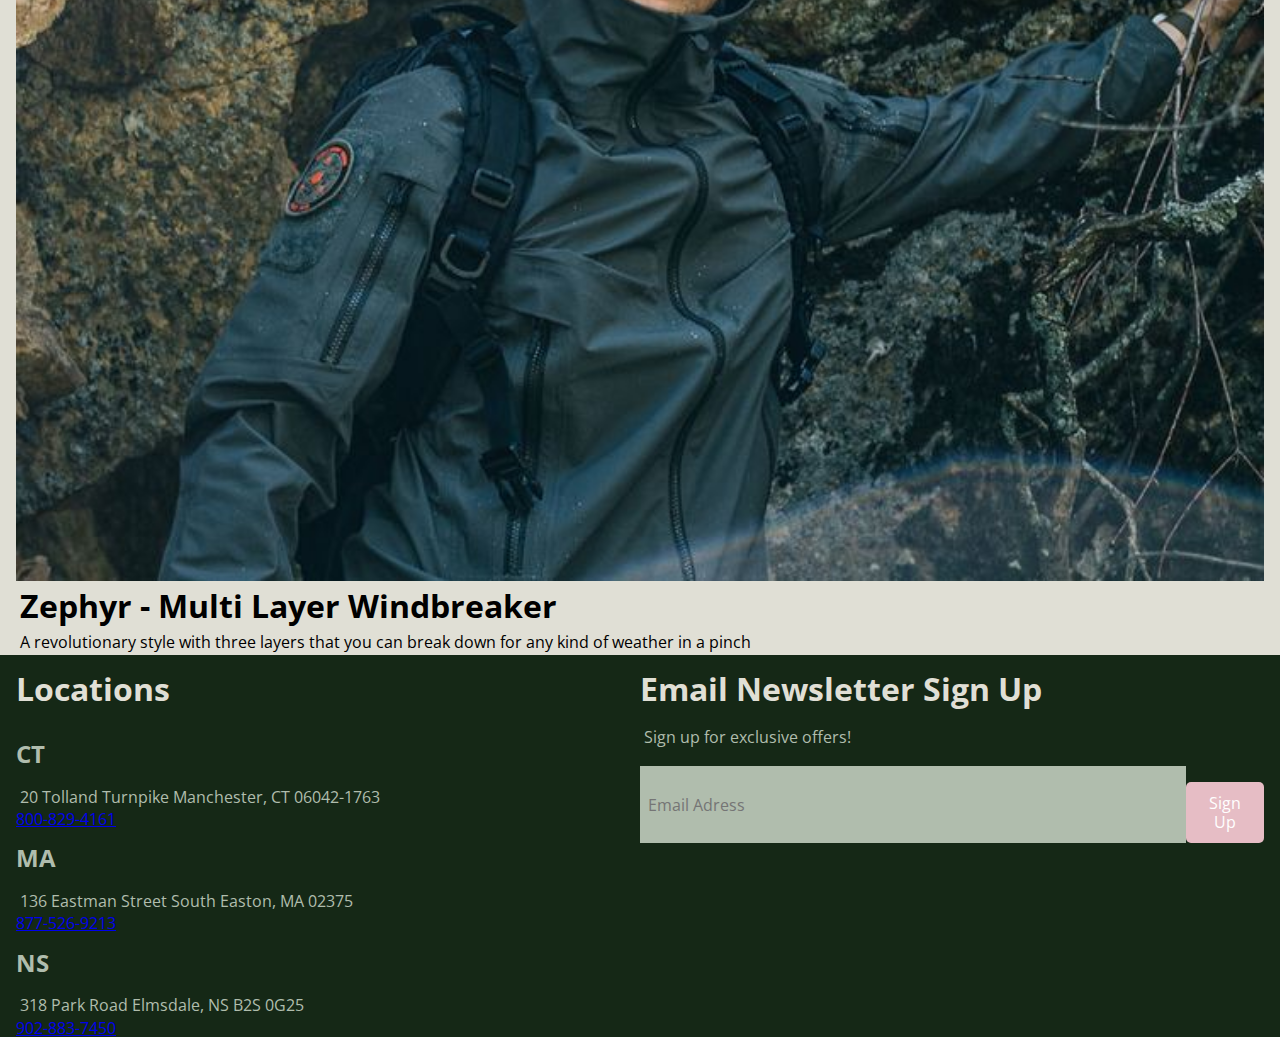
==== commit 5717e1b8: "images in circle" ====
--- a/deploy/index.html
+++ b/deploy/index.html
@@ -63,7 +63,9 @@
             <h1>For the outdoors workman</h1>
             <a href="Start Here"> Start Here</a>
         </div>
-        <img src="img/gear5.jpg" alt="a pair of black work boots walking away from the camera">
+        <div id="suggested-workman">
+            <img src="img/gear5.jpg" alt="a pair of black work boots walking away from the camera" class="large-images">
+        </div>
     </div>
 
      
@@ -72,7 +74,9 @@
                     <h1>For the Urbanite</h1>
                 <a href="Order Here"> Order Here</a>
                 </div>
+               <div id="suggested-urbanite">
                 <img src="img/gear4.jpg" alt="a pair of brown hiking boots" class="large-images">
+               </div> 
             </div>
         </section>
     
@@ -162,7 +166,7 @@
             <h1>Email Newsletter Sign Up</h1>
             <p>Sign up for exclusive offers!</p>
             <form action="#">
-                <input type="email" placeholder="Email Adress"><br>
+                <input type="email" placeholder="Email Adress">
                <div>
                 <button>Sign Up</button>
                </div> 
--- a/deploy/css/styles.css
+++ b/deploy/css/styles.css
@@ -382,9 +382,13 @@
 /* =============
     Typography
 ============= */
+body {
+  font-family: "Open Sans", sans-serif;
+}
+
 h1, h2, h3, h4, p {
   margin: 0;
-  padding: 0px;
+  padding: 4px;
 }
 
 /* =============
@@ -689,7 +693,7 @@
   background-color: var(--forestGreen);
   display: grid;
   grid-template-columns: 60% 40%;
-  height: 117px;
+  height: 164px;
   padding: 16px;
 }
 #suggested .button #text {
@@ -706,6 +710,26 @@
   color: var(--cream);
   background-color: var(--sage);
 }
+#suggested .button #suggested-workman {
+  background-position: center;
+  background-size: cover;
+  width: 100%;
+  padding-bottom: 100%;
+  border-radius: 100%;
+  border: 3px solid white;
+  overflow: hidden;
+  background-image: url(img/gear5.jpg);
+}
+#suggested .button #suggested-urbanite {
+  background-position: center;
+  background-size: cover;
+  width: 100%;
+  padding-bottom: 100%;
+  border-radius: 100%;
+  border: 3px solid white;
+  overflow: hidden;
+  background-image: url(img/gear4.jpg);
+}
 #suggested .button img {
   height: inherit;
 }
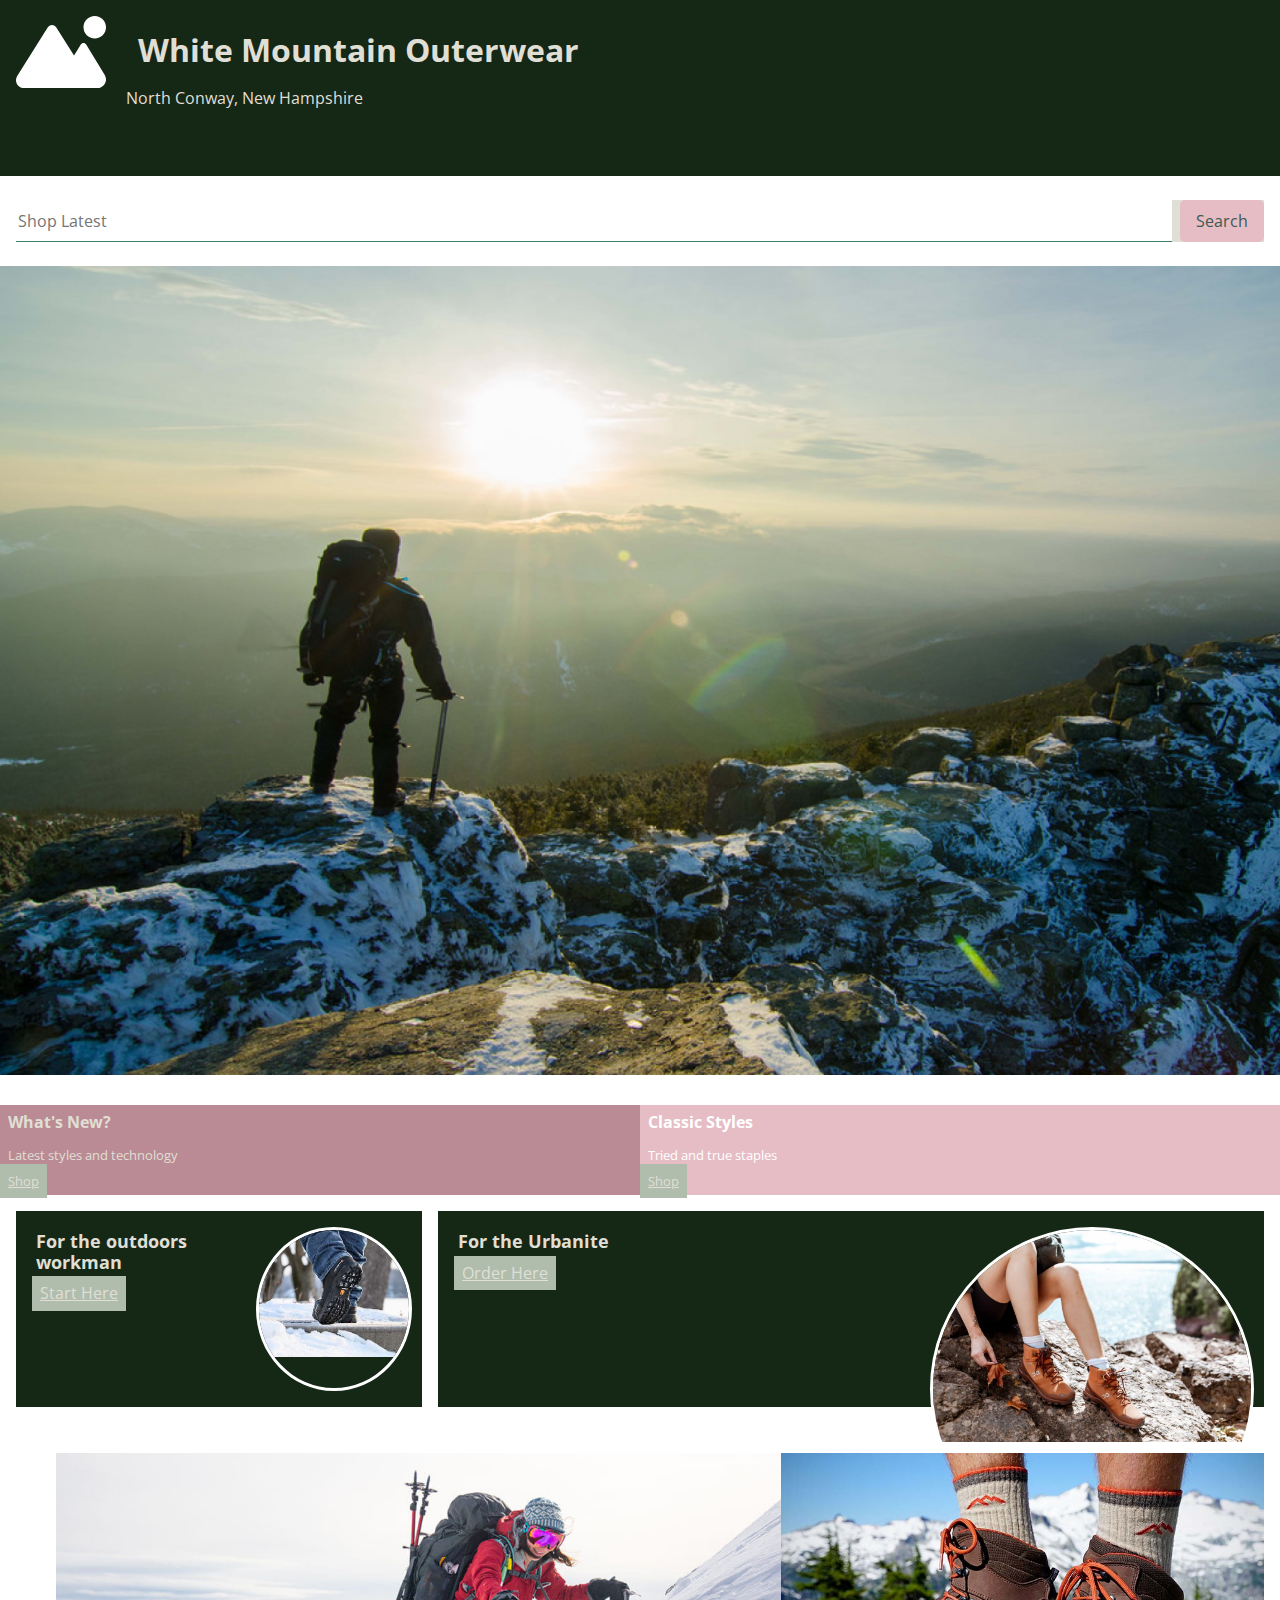
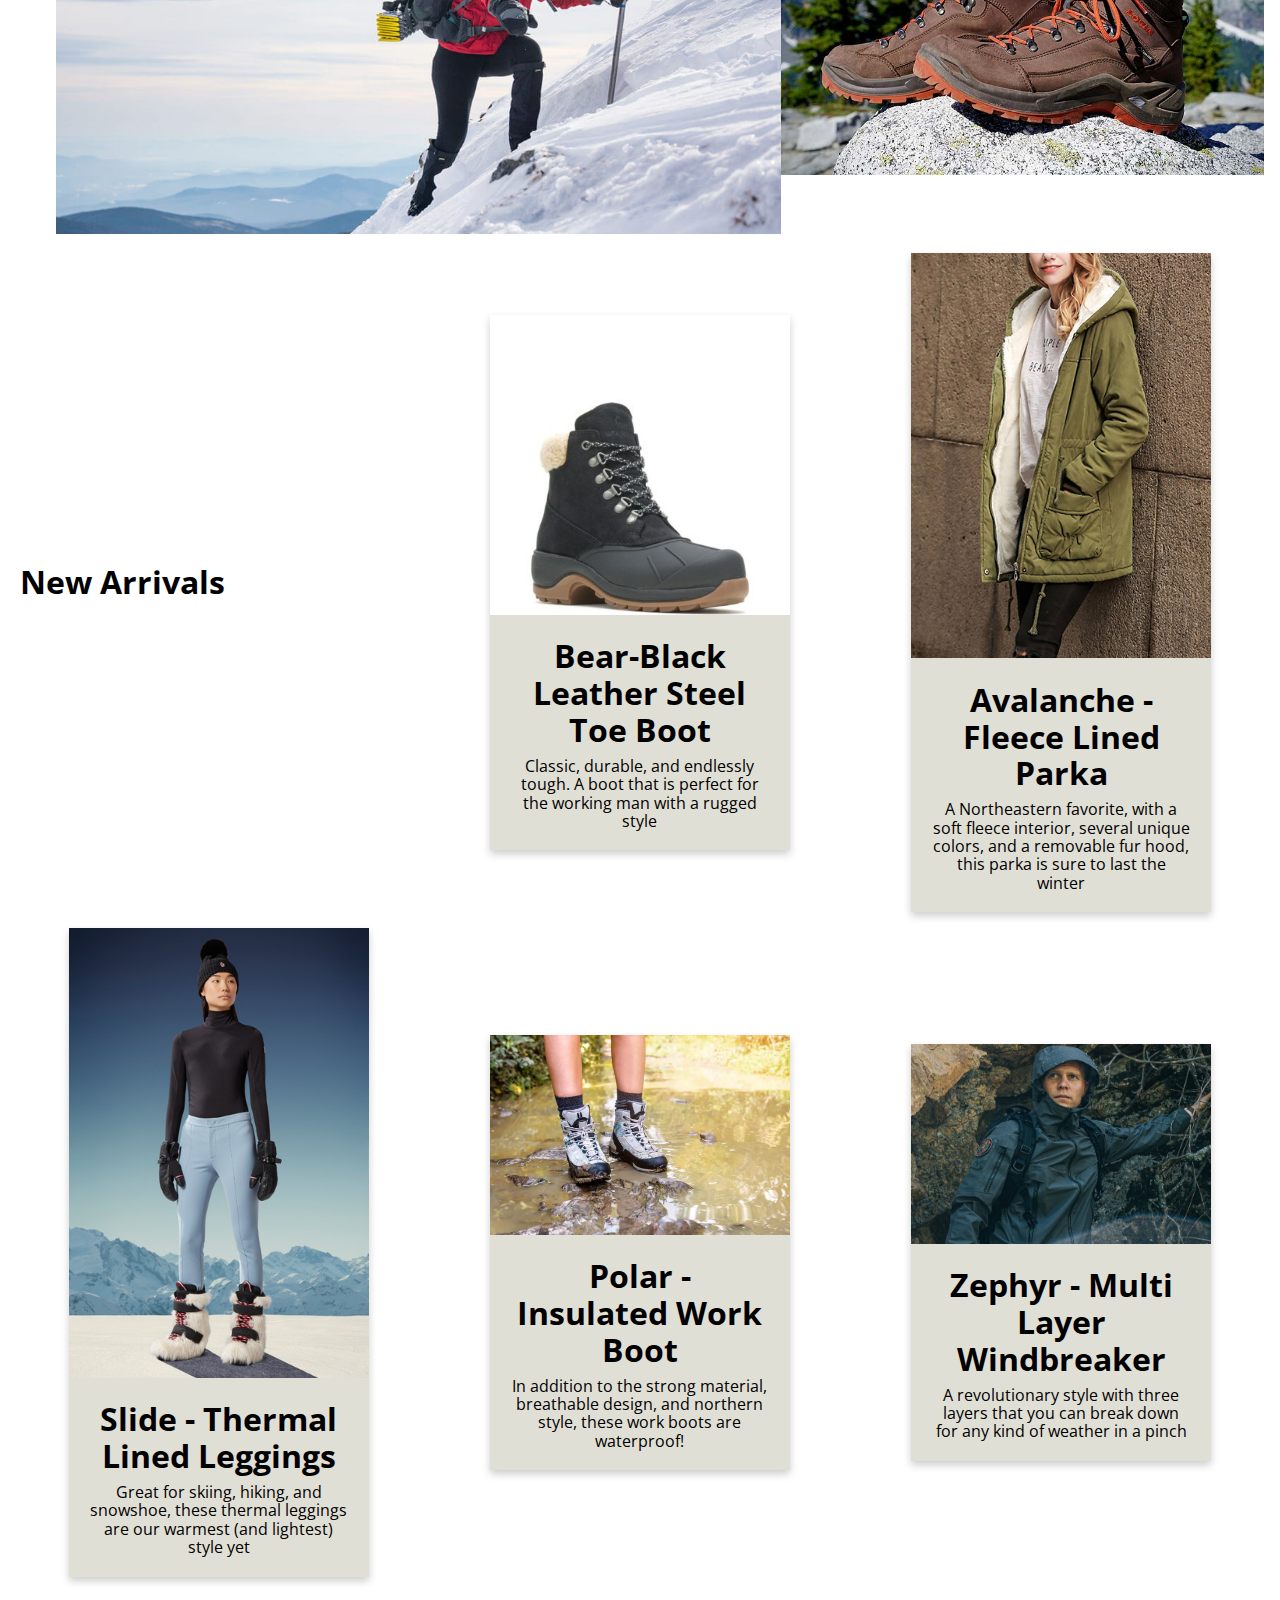
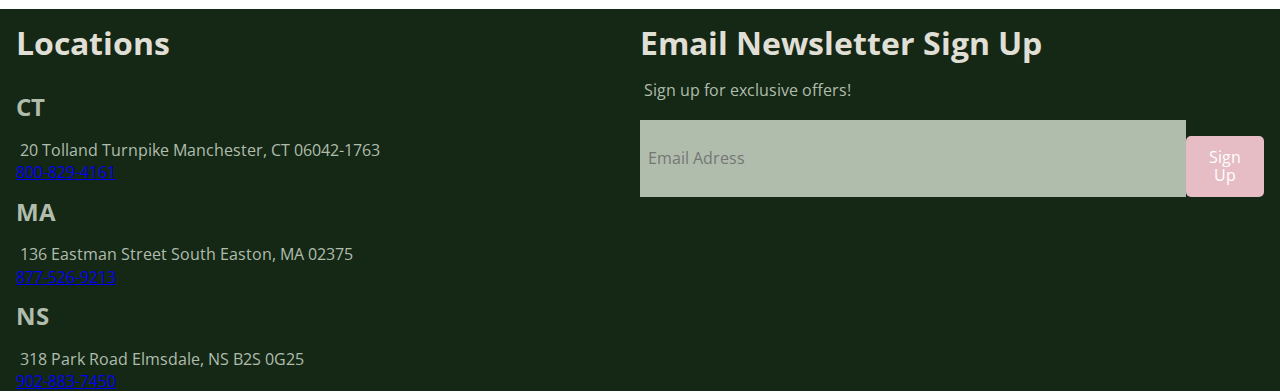
==== commit 6605be13: "cards" ====
--- a/deploy/index.html
+++ b/deploy/index.html
@@ -90,55 +90,68 @@
     </ul>
 </section>
 <section id="product-cards">
+
     <div>
         <section>
             <h1>New Arrivals</h1>
         </section>
+        <div class="card">
+            <section id="n1">
+                <img src="img/boot1.jpeg" alt="a black work boot with white shearling" class="large-images">
+               <div class="container">
+                <h1>Bear-Black Leather Steel Toe Boot</h1>
+                <p>Classic, durable, and endlessly tough. A boot that is perfect for the working man with a rugged style</p>
+            <a href="Shop"></a>
+               </div>
+            </section>
+            
+        </div>
         
-        <section>
-            <img src="img/boot1.jpeg" alt="a black work boot with white shearling">
-            <h1>Bear-Black Leather Steel Toe Boot</h1>
-            <p>Classic, durable, and endlessly tough. A boot that is perfect for the working man with a rugged style</p>
-        <a href="Shop"></a>
-        </section>
-        
-        
-        <section>
-            <img src="img/coat1.jpg" alt="an olive green parka coat">
+        <div class="card">
+        <section id="n2">
+            <img src="img/coat1.jpg" alt="an olive green parka coat" class="large-images">
+           <div class="container">
             <h1>Avalanche - Fleece Lined Parka</h1>
             <p>A Northeastern favorite, with a soft fleece interior, several unique colors, and a removable fur hood, this parka is sure to last the winter</p>
         <a href="Shop"></a>
+           </div>
         </section>
+        </div>
         
-        <section>
-                <img src="img/pants1.jpg" alt="a black pair of thermal leggings">
-                <h1>Slide - Thermal Lined Leggings</h1>
-                <p>Great for skiing, hiking, and snowshoe, these thermal leggings are our warmest (and lightest) style yet</p>
-            <a href="Shop"></a>
+        <div class="card">
+        <section id="n3">
+                <img src="img/pants1.jpg" alt="a black pair of thermal leggings" class="large-images">
+                <div class="container">
+                    <h1>Slide - Thermal Lined Leggings</h1>
+                    <p>Great for skiing, hiking, and snowshoe, these thermal leggings are our warmest (and lightest) style yet</p>
+                <a href="Shop"></a>
+                </div>
             </section>
+            </div>
             
+            <div class="card">
+            <section id="n4">
+                <img src="img/boot2.png" alt="a white pair of work boots with black laces" class="large-images">
+                <div class="container">
+                    <h1>Polar - Insulated Work Boot</h1>
+                    <p>In addition to the strong material, breathable design, and northern style, these work boots are waterproof!</p>
+                <a href="Shop"></a>
+                </div>
+            </section>
+            </div>
             
-            <section>
-                <img src="img/boot2.png" alt="a white pair of work boots with black laces" class="large-images">
-                <h1>Polar - Insulated Work Boot</h1>
-                <p>In addition to the strong material, breathable design, and northern style, these work boots are waterproof!</p>
-            <a href="Shop"></a>
+
+            <div class="card">
+            <section id="n5">
+                <img src="img/jacket2.jpg" alt="a dark pthalos green windbreaker with a hood" class="large-images">
+                <div class="container">
+                    <h1>Zephyr - Multi Layer Windbreaker</h1>
+                    <p>A revolutionary style with three layers that you can break down for any kind of weather in a pinch</p>
+                <a href="Shop"></a>
+                </div>
             </section>
-            
-            
-            <section>
-                <img src="img/jacket2.jpg" alt="a dark pthalos green windbreaker with a hood" class="large-images">
-                <h1>Zephyr - Multi Layer Windbreaker</h1>
-                <p>A revolutionary style with three layers that you can break down for any kind of weather in a pinch</p>
-            <a href="Shop"></a>
-            </section>
+            </div>
 </div>
-
-
-      
-    
-
-
 </section>
 
 <footer>
--- a/deploy/css/styles.css
+++ b/deploy/css/styles.css
@@ -669,14 +669,63 @@
     Product cards
 ============= */
 #product-cards {
-  background-color: var(--cream);
   display: grid;
   grid-template-columns: 16px auto 16px;
   grid-template-areas: ". product-cards .";
+  padding-bottom: 32px;
 }
 #product-cards > div {
   grid-area: product-cards;
   text-align: justify;
+  display: grid;
+  gap: 16px;
+}
+@media (min-width: 768px) {
+  #product-cards > div {
+    grid-area: product-cards;
+    grid-template-columns: repeat(3, 1fr);
+    grid-template-areas: "n1,n1,n2,n2" "n3,n3,n4,n4" "..n5,n5..";
+    align-items: center;
+  }
+  #product-cards > div .card {
+    width: 320px;
+    max-width: 300px;
+    margin: auto;
+    text-align: center;
+  }
+}
+#product-cards > div .card {
+  background-color: var(--cream);
+  box-shadow: 0 4px 8px 0 rgba(0, 0, 0, 0.2);
+  transition: 0.3s;
+}
+#product-cards > div .container {
+  padding: 16px;
+}
+@media (min-width: 768px) {
+  #product-cards > div #n1 {
+    grid-area: n1;
+  }
+}
+@media (min-width: 768px) {
+  #product-cards > div #n2 {
+    grid-area: n2;
+  }
+}
+@media (min-width: 768px) {
+  #product-cards > div #n3 {
+    grid-area: n3;
+  }
+}
+@media (min-width: 768px) {
+  #product-cards > div #n4 {
+    grid-area: n4;
+  }
+}
+@media (min-width: 768px) {
+  #product-cards > div #n5 {
+    grid-area: n5;
+  }
 }
 
 /* =============
